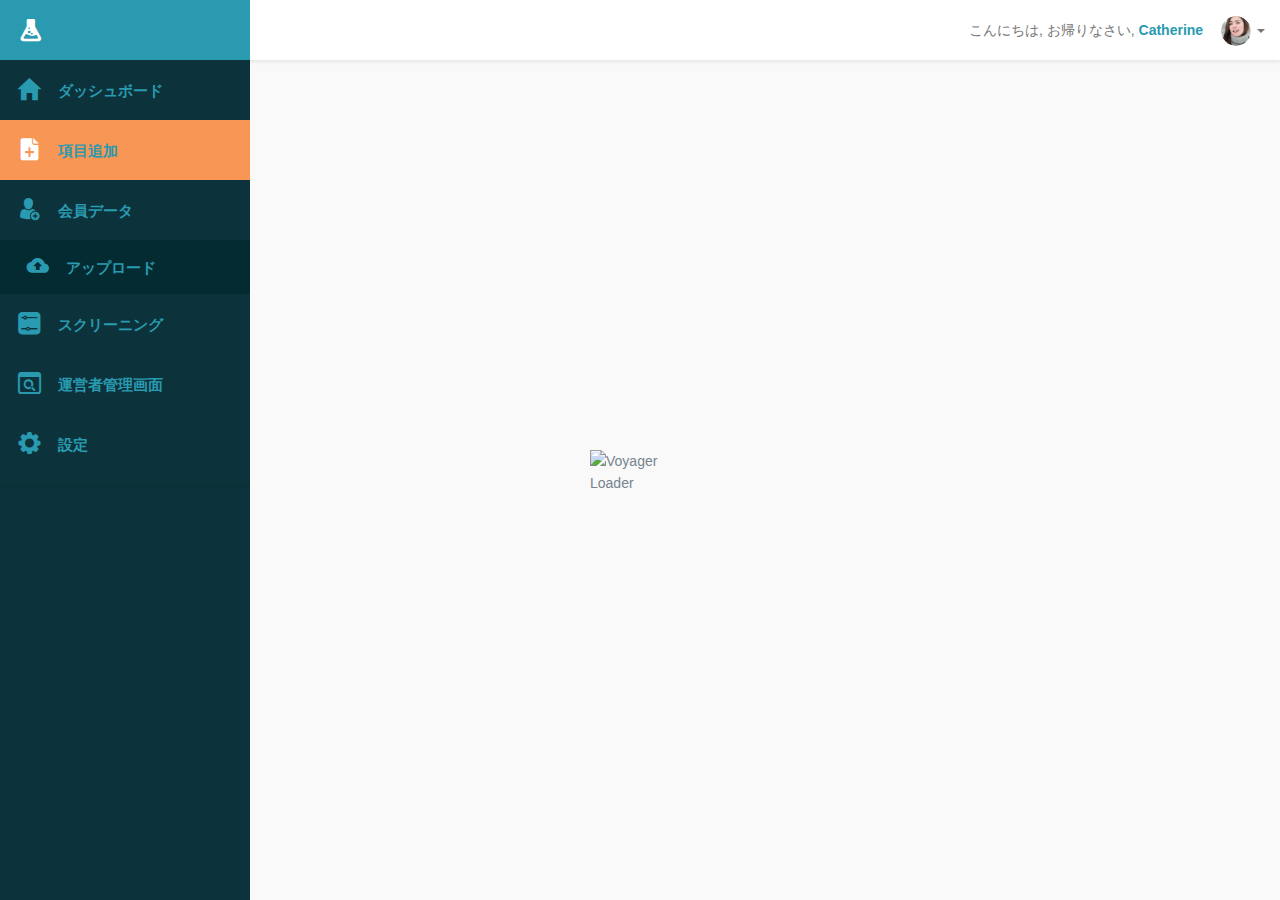
==== add-item.html @ 2f31c8d9 "update" ====
<!doctype html>
<html lang="en">
  <head>
    <meta charset="utf-8">
    <meta name="viewport" content="width=device-width, initial-scale=1, shrink-to-fit=no">
    <meta name="description" content="">
    <meta name="author" content="">
    <link rel="icon" type="image/png" href="assets/img/favicon.png" />

    <title>やまぐちヘルスラボ | 会員データ</title>

    <!-- <link href="assets/lib/bootstrap/css/bootstrap.min.css" rel="stylesheet"> -->
    <link href="assets/css/style.css" rel="stylesheet">

    <!-- don't copy or edit, this library generate from voyager -->
    <link rel="stylesheet" href="assets/lib/voyager/app.css">
    <link rel="icon" type="image/png" href="assets/img/favicon.png" />
  </head>

  <body class="yamaguchi">

    <div id="voyager-loader">
        <img src="http://127.0.0.1:8000/admin/voyager-assets?path=images%2Flogo-icon.png" alt="Voyager Loader">
    </div>
    <div class="app-container">
        <div class="fadetoblack visible-xs"></div>
        <div class="row content-container">
            <nav class="navbar navbar-default navbar-fixed-top navbar-top">
                <div class="container-fluid">
                    <div class="navbar-header">
                        <button class="hamburger btn-link">
                            <span class="hamburger-inner"></span>
                        </button>
                        <ol class="breadcrumb hidden-xs">
                            <li class="active"><span class="icon icon-add"></span>会員データ</li>
                        </ol>
                    </div>
                    <ul class="nav navbar-nav  navbar-right ">
                        <li class="dropdown profile">
                            <a href="#" class="dropdown-toggle text-right" data-toggle="dropdown" role="button" aria-expanded="false">
                                <div class="title-profile">こんにちは, お帰りなさい,<span> Catherine</span></div>
                                <img src="dummy-assets/avatar.png" class="profile-img"> 
                                <span class="caret"></span>
                            </a>
                            <ul class="dropdown-menu dropdown-menu-animated">
                                <li class="profile-img">
                                    <img src="http://localhost/storage/users/default.png" class="profile-img">
                                    <div class="profile-body">
                                        <h5>Admin</h5>
                                        <h6>admin@admin.com</h6>
                                    </div>
                                </li>
                                <li class="divider"></li>
                                <li class="class-full-of-rum">
                                    <a href="#" >
                                        <i class="voyager-person"></i>
                                        Profile
                                    </a>
                                </li>
                                <li >
                                    <a href="/" target="_blank">
                                        <i class="voyager-home"></i>
                                        Home
                                    </a>
                                </li>
                                <li >
                                    <form action="index.html">
                                        <input type="hidden" >
                                        <button type="submit" class="btn btn-danger btn-block">
                                            <i class="voyager-power"></i>
                                            Logout
                                        </button>
                                    </form>
                                </li>
                            </ul>
                        </li>
                    </ul>
                </div>
            </nav>
            <div class="side-menu sidebar-inverse">
                <nav class="navbar navbar-default" role="navigation">
                    <div class="side-menu-container">
                        <div class="navbar-header navbar-header-tosca">
                            <a class="navbar-brand " href="#">
                                <div class="logo-icon-container">
                                    <div class="icon-logo"></div>
                                </div>
                                <div class="title">
                                    <p>やまぐちヘルスラボ</p>
                                </div>
                            </a>
                        </div>
                    </div>
                    <div id="adminmenu">
                        <div class="nav navbar-nav">
                            <ul>
                                <li >
                                    <a href="dashboard.html">
                                    <span class="icon icon-home"></span> 
                                    <span class="title">ダッシュボード</span>
                                    </a> 
                                </li>
                                <li class="active">
                                    <a href="add-item.html">
                                    <span class="icon icon-add"></span> 
                                    <span class="title">項目追加</span>
                                    </a> 
                                </li>
                                <li class="dropdown ">
                                    <a target="_self" href="member.html"  class="">
                                    <!-- <a target="_self" href="#5-dropdown-element member.html" data-toggle="collapse" aria-expanded="true" class=""> -->
                                        <span class="icon icon-member"></span> 
                                        <span class="title">会員データ</span>
                                    </a> 
                                    <div id="5-dropdown-element" class="panel-collapse collapse in" aria-expanded="true" style="">
                                        <div class="panel-body ">
                                            <ul class="nav navbar-nav">
                                                <li class="">
                                                    <a target="_self" href="upload.html">
                                                        <span class="icon icon-upload"></span> 
                                                        <span class="title">アップロード</span>
                                                    </a> 
                                                </li>
                                            </ul>
                                        </div>
                                    </div>
                                </li> 
                                <li>
                                    <a href="screening.html">
                                    <span class="icon icon-screening"></span> 
                                    <span class="title">スクリーニング</span>
                                    </a> 
                                </li>
                                <li>
                                    <a href="role.html">
                                    <span class="icon icon-role"></span> 
                                    <span class="title">運営者管理画面</span>
                                    </a> 
                                </li>
                                <li>
                                    <a href="setting.html">
                                    <span class="icon icon-setting"></span> 
                                    <span class="title">設定</span>
                                    </a> 
                                </li>

                            </ul>
                        </div>
                    </div>
                </nav>
            </div>
            
            <!-- Main Content -->
            <div class="container-fluid">
                <div class="side-body padding-top">
                   
                        <div class="page-content">
                            <div class="title-page">項目追加</div>
                            <div class="clearfix container-fluid row">
                                <div class='col-lg-12  no-padding'>
                                    <div class="panel widget center bgimage panel-custom">
                                        <div class="panel-content"> 
                                           
                                        </div>
                                        <div class="clearfix"></div>
                                    </div>
                                </div>
                            </div>
                            <div class="clearfix"></div>
                        
                        </div>
                        <div class="clearfix"></div>
                </div>
                <div class="clearfix"></div>
             </div>
        </div>
    </div>

    <!-- don't copy or edit, this library generate from voyager -->
    <script type="text/javascript" src="http://127.0.0.1:8000/admin/voyager-assets?path=js%2Fapp.js"></script>
  </body>
</html>
---- assets/css/style.css ----
@font-face {
    font-family: 'YuGothic';
    src: url('../fonts/YuGothic-Medium.eot');
    src: url('../fonts/YuGothic-Medium.eot?#iefix') format('embedded-opentype'),
        url('../fonts/YuGothic-Medium.woff2') format('woff2'),
        url('../fonts/YuGothic-Medium.woff') format('woff'),
        url('../fonts/YuGothic-Medium.ttf') format('truetype');
    font-weight: 500;
    font-style: normal;
    font-display: swap;
}

@font-face {
    font-family: 'YuGothic';
    src: url('../fonts/YuGothic-Bold.eot');
    src: url('../fonts/YuGothic-Bold.eot?#iefix') format('embedded-opentype'),
        url('../fonts/YuGothic-Bold.woff2') format('woff2'),
        url('../fonts/YuGothic-Bold.woff') format('woff'),
        url('../fonts/YuGothic-Bold.ttf') format('truetype');
    font-weight: bold;
    font-style: normal;
    font-display: swap;
}

@font-face {
    font-family: 'yamaguchi';
    src:  url('../fonts/ico-yamaguchi/ico-yamaguchi.eot');
    src:  url('../fonts/ico-yamaguchi/ico-yamaguchi.eot#iefix') format('embedded-opentype'),
      url('../fonts/ico-yamaguchi/ico-yamaguchi.ttf') format('truetype'),
      url('../fonts/ico-yamaguchi/ico-yamaguchi.woff') format('woff'),
      url('../fonts/ico-yamaguchi/ico-yamaguchi.svg#ico-yamaguchi') format('svg');
    font-weight: normal;
    font-style: normal;
    font-display: block;
}

[class^="icon-"], [class*=" icon-"] {
    /* use !important to prevent issues with browser extensions that change fonts */
    font-family: 'yamaguchi' !important;
    speak: never;
    font-style: normal;
    font-weight: normal;
    font-variant: normal;
    text-transform: none;
    line-height: 1;
  
    /* Better Font Rendering =========== */
    -webkit-font-smoothing: antialiased;
    -moz-osx-font-smoothing: grayscale;
  }
  
  .icon-add:before {
    content: "\e900";
  }
  .icon-search:before {
    content: "\e901";
  }
  .icon-close:before {
    content: "\e902";
  }
  .icon-download:before {
    content: "\e903";
  }
  .icon-edit:before {
    content: "\e904";
  }
  .icon-edit2:before {
    content: "\e905";
  }
  .icon-home:before {
    content: "\e906";
  }
  .icon-logo:before {
    content: "\e907";
  }
  .icon-member:before {
    content: "\e908";
  }
  .icon-menu:before {
    content: "\e909";
  }
  .icon-minus:before {
    content: "\e90a";
  }
  .icon-next:before {
    content: "\e90b";
  }
  .icon-password:before {
    content: "\e90c";
  }
  .icon-plus:before {
    content: "\e90d";
  }
  .icon-prev:before {
    content: "\e90e";
  }
  .icon-role:before {
    content: "\e90f";
  }
  .icon-screening:before {
    content: "\e910";
  }
  .icon-setting:before {
    content: "\e911";
  }
  .icon-trash:before {
    content: "\e912";
  }
  .icon-upload:before {
    content: "\e913";
  }
  .icon-user:before {
    content: "\e914";
  }
  .icon-view:before {
    content: "\e915";
  }

html,
body {
  height: 100%;
  font-family: 'YuGothic', sans-serif !important;
}
body {
  display: -ms-flexbox;
  display: -webkit-box;
  display: flex;
  -ms-flex-align: center;
  -ms-flex-pack: center;
  -webkit-box-align: center;
  /* align-items: center; */
  -webkit-box-pack: center;
  justify-content: center;
  padding-top: 40px;
  padding-bottom: 40px;
  background-color: #ffffff;
}
ul {
  display: block;
  list-style-type: disc;
  margin-block-start: 0em;
  margin-block-end: 0em;
  margin-inline-start: 0px;
  margin-inline-end: 0px;
  padding-inline-start: 0px;
}
.pt-30 {
  padding-top:30px;
}
.btn-tosca {
    background-color:#299AB0;
    color:#fff
}
.btn-md {
    padding:10px 0px 
}
.color-tosca {
    color:#299AB0;
}
/* Layout */
.background-white {
  background:#fff;
}
.clearfix {
  clear:both
}
.bg-top {
    width: 100%;
    height: 100%;
    background-image: url(../img/img_bg_login_top.jpg);
    background-repeat: no-repeat;
    background-position: top right;
    position: absolute;
    top: 0;
    right: 0;
}
.bg-bottom{
    width: 100%;
    height: 100%;
    background-image: url(../img/img_bg_login_bottom.jpg);
    background-repeat: no-repeat;
    background-position: bottom left;
    position: absolute;
    bottom: 0;
    left: 0;
}

.form-signin {
    padding:140px 20px
}
.input-container {
    display: flex;
    width: 100%;
    margin-bottom: 15px;
  }
.icon-field {
padding: 12px;
color: grey;
text-align: center;
position: absolute;
font-size: 22px;
}
.input-field {
padding: 10px 10px 10px 40px;

}
  
body .side-menu .navbar-header-tosca  {
  background-color:#299AB0 !important;
}
body .side-menu .navbar-header-tosca  a, body .side-menu .navbar-header-tosca  a:hover {
  color:#fff;
}

body .content-container .side-menu {
  background: #0C333B;
}
.navbar-default {
  background-color:transparent !important;
}
nav .navbar-nav {
  width:100%
}
body .content-container .side-menu .navbar-nav li{
  padding: 10px 0px 0px;
}
body .content-container .side-menu .navbar-nav li .active {
  background:#F79655 !important;
  color:#fff
}
body .content-container .side-menu .navbar-nav li .active a{
  background-color:#F79655 !important;
  color:#fff
}
.app-container .content-container .navbar-top {
  background:#fff !important;
}
nav .navbar-nav ul li.active{
  background-color:#F79655 !important;
} 
body .navbar-nav ul li.active a, body .navbar-nav ul li.active a .icon {
  color:#fff !important;
}
.app-container .content-container .side-menu {
  float:left;
  left:0;
  bottom:0 !important;
}
.app-container {
  width:100%
}
.app-container.expanded .content-container .side-menu .navbar-nav li.dropdown>a:after {

}
.navbar-nav ul li a {
  color:#299AB0!important;
  font-family: 'YuGothic', sans-serif !important;
}

.navbar-nav ul li a .icon{
  font-size: 25px !important;
  color:#299AB0!important;
}
.panel-collapse .panel-body  {
  background:#052B32;
  padding:0px
}
.widget-container {
  padding: 15px 25px 25px;
}
.panel-wrap {
  border: 1px solid #eee;
  padding:20px;
  border-radius:5px;
  min-height: 320px;
}
.panel-wrap .title, .title{
  text-align:left;
  color:#299AB0;
  font-weight:bold;;
}

.panel-custom {
  padding:20px 10px !important;
  margin: 10px 20px !important;
}
.title-page {
  font-weight: bold;
  color: #0C333B;
  padding: 18px 11px 10px 11px;
  font-size: 22px;
}
.member {
  width: 180px;
  height: 180px;
  border: 9px solid #CCEFF5;
  border-radius: 50%;
  margin: 30px auto;
}
.total-member-wrap {
  font-size: 60px;
  position: relative;
  padding: 35px 0px;
  color:#299AB0;
}
.total-member-wrap span {
  font-size:20px;
}
.navbar-nav.navbar-right li.dropdown.open .dropdown-menu {
  display: block;
  position: absolute !important;
}
.logo-icon-container .icon-logo {
  font-size:25px;
  padding: 18px 0px;
}
.title-profile {
  float:left !important;
  padding-right:8px;
}
.title-profile span {
  color:#299AB0 !important;
  padding-right:10px;
  font-weight:bold;;
}
.navbar-right {
  position: absolute !important;
  right: 20px !important;

}
.icon-gender {
  position: absolute;
  left: 0;
  right: 10px;
  top: 0;
  bottom: 0;
  height: 50px;
  width: 100%;
  margin: auto;
}
.chart {
  position: relative;
}
#myChart {
  margin:auto
}
ol.breadcrumb {
  border:none;
}
ol.breadcrumb li {
  font-size:18px;
}
ol.breadcrumb li.active {
  color:#299AB0;

}
.content-wrap {
  height:300px;
  overflow-x: hidden;
  overflow-y: scroll;
}
.content-wrap {
  margin:auto;
}
#genderchart {
  width:200px;
  height:200px;
  margin:30px auto;
}
.donutcharts {
  position: relative;
}
.hamburger-inner, .hamburger-inner:after, .hamburger-inner:before{
  background: #299AB0 !important;
}
.breadcrumb li .icon:before {

}
.breadcrumb li span.icon {
  font-size:24px;
}
.breadcrumb li .icon:before {
  top: 4px;
  position: relative;
}
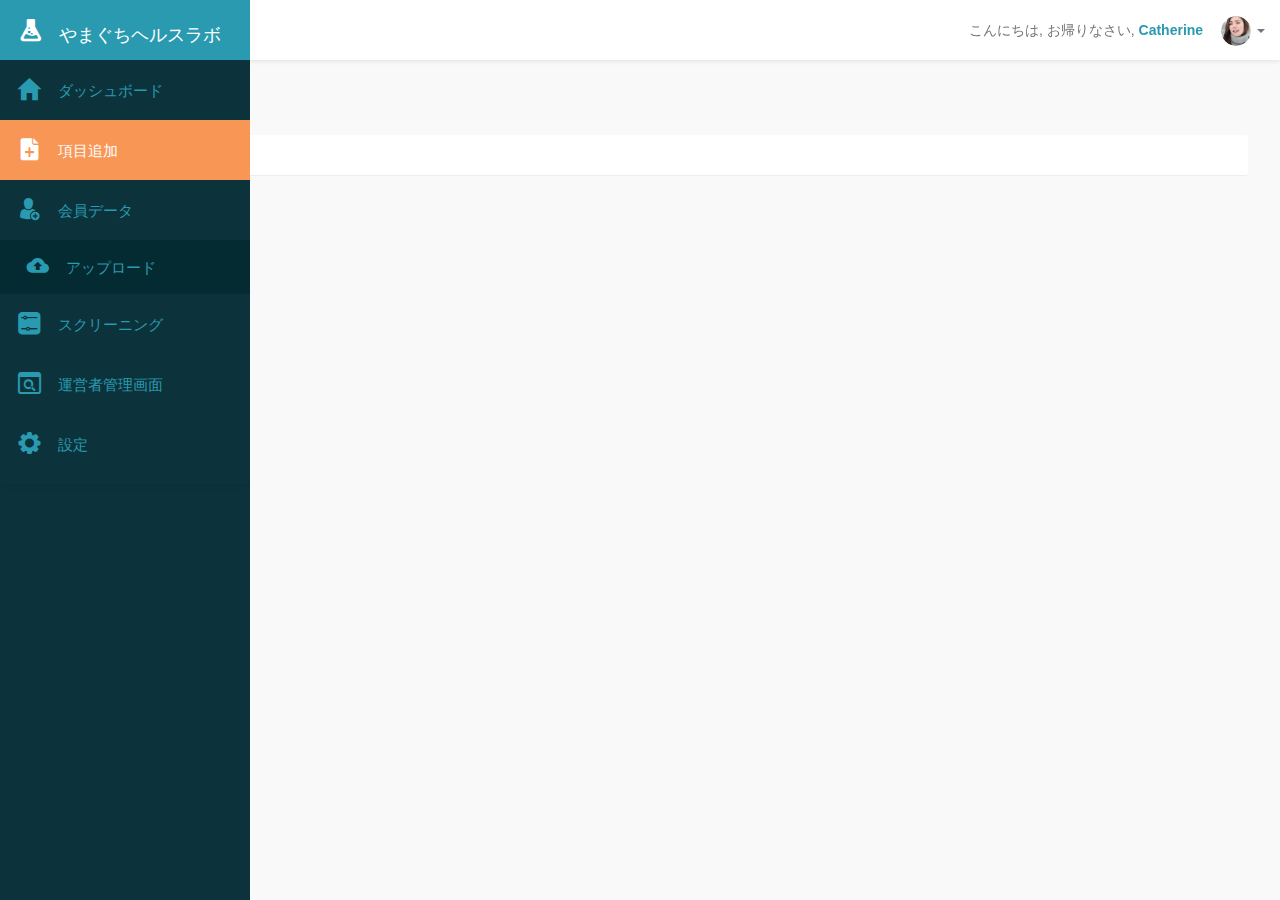
==== commit f1eaecd8: "update" ====
--- a/add-item.html
+++ b/add-item.html
@@ -43,31 +43,12 @@
                                 <span class="caret"></span>
                             </a>
                             <ul class="dropdown-menu dropdown-menu-animated">
-                                <li class="profile-img">
-                                    <img src="http://localhost/storage/users/default.png" class="profile-img">
-                                    <div class="profile-body">
-                                        <h5>Admin</h5>
-                                        <h6>admin@admin.com</h6>
-                                    </div>
-                                </li>
-                                <li class="divider"></li>
-                                <li class="class-full-of-rum">
-                                    <a href="#" >
-                                        <i class="voyager-person"></i>
-                                        Profile
-                                    </a>
-                                </li>
-                                <li >
-                                    <a href="/" target="_blank">
-                                        <i class="voyager-home"></i>
-                                        Home
-                                    </a>
-                                </li>
+                    
                                 <li >
                                     <form action="index.html">
                                         <input type="hidden" >
                                         <button type="submit" class="btn btn-danger btn-block">
-                                            <i class="voyager-power"></i>
+                                            <!-- <i class="voyager-power"></i> -->
                                             Logout
                                         </button>
                                     </form>
@@ -177,6 +158,6 @@
     </div>
 
     <!-- don't copy or edit, this library generate from voyager -->
-    <script type="text/javascript" src="http://127.0.0.1:8000/admin/voyager-assets?path=js%2Fapp.js"></script>
+    <script type="text/javascript" src="assets//lib/voyager/app.js"></script>
   </body>
 </html>--- a/assets/css/style.css
+++ b/assets/css/style.css
@@ -128,12 +128,15 @@
   -ms-flex-align: center;
   -ms-flex-pack: center;
   -webkit-box-align: center;
-  /* align-items: center; */
+  
   -webkit-box-pack: center;
   justify-content: center;
   padding-top: 40px;
   padding-bottom: 40px;
   background-color: #ffffff;
+}
+body.login-wrap {
+align-items: center;
 }
 ul {
   display: block;
@@ -146,6 +149,9 @@
 }
 .pt-30 {
   padding-top:30px;
+}
+.mb-40 {
+  margin-bottom: 40px;
 }
 .btn-tosca {
     background-color:#299AB0;
@@ -186,7 +192,9 @@
 }
 
 .form-signin {
-    padding:140px 20px
+    padding:140px 20px;
+    margin: auto;
+    text-align: center;
 }
 .input-container {
     display: flex;
@@ -199,6 +207,7 @@
 text-align: center;
 position: absolute;
 font-size: 22px;
+left: 0;
 }
 .input-field {
 padding: 10px 10px 10px 40px;
@@ -274,7 +283,7 @@
   border-radius:5px;
   min-height: 320px;
 }
-.panel-wrap .title, .title{
+.panel-wrap .title, .title-content{
   text-align:left;
   color:#299AB0;
   font-weight:bold;;
@@ -382,4 +391,41 @@
 .breadcrumb li .icon:before {
   top: 4px;
   position: relative;
+}
+.latest {
+  margin-top:20px;
+}
+.latest ul li {
+  float:left;
+  display:inline-flex;
+  border-top:1px solid #eed;
+  padding:10px 20px;
+}
+.latest ul {
+  list-style:none;
+  display:inline-block;
+  float: left;
+}
+.latest ul li div {
+  padding-right:40px;
+}
+body.login-wrap .form-control {
+  border:1px solid #ddd !important;
+  background-color:transparent !important;
+  padding:15px 0px 15px 40px;
+  height: 48px;
+}
+body.login-wrap .input-group {
+  margin-bottom:20px !important;
+  width:100%;
+}
+.form-signin a {
+  text-align:center;
+  padding:20px 0px;
+  position: relative;
+    top: 16px;
+}
+.img-login {
+  margin:auto;
+  text-align:center;;
 }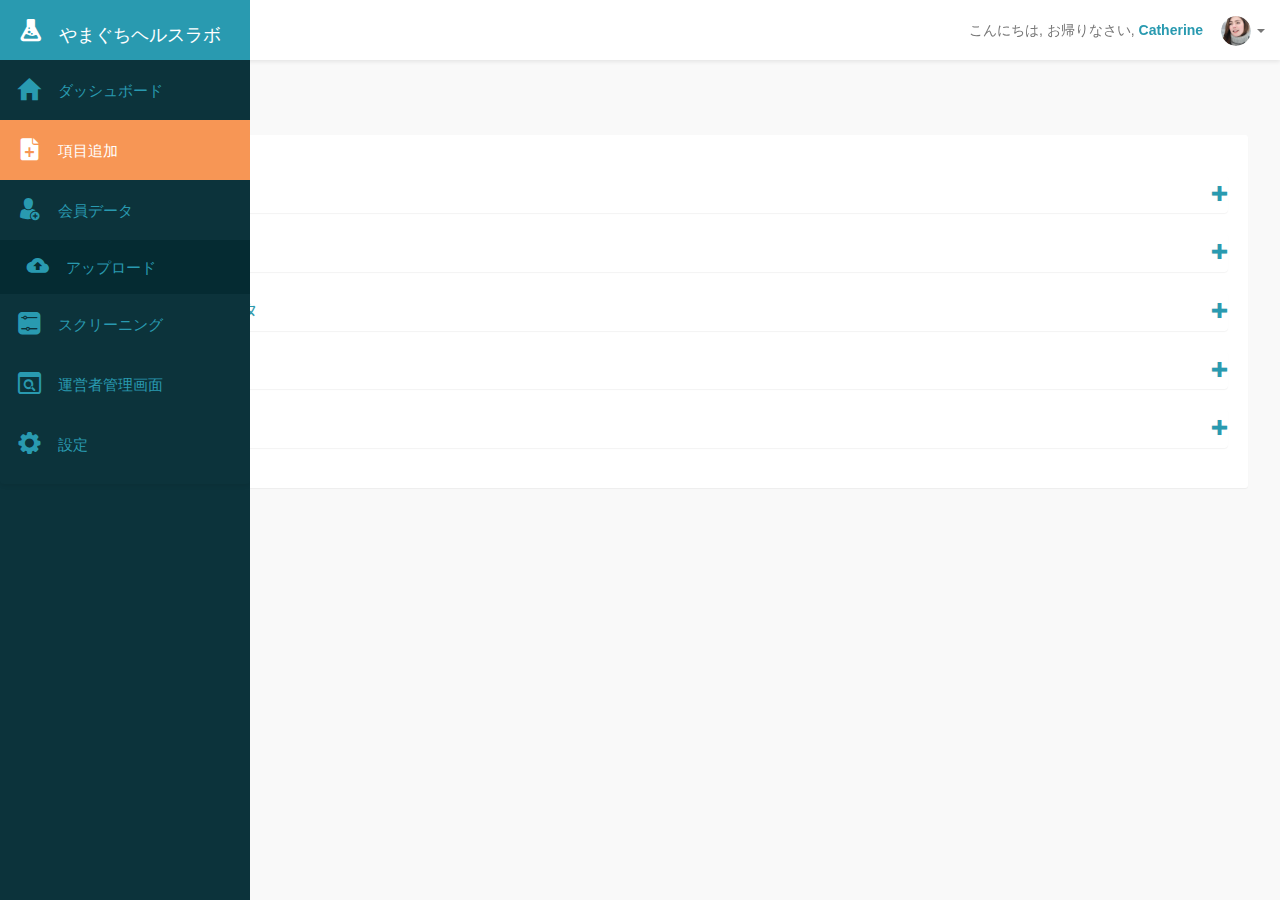
==== commit 68d9ac99: "update" ====
--- a/add-item.html
+++ b/add-item.html
@@ -19,8 +19,13 @@
 
   <body class="yamaguchi">
 
-    <div id="voyager-loader">
-        <img src="http://127.0.0.1:8000/admin/voyager-assets?path=images%2Flogo-icon.png" alt="Voyager Loader">
+    <div class="preloader">
+        <div id="voyager-loader">
+            <img src="assets/img/preloader.gif" alt="Voyager Loader">
+            <div class="logo-preloader">
+                <img src="assets/img/logo-color.png">
+            </div>
+        </div>
     </div>
     <div class="app-container">
         <div class="fadetoblack visible-xs"></div>
@@ -141,7 +146,1354 @@
                                 <div class='col-lg-12  no-padding'>
                                     <div class="panel widget center bgimage panel-custom">
                                         <div class="panel-content"> 
-                                           
+                                            <div class="panel-group" id="accordion" role="tablist" aria-multiselectable="true">
+                                                 <!-- 1 -->
+                                                <div class="panel panel-accordion-custom">
+                                                  <div class="panel-heading" role="tab" id="headingOne">
+                                                    <h4 class="panel-title">
+                                                      <a data-toggle="collapse" data-parent="#accordion" href="#collapseOne" aria-expanded="true" aria-controls="collapseOne">
+                                                        形態測定データ <div class="icon-accordion icon-plus"></div>
+                                                      </a>
+                                                    </h4>
+                                                  </div>
+                                                  <div id="collapseOne" class="panel-collapse collapse" role="tabpanel" aria-labelledby="headingOne">
+                                                    <div class="panel-body">
+                                                        <div class="panel-group" id="accordionSub" role="tablist" aria-multiselectable="true">
+                                                            <div class="panel panel-sub-accordion-custom">
+                                                              <div class="panel-heading" role="tab" id="headingOne">
+                                                                <h4 class="panel-title">
+                                                                  <a role="button" data-toggle="collapse" data-parent="#accordionSub" href="#collapseOneA" aria-expanded="true" aria-controls="collapseOne">
+                                                                    測定年月日
+                                                                  </a>
+                                                                </h4>
+                                                              </div>
+                                                              <div id="collapseOneA" class="panel-collapse collapse in" role="tabpanel" aria-labelledby="headingOne">
+                                                                <div class="panel-body no-padding">
+                                                                    <form>
+                                                                        <div class="col-lg-12 no-padding">
+                                                                            <div class="col-lg-2 no-padding-left">
+                                                                                <input type="text" class="form-control">
+                                                                            </div>
+                                                                            <div class="col-lg-2">
+                                                                                <input type="text" class="form-control">
+                                                                            </div>
+                                                                            <div class="col-lg-2">
+                                                                                <input type="text" class="form-control">
+                                                                            </div>
+                                                                            <div class="col-lg-2">
+                                                                                <input type="text" class="form-control">
+                                                                            </div>
+                                                                            <div class="col-lg-2">
+                                                                                <input type="text" class="form-control">
+                                                                            </div>
+                                                                            <div class="col-lg-2 no-padding-right">
+                                                                                <button class="btn btn-tosca btn-block">追加</button>
+                                                                            </div>
+                                                                        </div>
+                                                                    </form>
+                                                                </div>
+                                                              </div>
+                                                            </div>
+                                                            <div class="panel panel-sub-accordion-custom">
+                                                              <div class="panel-heading" role="tab" id="headingTwo">
+                                                                <h4 class="panel-title">
+                                                                  <a class="collapsed" role="button" data-toggle="collapse" data-parent="#accordionSub" href="#collapseOneB" aria-expanded="false" aria-controls="collapseTwo">
+                                                                    身長
+                                                                  </a>
+                                                                </h4>
+                                                              </div>
+                                                              <div id="collapseOneB" class="panel-collapse collapse" role="tabpanel" aria-labelledby="headingTwo">
+                                                                <div class="panel-body no-padding">
+                                                                    <form>
+                                                                        <div class="col-lg-12 no-padding">
+                                                                            <div class="col-lg-2 no-padding-left">
+                                                                                <input type="text" class="form-control">
+                                                                            </div>
+                                                                            <div class="col-lg-2">
+                                                                                <input type="text" class="form-control">
+                                                                            </div>
+                                                                            <div class="col-lg-2">
+                                                                                <input type="text" class="form-control">
+                                                                            </div>
+                                                                            <div class="col-lg-2">
+                                                                                <input type="text" class="form-control">
+                                                                            </div>
+                                                                            <div class="col-lg-2">
+                                                                                <input type="text" class="form-control">
+                                                                            </div>
+                                                                            <div class="col-lg-2 no-padding-right">
+                                                                                <button class="btn btn-tosca btn-block">追加</button>
+                                                                            </div>
+                                                                        </div>
+                                                                    </form>
+                                                                </div>
+                                                              </div>
+                                                            </div>
+                                                            <div class="panel panel-sub-accordion-custom">
+                                                              <div class="panel-heading" role="tab" id="headingThree">
+                                                                <h4 class="panel-title">
+                                                                  <a class="collapsed" role="button" data-toggle="collapse" data-parent="#accordionSub" href="#collapseOneC" aria-expanded="false" aria-controls="collapseThree">
+                                                                    体重
+                                                                  </a>
+                                                                </h4>
+                                                              </div>
+                                                              <div id="collapseOneC" class="panel-collapse collapse" role="tabpanel" aria-labelledby="headingThree">
+                                                                <div class="panel-body no-padding">
+                                                                    <form>
+                                                                        <div class="col-lg-12 no-padding">
+                                                                            <div class="col-lg-2 no-padding-left">
+                                                                                <input type="text" class="form-control">
+                                                                            </div>
+                                                                            <div class="col-lg-2">
+                                                                                <input type="text" class="form-control">
+                                                                            </div>
+                                                                            <div class="col-lg-2">
+                                                                                <input type="text" class="form-control">
+                                                                            </div>
+                                                                            <div class="col-lg-2">
+                                                                                <input type="text" class="form-control">
+                                                                            </div>
+                                                                            <div class="col-lg-2">
+                                                                                <input type="text" class="form-control">
+                                                                            </div>
+                                                                            <div class="col-lg-2 no-padding-right">
+                                                                                <button class="btn btn-tosca btn-block">追加</button>
+                                                                            </div>
+                                                                        </div>
+                                                                    </form>
+                                                                </div>
+                                                              </div>
+                                                            </div>
+                                                            <div class="panel panel-sub-accordion-custom">
+                                                                <div class="panel-heading" role="tab" id="headingFour">
+                                                                  <h4 class="panel-title">
+                                                                    <a class="collapsed" role="button" data-toggle="collapse" data-parent="#accordionSub" href="#collapseOneD" aria-expanded="false" aria-controls="collapseFour">
+                                                                        体脂肪
+                                                                    </a>
+                                                                  </h4>
+                                                                </div>
+                                                                <div id="collapseOneD" class="panel-collapse collapse" role="tabpanel" aria-labelledby="headingFour">
+                                                                  <div class="panel-body no-padding">
+                                                                      <form>
+                                                                          <div class="col-lg-12 no-padding">
+                                                                              <div class="col-lg-2 no-padding-left">
+                                                                                  <input type="text" class="form-control">
+                                                                              </div>
+                                                                              <div class="col-lg-2">
+                                                                                  <input type="text" class="form-control">
+                                                                              </div>
+                                                                              <div class="col-lg-2">
+                                                                                  <input type="text" class="form-control">
+                                                                              </div>
+                                                                              <div class="col-lg-2">
+                                                                                  <input type="text" class="form-control">
+                                                                              </div>
+                                                                              <div class="col-lg-2">
+                                                                                  <input type="text" class="form-control">
+                                                                              </div>
+                                                                              <div class="col-lg-2 no-padding-right">
+                                                                                  <button class="btn btn-tosca btn-block">追加</button>
+                                                                              </div>
+                                                                          </div>
+                                                                      </form>
+                                                                  </div>
+                                                                </div>
+                                                            </div>
+                                                            <div class="panel panel-sub-accordion-custom">
+                                                                <div class="panel-heading" role="tab" id="headingFive">
+                                                                  <h4 class="panel-title">
+                                                                    <a class="collapsed" role="button" data-toggle="collapse" data-parent="#accordionSub" href="#collapseOneE" aria-expanded="false" aria-controls="collapseFive">
+                                                                        血圧
+                                                                    </a>
+                                                                  </h4>
+                                                                </div>
+                                                                <div id="collapseOneE" class="panel-collapse collapse" role="tabpanel" aria-labelledby="headingFive">
+                                                                  <div class="panel-body no-padding">
+                                                                      <form>
+                                                                          <div class="col-lg-12 no-padding">
+                                                                              <div class="col-lg-2 no-padding-left">
+                                                                                  <input type="text" class="form-control">
+                                                                              </div>
+                                                                              <div class="col-lg-2">
+                                                                                  <input type="text" class="form-control">
+                                                                              </div>
+                                                                              <div class="col-lg-2">
+                                                                                  <input type="text" class="form-control">
+                                                                              </div>
+                                                                              <div class="col-lg-2">
+                                                                                  <input type="text" class="form-control">
+                                                                              </div>
+                                                                              <div class="col-lg-2">
+                                                                                  <input type="text" class="form-control">
+                                                                              </div>
+                                                                              <div class="col-lg-2 no-padding-right">
+                                                                                  <button class="btn btn-tosca btn-block">追加</button>
+                                                                              </div>
+                                                                          </div>
+                                                                      </form>
+                                                                  </div>
+                                                                </div>
+                                                            </div>
+                                                            
+                                                          </div>
+                                                    </div>
+                                                  </div>
+                                                </div>
+                                                 <!-- 2 -->
+                                                <div class="panel panel-accordion-custom">
+                                                  <div class="panel-heading" role="tab" id="headingTwo">
+                                                    <h4 class="panel-title">
+                                                      <a class="collapsed" data-toggle="collapse" data-parent="#accordion" href="#collapseTwo" aria-expanded="false" aria-controls="collapseTwo">
+                                                        体力測定データ <div class="icon-accordion icon-plus"></div>
+                                                      </a>
+                                                    </h4>
+                                                  </div>
+                                                  <div id="collapseTwo" class="panel-collapse collapse" role="tabpanel" aria-labelledby="headingTwo">
+                                                    <div class="panel-body">
+                                                        <div class="panel-group" id="accordionSubTwo" role="tablist" aria-multiselectable="true">
+                                                            <div class="panel panel-sub-accordion-custom">
+                                                            <div class="panel-heading" role="tab" id="headingOne">
+                                                                <h4 class="panel-title">
+                                                                <a role="button" data-toggle="collapse" data-parent="#accordionSubTwo" href="#collapseTwoA" aria-expanded="true" aria-controls="collapseOne">
+                                                                    握力
+                                                                </a>
+                                                                </h4>
+                                                            </div>
+                                                            <div id="collapseTwoA" class="panel-collapse collapse in" role="tabpanel" aria-labelledby="headingOne">
+                                                                <div class="panel-body no-padding">
+                                                                    <form>
+                                                                        <div class="col-lg-12 no-padding">
+                                                                            <div class="col-lg-2 no-padding-left">
+                                                                                <input type="text" class="form-control">
+                                                                            </div>
+                                                                            <div class="col-lg-2">
+                                                                                <input type="text" class="form-control">
+                                                                            </div>
+                                                                            <div class="col-lg-2">
+                                                                                <input type="text" class="form-control">
+                                                                            </div>
+                                                                            <div class="col-lg-2">
+                                                                                <input type="text" class="form-control">
+                                                                            </div>
+                                                                            <div class="col-lg-2">
+                                                                                <input type="text" class="form-control">
+                                                                            </div>
+                                                                            <div class="col-lg-2 no-padding-right">
+                                                                                <button class="btn btn-tosca btn-block">追加</button>
+                                                                            </div>
+                                                                        </div>
+                                                                    </form>
+                                                                </div>
+                                                            </div>
+                                                            </div>
+                                                            <div class="panel panel-sub-accordion-custom">
+                                                            <div class="panel-heading" role="tab" id="headingTwo">
+                                                                <h4 class="panel-title">
+                                                                <a class="collapsed" role="button" data-toggle="collapse" data-parent="#accordionSubTwo" href="#collapseTwoB" aria-expanded="false" aria-controls="collapseTwo">
+                                                                    上体起こし
+                                                                </a>
+                                                                </h4>
+                                                            </div>
+                                                            <div id="collapseTwoB" class="panel-collapse collapse" role="tabpanel" aria-labelledby="headingTwo">
+                                                                <div class="panel-body no-padding">
+                                                                    <form>
+                                                                        <div class="col-lg-12 no-padding">
+                                                                            <div class="col-lg-2 no-padding-left">
+                                                                                <input type="text" class="form-control">
+                                                                            </div>
+                                                                            <div class="col-lg-2">
+                                                                                <input type="text" class="form-control">
+                                                                            </div>
+                                                                            <div class="col-lg-2">
+                                                                                <input type="text" class="form-control">
+                                                                            </div>
+                                                                            <div class="col-lg-2">
+                                                                                <input type="text" class="form-control">
+                                                                            </div>
+                                                                            <div class="col-lg-2">
+                                                                                <input type="text" class="form-control">
+                                                                            </div>
+                                                                            <div class="col-lg-2 no-padding-right">
+                                                                                <button class="btn btn-tosca btn-block">追加</button>
+                                                                            </div>
+                                                                        </div>
+                                                                    </form>
+                                                                </div>
+                                                            </div>
+                                                            </div>
+                                                            <div class="panel panel-sub-accordion-custom">
+                                                            <div class="panel-heading" role="tab" id="headingThree">
+                                                                <h4 class="panel-title">
+                                                                <a class="collapsed" role="button" data-toggle="collapse" data-parent="#accordionSubTwo" href="#collapseTwoC" aria-expanded="false" aria-controls="collapseThree">
+                                                                    長座体前屈
+                                                                </a>
+                                                                </h4>
+                                                            </div>
+                                                            <div id="collapseTwoC" class="panel-collapse collapse" role="tabpanel" aria-labelledby="headingThree">
+                                                                <div class="panel-body no-padding">
+                                                                    <form>
+                                                                        <div class="col-lg-12 no-padding">
+                                                                            <div class="col-lg-2 no-padding-left">
+                                                                                <input type="text" class="form-control">
+                                                                            </div>
+                                                                            <div class="col-lg-2">
+                                                                                <input type="text" class="form-control">
+                                                                            </div>
+                                                                            <div class="col-lg-2">
+                                                                                <input type="text" class="form-control">
+                                                                            </div>
+                                                                            <div class="col-lg-2">
+                                                                                <input type="text" class="form-control">
+                                                                            </div>
+                                                                            <div class="col-lg-2">
+                                                                                <input type="text" class="form-control">
+                                                                            </div>
+                                                                            <div class="col-lg-2 no-padding-right">
+                                                                                <button class="btn btn-tosca btn-block">追加</button>
+                                                                            </div>
+                                                                        </div>
+                                                                    </form>
+                                                                </div>
+                                                            </div>
+                                                            </div>
+                                                            <div class="panel panel-sub-accordion-custom">
+                                                                <div class="panel-heading" role="tab" id="headingFour">
+                                                                <h4 class="panel-title">
+                                                                    <a class="collapsed" role="button" data-toggle="collapse" data-parent="#accordionSubTwo" href="#collapseTwoD" aria-expanded="false" aria-controls="collapseFour">
+                                                                        開眼片足立ち
+                                                                    </a>
+                                                                </h4>
+                                                                </div>
+                                                                <div id="collapseTwoD" class="panel-collapse collapse" role="tabpanel" aria-labelledby="headingFour">
+                                                                <div class="panel-body no-padding">
+                                                                    <form>
+                                                                        <div class="col-lg-12 no-padding">
+                                                                            <div class="col-lg-2 no-padding-left">
+                                                                                <input type="text" class="form-control">
+                                                                            </div>
+                                                                            <div class="col-lg-2">
+                                                                                <input type="text" class="form-control">
+                                                                            </div>
+                                                                            <div class="col-lg-2">
+                                                                                <input type="text" class="form-control">
+                                                                            </div>
+                                                                            <div class="col-lg-2">
+                                                                                <input type="text" class="form-control">
+                                                                            </div>
+                                                                            <div class="col-lg-2">
+                                                                                <input type="text" class="form-control">
+                                                                            </div>
+                                                                            <div class="col-lg-2 no-padding-right">
+                                                                                <button class="btn btn-tosca btn-block">追加</button>
+                                                                            </div>
+                                                                        </div>
+                                                                    </form>
+                                                                </div>
+                                                                </div>
+                                                            </div>
+                                                            <div class="panel panel-sub-accordion-custom">
+                                                                <div class="panel-heading" role="tab" id="headingFive">
+                                                                <h4 class="panel-title">
+                                                                    <a class="collapsed" role="button" data-toggle="collapse" data-parent="#accordionSubTwo" href="#collapseTwoE" aria-expanded="false" aria-controls="collapseFive">
+                                                                        10メートル障害歩行
+                                                                    </a>
+                                                                </h4>
+                                                                </div>
+                                                                <div id="collapseTwoE" class="panel-collapse collapse" role="tabpanel" aria-labelledby="headingFive">
+                                                                <div class="panel-body no-padding">
+                                                                    <form>
+                                                                        <div class="col-lg-12 no-padding">
+                                                                            <div class="col-lg-2 no-padding-left">
+                                                                                <input type="text" class="form-control">
+                                                                            </div>
+                                                                            <div class="col-lg-2">
+                                                                                <input type="text" class="form-control">
+                                                                            </div>
+                                                                            <div class="col-lg-2">
+                                                                                <input type="text" class="form-control">
+                                                                            </div>
+                                                                            <div class="col-lg-2">
+                                                                                <input type="text" class="form-control">
+                                                                            </div>
+                                                                            <div class="col-lg-2">
+                                                                                <input type="text" class="form-control">
+                                                                            </div>
+                                                                            <div class="col-lg-2 no-padding-right">
+                                                                                <button class="btn btn-tosca btn-block">追加</button>
+                                                                            </div>
+                                                                        </div>
+                                                                    </form>
+                                                                </div>
+                                                                </div>
+                                                            </div>
+                                                            <div class="panel panel-sub-accordion-custom">
+                                                                <div class="panel-heading" role="tab" id="headingSix">
+                                                                <h4 class="panel-title">
+                                                                    <a class="collapsed" role="button" data-toggle="collapse" data-parent="#accordionSubTwo" href="#collapseTwoF" aria-expanded="false" aria-controls="collapseSix">
+                                                                        6分間歩行距離
+                                                                    </a>
+                                                                </h4>
+                                                                </div>
+                                                                <div id="collapseTwoF" class="panel-collapse collapse" role="tabpanel" aria-labelledby="headingSix">
+                                                                <div class="panel-body no-padding">
+                                                                    <form>
+                                                                        <div class="col-lg-12 no-padding">
+                                                                            <div class="col-lg-2 no-padding-left">
+                                                                                <input type="text" class="form-control">
+                                                                                項目名
+                                                                            </div>
+                                                                            <div class="col-lg-2">
+                                                                                <input type="text" class="form-control">
+                                                                                最小値
+                                                                            </div>
+                                                                            <div class="col-lg-2">
+                                                                                <input type="text" class="form-control">
+                                                                                最大値
+                                                                            </div>
+                                                                            <div class="col-lg-2">
+                                                                                <input type="text" class="form-control">
+                                                                            </div>
+                                                                            <div class="col-lg-2">
+                                                                                <input type="text" class="form-control">
+                                                                            </div>
+                                                                            <div class="col-lg-2 no-padding-right">
+                                                                                <button class="btn btn-tosca btn-block">追加</button>
+                                                                            </div>
+                                                                        </div>
+                                                                    </form>
+                                                                </div>
+                                                                </div>
+                                                            </div>
+                                                        </div>
+                                                        </div>
+                                                    </div>
+                                                </div>
+                                                 <!-- 3 -->
+                                                <div class="panel panel-accordion-custom">
+                                                  <div class="panel-heading" role="tab" id="headingThree">
+                                                    <h4 class="panel-title">
+                                                      <a class="collapsed" data-toggle="collapse" data-parent="#accordion" href="#collapseThree" aria-expanded="false" aria-controls="collapseThree">
+                                                        血液検査測定データ <div class="icon-accordion icon-plus"></div>
+                                                      </a>
+                                                    </h4>
+                                                  </div>
+                                                  <div id="collapseThree" class="panel-collapse collapse" role="tabpanel" aria-labelledby="headingThree">
+                                                    <div class="panel-body">
+                                                        <div class="panel-group" id="accordionSubThree" role="tablist" aria-multiselectable="true">
+                                                            <div class="panel panel-sub-accordion-custom">
+                                                                <div class="panel-heading" role="tab" id="headingOne">
+                                                                    <h4 class="panel-title">
+                                                                    <a role="button" data-toggle="collapse" data-parent="#accordionSubThree" href="#collapseThreeA" aria-expanded="true" aria-controls="collapseOne">
+                                                                        測定年月日
+                                                                    </a>
+                                                                    </h4>
+                                                                </div>
+                                                                <div id="collapseThreeA" class="panel-collapse collapse in" role="tabpanel" aria-labelledby="headingOne">
+                                                                    <div class="panel-body no-padding">
+                                                                        <form>
+                                                                            <div class="col-lg-12 no-padding">
+                                                                                <div class="col-lg-2 no-padding-left">
+                                                                                    <input type="text" class="form-control">
+                                                                                </div>
+                                                                                <div class="col-lg-2">
+                                                                                    <input type="text" class="form-control">
+                                                                                </div>
+                                                                                <div class="col-lg-2">
+                                                                                    <input type="text" class="form-control">
+                                                                                </div>
+                                                                                <div class="col-lg-2">
+                                                                                    <input type="text" class="form-control">
+                                                                                </div>
+                                                                                <div class="col-lg-2">
+                                                                                    <input type="text" class="form-control">
+                                                                                </div>
+                                                                                <div class="col-lg-2 no-padding-right">
+                                                                                    <button class="btn btn-tosca btn-block">追加</button>
+                                                                                </div>
+                                                                            </div>
+                                                                        </form>
+                                                                    </div>
+                                                                </div>
+                                                            </div>
+                                                            <div class="panel panel-sub-accordion-custom">
+                                                                <div class="panel-heading" role="tab" id="headingTwo">
+                                                                    <h4 class="panel-title">
+                                                                    <a class="collapsed" role="button" data-toggle="collapse" data-parent="#accordionSubThree" href="#collapseThreeB" aria-expanded="false" aria-controls="collapseTwo">
+                                                                        AST
+                                                                    </a>
+                                                                    </h4>
+                                                                </div>
+                                                                <div id="collapseThreeB" class="panel-collapse collapse" role="tabpanel" aria-labelledby="headingTwo">
+                                                                    <div class="panel-body no-padding">
+                                                                        <form>
+                                                                            <div class="col-lg-12 no-padding">
+                                                                                <div class="col-lg-2 no-padding-left">
+                                                                                    <input type="text" class="form-control">
+                                                                                </div>
+                                                                                <div class="col-lg-2">
+                                                                                    <input type="text" class="form-control">
+                                                                                </div>
+                                                                                <div class="col-lg-2">
+                                                                                    <input type="text" class="form-control">
+                                                                                </div>
+                                                                                <div class="col-lg-2">
+                                                                                    <input type="text" class="form-control">
+                                                                                </div>
+                                                                                <div class="col-lg-2">
+                                                                                    <input type="text" class="form-control">
+                                                                                </div>
+                                                                                <div class="col-lg-2 no-padding-right">
+                                                                                    <button class="btn btn-tosca btn-block">追加</button>
+                                                                                </div>
+                                                                            </div>
+                                                                        </form>
+                                                                    </div>
+                                                                </div>
+                                                            </div>
+                                                            <div class="panel panel-sub-accordion-custom">
+                                                                <div class="panel-heading" role="tab" id="headingThree">
+                                                                    <h4 class="panel-title">
+                                                                    <a class="collapsed" role="button" data-toggle="collapse" data-parent="#accordionSubThree" href="#collapseThreeC" aria-expanded="false" aria-controls="collapseThree">
+                                                                        ALT
+                                                                    </a>
+                                                                    </h4>
+                                                                </div>
+                                                                <div id="collapseThreeC" class="panel-collapse collapse" role="tabpanel" aria-labelledby="headingThree">
+                                                                    <div class="panel-body no-padding">
+                                                                        <form>
+                                                                            <div class="col-lg-12 no-padding">
+                                                                                <div class="col-lg-2 no-padding-left">
+                                                                                    <input type="text" class="form-control">
+                                                                                </div>
+                                                                                <div class="col-lg-2">
+                                                                                    <input type="text" class="form-control">
+                                                                                </div>
+                                                                                <div class="col-lg-2">
+                                                                                    <input type="text" class="form-control">
+                                                                                </div>
+                                                                                <div class="col-lg-2">
+                                                                                    <input type="text" class="form-control">
+                                                                                </div>
+                                                                                <div class="col-lg-2">
+                                                                                    <input type="text" class="form-control">
+                                                                                </div>
+                                                                                <div class="col-lg-2 no-padding-right">
+                                                                                    <button class="btn btn-tosca btn-block">追加</button>
+                                                                                </div>
+                                                                            </div>
+                                                                        </form>
+                                                                    </div>
+                                                                </div>
+                                                            </div>
+                                                            <div class="panel panel-sub-accordion-custom">
+                                                                <div class="panel-heading" role="tab" id="headingFour">
+                                                                <h4 class="panel-title">
+                                                                    <a class="collapsed" role="button" data-toggle="collapse" data-parent="#accordionSubThree" href="#collapseThreeD" aria-expanded="false" aria-controls="collapseFour">
+                                                                        y-GT
+                                                                    </a>
+                                                                </h4>
+                                                                </div>
+                                                                <div id="collapseThreeD" class="panel-collapse collapse" role="tabpanel" aria-labelledby="headingFour">
+                                                                <div class="panel-body no-padding">
+                                                                    <form>
+                                                                        <div class="col-lg-12 no-padding">
+                                                                            <div class="col-lg-2 no-padding-left">
+                                                                                <input type="text" class="form-control">
+                                                                            </div>
+                                                                            <div class="col-lg-2">
+                                                                                <input type="text" class="form-control">
+                                                                            </div>
+                                                                            <div class="col-lg-2">
+                                                                                <input type="text" class="form-control">
+                                                                            </div>
+                                                                            <div class="col-lg-2">
+                                                                                <input type="text" class="form-control">
+                                                                            </div>
+                                                                            <div class="col-lg-2">
+                                                                                <input type="text" class="form-control">
+                                                                            </div>
+                                                                            <div class="col-lg-2 no-padding-right">
+                                                                                <button class="btn btn-tosca btn-block">追加</button>
+                                                                            </div>
+                                                                        </div>
+                                                                    </form>
+                                                                </div>
+                                                                </div>
+                                                            </div>
+                                                            <div class="panel panel-sub-accordion-custom">
+                                                                <div class="panel-heading" role="tab" id="headingFive">
+                                                                <h4 class="panel-title">
+                                                                    <a class="collapsed" role="button" data-toggle="collapse" data-parent="#accordionSubThree" href="#collapseThreeE" aria-expanded="false" aria-controls="collapseFive">
+                                                                        HDL-コレステロール
+                                                                    </a>
+                                                                </h4>
+                                                                </div>
+                                                                <div id="collapseThreeE" class="panel-collapse collapse" role="tabpanel" aria-labelledby="headingFive">
+                                                                <div class="panel-body no-padding">
+                                                                    <form>
+                                                                        <div class="col-lg-12 no-padding">
+                                                                            <div class="col-lg-2 no-padding-left">
+                                                                                <input type="text" class="form-control">
+                                                                            </div>
+                                                                            <div class="col-lg-2">
+                                                                                <input type="text" class="form-control">
+                                                                            </div>
+                                                                            <div class="col-lg-2">
+                                                                                <input type="text" class="form-control">
+                                                                            </div>
+                                                                            <div class="col-lg-2">
+                                                                                <input type="text" class="form-control">
+                                                                            </div>
+                                                                            <div class="col-lg-2">
+                                                                                <input type="text" class="form-control">
+                                                                            </div>
+                                                                            <div class="col-lg-2 no-padding-right">
+                                                                                <button class="btn btn-tosca btn-block">追加</button>
+                                                                            </div>
+                                                                        </div>
+                                                                    </form>
+                                                                </div>
+                                                                </div>
+                                                            </div>
+                                                            <div class="panel panel-sub-accordion-custom">
+                                                                <div class="panel-heading" role="tab" id="headingSix">
+                                                                <h4 class="panel-title">
+                                                                    <a class="collapsed" role="button" data-toggle="collapse" data-parent="#accordionSubThree" href="#collapseThreeF" aria-expanded="false" aria-controls="collapseSix">
+                                                                        LDL-コレステロール
+                                                                    </a>
+                                                                </h4>
+                                                                </div>
+                                                                <div id="collapseThreeF" class="panel-collapse collapse" role="tabpanel" aria-labelledby="headingSix">
+                                                                <div class="panel-body no-padding">
+                                                                    <form>
+                                                                        <div class="col-lg-12 no-padding">
+                                                                            <div class="col-lg-2 no-padding-left">
+                                                                                <input type="text" class="form-control">
+                                                                                項目名
+                                                                            </div>
+                                                                            <div class="col-lg-2">
+                                                                                <input type="text" class="form-control">
+                                                                                最小値
+                                                                            </div>
+                                                                            <div class="col-lg-2">
+                                                                                <input type="text" class="form-control">
+                                                                                最大値
+                                                                            </div>
+                                                                            <div class="col-lg-2">
+                                                                                <input type="text" class="form-control">
+                                                                            </div>
+                                                                            <div class="col-lg-2">
+                                                                                <input type="text" class="form-control">
+                                                                            </div>
+                                                                            <div class="col-lg-2 no-padding-right">
+                                                                                <button class="btn btn-tosca btn-block">追加</button>
+                                                                            </div>
+                                                                        </div>
+                                                                    </form>
+                                                                </div>
+                                                                </div>
+                                                            </div>
+                                                            <div class="panel panel-sub-accordion-custom">
+                                                                <div class="panel-heading" role="tab" id="headingSix">
+                                                                <h4 class="panel-title">
+                                                                    <a class="collapsed" role="button" data-toggle="collapse" data-parent="#accordionSubThree" href="#collapseThreeG" aria-expanded="false" aria-controls="collapseSix">
+                                                                        中性脂肪
+                                                                    </a>
+                                                                </h4>
+                                                                </div>
+                                                                <div id="collapseThreeG" class="panel-collapse collapse" role="tabpanel" aria-labelledby="headingSix">
+                                                                <div class="panel-body no-padding">
+                                                                    <form>
+                                                                        <div class="col-lg-12 no-padding">
+                                                                            <div class="col-lg-2 no-padding-left">
+                                                                                <input type="text" class="form-control">
+                                                                            </div>
+                                                                            <div class="col-lg-2">
+                                                                                <input type="text" class="form-control">
+                                                                            </div>
+                                                                            <div class="col-lg-2">
+                                                                                <input type="text" class="form-control">
+                                                                            </div>
+                                                                            <div class="col-lg-2">
+                                                                                <input type="text" class="form-control">
+                                                                            </div>
+                                                                            <div class="col-lg-2">
+                                                                                <input type="text" class="form-control">
+                                                                            </div>
+                                                                            <div class="col-lg-2 no-padding-right">
+                                                                                <button class="btn btn-tosca btn-block">追加</button>
+                                                                            </div>
+                                                                        </div>
+                                                                    </form>
+                                                                </div>
+                                                                </div>
+                                                            </div>
+                                                            <div class="panel panel-sub-accordion-custom">
+                                                                <div class="panel-heading" role="tab" id="headingSix">
+                                                                <h4 class="panel-title">
+                                                                    <a class="collapsed" role="button" data-toggle="collapse" data-parent="#accordionSubThree" href="#collapseThreeH" aria-expanded="false" aria-controls="collapseSix">
+                                                                        尿酸
+                                                                    </a>
+                                                                </h4>
+                                                                </div>
+                                                                <div id="collapseThreeH" class="panel-collapse collapse" role="tabpanel" aria-labelledby="headingSix">
+                                                                <div class="panel-body no-padding">
+                                                                    <form>
+                                                                        <div class="col-lg-12 no-padding">
+                                                                            <div class="col-lg-2 no-padding-left">
+                                                                                <input type="text" class="form-control">
+                                                                            </div>
+                                                                            <div class="col-lg-2">
+                                                                                <input type="text" class="form-control">
+                                                                            </div>
+                                                                            <div class="col-lg-2">
+                                                                                <input type="text" class="form-control">
+                                                                            </div>
+                                                                            <div class="col-lg-2">
+                                                                                <input type="text" class="form-control">
+                                                                            </div>
+                                                                            <div class="col-lg-2">
+                                                                                <input type="text" class="form-control">
+                                                                            </div>
+                                                                            <div class="col-lg-2 no-padding-right">
+                                                                                <button class="btn btn-tosca btn-block">追加</button>
+                                                                            </div>
+                                                                        </div>
+                                                                    </form>
+                                                                </div>
+                                                                </div>
+                                                            </div>
+                                                            <div class="panel panel-sub-accordion-custom">
+                                                                <div class="panel-heading" role="tab" id="headingSix">
+                                                                <h4 class="panel-title">
+                                                                    <a class="collapsed" role="button" data-toggle="collapse" data-parent="#accordionSubThree" href="#collapseThreeI" aria-expanded="false" aria-controls="collapseSix">
+                                                                        クレアチン
+                                                                    </a>
+                                                                </h4>
+                                                                </div>
+                                                                <div id="collapseThreeI" class="panel-collapse collapse" role="tabpanel" aria-labelledby="headingSix">
+                                                                <div class="panel-body no-padding">
+                                                                    <form>
+                                                                        <div class="col-lg-12 no-padding">
+                                                                            <div class="col-lg-2 no-padding-left">
+                                                                                <input type="text" class="form-control">
+                                                                            </div>
+                                                                            <div class="col-lg-2">
+                                                                                <input type="text" class="form-control">
+                                                                            </div>
+                                                                            <div class="col-lg-2">
+                                                                                <input type="text" class="form-control">
+                                                                            </div>
+                                                                            <div class="col-lg-2">
+                                                                                <input type="text" class="form-control">
+                                                                            </div>
+                                                                            <div class="col-lg-2">
+                                                                                <input type="text" class="form-control">
+                                                                            </div>
+                                                                            <div class="col-lg-2 no-padding-right">
+                                                                                <button class="btn btn-tosca btn-block">追加</button>
+                                                                            </div>
+                                                                        </div>
+                                                                    </form>
+                                                                </div>
+                                                                </div>
+                                                            </div>
+                                                            <div class="panel panel-sub-accordion-custom">
+                                                                <div class="panel-heading" role="tab" id="headingSix">
+                                                                <h4 class="panel-title">
+                                                                    <a class="collapsed" role="button" data-toggle="collapse" data-parent="#accordionSubThree" href="#collapseThreeJ" aria-expanded="false" aria-controls="collapseSix">
+                                                                        血糖
+                                                                    </a>
+                                                                </h4>
+                                                                </div>
+                                                                <div id="collapseThreeJ" class="panel-collapse collapse" role="tabpanel" aria-labelledby="headingSix">
+                                                                <div class="panel-body no-padding">
+                                                                    <form>
+                                                                        <div class="col-lg-12 no-padding">
+                                                                            <div class="col-lg-2 no-padding-left">
+                                                                                <input type="text" class="form-control">
+                                                                            </div>
+                                                                            <div class="col-lg-2">
+                                                                                <input type="text" class="form-control">
+                                                                            </div>
+                                                                            <div class="col-lg-2">
+                                                                                <input type="text" class="form-control">
+                                                                            </div>
+                                                                            <div class="col-lg-2">
+                                                                                <input type="text" class="form-control">
+                                                                            </div>
+                                                                            <div class="col-lg-2">
+                                                                                <input type="text" class="form-control">
+                                                                            </div>
+                                                                            <div class="col-lg-2 no-padding-right">
+                                                                                <button class="btn btn-tosca btn-block">追加</button>
+                                                                            </div>
+                                                                        </div>
+                                                                    </form>
+                                                                </div>
+                                                                </div>
+                                                            </div>
+                                                            <div class="panel panel-sub-accordion-custom">
+                                                                <div class="panel-heading" role="tab" id="headingSix">
+                                                                <h4 class="panel-title">
+                                                                    <a class="collapsed" role="button" data-toggle="collapse" data-parent="#accordionSubThree" href="#collapseThreeK" aria-expanded="false" aria-controls="collapseSix">
+                                                                        HbA1c
+                                                                    </a>
+                                                                </h4>
+                                                                </div>
+                                                                <div id="collapseThreeK" class="panel-collapse collapse" role="tabpanel" aria-labelledby="headingSix">
+                                                                <div class="panel-body no-padding">
+                                                                    <form>
+                                                                        <div class="col-lg-12 no-padding">
+                                                                            <div class="col-lg-2 no-padding-left">
+                                                                                <input type="text" class="form-control">
+                                                                            </div>
+                                                                            <div class="col-lg-2">
+                                                                                <input type="text" class="form-control">
+                                                                            </div>
+                                                                            <div class="col-lg-2">
+                                                                                <input type="text" class="form-control">
+                                                                            </div>
+                                                                            <div class="col-lg-2">
+                                                                                <input type="text" class="form-control">
+                                                                            </div>
+                                                                            <div class="col-lg-2">
+                                                                                <input type="text" class="form-control">
+                                                                            </div>
+                                                                            <div class="col-lg-2 no-padding-right">
+                                                                                <button class="btn btn-tosca btn-block">追加</button>
+                                                                            </div>
+                                                                        </div>
+                                                                    </form>
+                                                                </div>
+                                                                </div>
+                                                            </div>
+                                                            <div class="panel panel-sub-accordion-custom">
+                                                                <div class="panel-heading" role="tab" id="headingSix">
+                                                                <h4 class="panel-title">
+                                                                    <a class="collapsed" role="button" data-toggle="collapse" data-parent="#accordionSubThree" href="#collapseThreeL" aria-expanded="false" aria-controls="collapseSix">
+                                                                        白血球
+                                                                    </a>
+                                                                </h4>
+                                                                </div>
+                                                                <div id="collapseThreeL" class="panel-collapse collapse" role="tabpanel" aria-labelledby="headingSix">
+                                                                <div class="panel-body no-padding">
+                                                                    <form>
+                                                                        <div class="col-lg-12 no-padding">
+                                                                            <div class="col-lg-2 no-padding-left">
+                                                                                <input type="text" class="form-control">
+                                                                            </div>
+                                                                            <div class="col-lg-2">
+                                                                                <input type="text" class="form-control">
+                                                                            </div>
+                                                                            <div class="col-lg-2">
+                                                                                <input type="text" class="form-control">
+                                                                            </div>
+                                                                            <div class="col-lg-2">
+                                                                                <input type="text" class="form-control">
+                                                                            </div>
+                                                                            <div class="col-lg-2">
+                                                                                <input type="text" class="form-control">
+                                                                            </div>
+                                                                            <div class="col-lg-2 no-padding-right">
+                                                                                <button class="btn btn-tosca btn-block">追加</button>
+                                                                            </div>
+                                                                        </div>
+                                                                    </form>
+                                                                </div>
+                                                                </div>
+                                                            </div>
+                                                            <div class="panel panel-sub-accordion-custom">
+                                                                <div class="panel-heading" role="tab" id="headingSix">
+                                                                <h4 class="panel-title">
+                                                                    <a class="collapsed" role="button" data-toggle="collapse" data-parent="#accordionSubThree" href="#collapseThreeM" aria-expanded="false" aria-controls="collapseSix">
+                                                                        赤血球
+                                                                    </a>
+                                                                </h4>
+                                                                </div>
+                                                                <div id="collapseThreeM" class="panel-collapse collapse" role="tabpanel" aria-labelledby="headingSix">
+                                                                <div class="panel-body no-padding">
+                                                                    <form>
+                                                                        <div class="col-lg-12 no-padding">
+                                                                            <div class="col-lg-2 no-padding-left">
+                                                                                <input type="text" class="form-control">
+                                                                            </div>
+                                                                            <div class="col-lg-2">
+                                                                                <input type="text" class="form-control">
+                                                                            </div>
+                                                                            <div class="col-lg-2">
+                                                                                <input type="text" class="form-control">
+                                                                            </div>
+                                                                            <div class="col-lg-2">
+                                                                                <input type="text" class="form-control">
+                                                                            </div>
+                                                                            <div class="col-lg-2">
+                                                                                <input type="text" class="form-control">
+                                                                            </div>
+                                                                            <div class="col-lg-2 no-padding-right">
+                                                                                <button class="btn btn-tosca btn-block">追加</button>
+                                                                            </div>
+                                                                        </div>
+                                                                    </form>
+                                                                </div>
+                                                                </div>
+                                                            </div>
+                                                            <div class="panel panel-sub-accordion-custom">
+                                                                <div class="panel-heading" role="tab" id="headingSix">
+                                                                <h4 class="panel-title">
+                                                                    <a class="collapsed" role="button" data-toggle="collapse" data-parent="#accordionSubThree" href="#collapseThreeN" aria-expanded="false" aria-controls="collapseSix">
+                                                                        ヘモグロビン量
+                                                                    </a>
+                                                                </h4>
+                                                                </div>
+                                                                <div id="collapseThreeN" class="panel-collapse collapse" role="tabpanel" aria-labelledby="headingSix">
+                                                                <div class="panel-body no-padding">
+                                                                    <form>
+                                                                        <div class="col-lg-12 no-padding">
+                                                                            <div class="col-lg-2 no-padding-left">
+                                                                                <input type="text" class="form-control">
+                                                                            </div>
+                                                                            <div class="col-lg-2">
+                                                                                <input type="text" class="form-control">
+                                                                            </div>
+                                                                            <div class="col-lg-2">
+                                                                                <input type="text" class="form-control">
+                                                                            </div>
+                                                                            <div class="col-lg-2">
+                                                                                <input type="text" class="form-control">
+                                                                            </div>
+                                                                            <div class="col-lg-2">
+                                                                                <input type="text" class="form-control">
+                                                                            </div>
+                                                                            <div class="col-lg-2 no-padding-right">
+                                                                                <button class="btn btn-tosca btn-block">追加</button>
+                                                                            </div>
+                                                                        </div>
+                                                                    </form>
+                                                                </div>
+                                                                </div>
+                                                            </div>
+                                                            <div class="panel panel-sub-accordion-custom">
+                                                                <div class="panel-heading" role="tab" id="headingSix">
+                                                                <h4 class="panel-title">
+                                                                    <a class="collapsed" role="button" data-toggle="collapse" data-parent="#accordionSubThree" href="#collapseThreeO" aria-expanded="false" aria-controls="collapseSix">
+                                                                        ヘマトクリット値
+                                                                    </a>
+                                                                </h4>
+                                                                </div>
+                                                                <div id="collapseThreeO" class="panel-collapse collapse" role="tabpanel" aria-labelledby="headingSix">
+                                                                <div class="panel-body no-padding">
+                                                                    <form>
+                                                                        <div class="col-lg-12 no-padding">
+                                                                            <div class="col-lg-2 no-padding-left">
+                                                                                <input type="text" class="form-control">
+                                                                            </div>
+                                                                            <div class="col-lg-2">
+                                                                                <input type="text" class="form-control">
+                                                                            </div>
+                                                                            <div class="col-lg-2">
+                                                                                <input type="text" class="form-control">
+                                                                            </div>
+                                                                            <div class="col-lg-2">
+                                                                                <input type="text" class="form-control">
+                                                                            </div>
+                                                                            <div class="col-lg-2">
+                                                                                <input type="text" class="form-control">
+                                                                            </div>
+                                                                            <div class="col-lg-2 no-padding-right">
+                                                                                <button class="btn btn-tosca btn-block">追加</button>
+                                                                            </div>
+                                                                        </div>
+                                                                    </form>
+                                                                </div>
+                                                                </div>
+                                                            </div>
+                                                            <div class="panel panel-sub-accordion-custom">
+                                                                <div class="panel-heading" role="tab" id="headingSix">
+                                                                <h4 class="panel-title">
+                                                                    <a class="collapsed" role="button" data-toggle="collapse" data-parent="#accordionSubThree" href="#collapseThreeP" aria-expanded="false" aria-controls="collapseSix">
+                                                                        MCV
+                                                                    </a>
+                                                                </h4>
+                                                                </div>
+                                                                <div id="collapseThreeP" class="panel-collapse collapse" role="tabpanel" aria-labelledby="headingSix">
+                                                                <div class="panel-body no-padding">
+                                                                    <form>
+                                                                        <div class="col-lg-12 no-padding">
+                                                                            <div class="col-lg-2 no-padding-left">
+                                                                                <input type="text" class="form-control">
+                                                                            </div>
+                                                                            <div class="col-lg-2">
+                                                                                <input type="text" class="form-control">
+                                                                            </div>
+                                                                            <div class="col-lg-2">
+                                                                                <input type="text" class="form-control">
+                                                                            </div>
+                                                                            <div class="col-lg-2">
+                                                                                <input type="text" class="form-control">
+                                                                            </div>
+                                                                            <div class="col-lg-2">
+                                                                                <input type="text" class="form-control">
+                                                                            </div>
+                                                                            <div class="col-lg-2 no-padding-right">
+                                                                                <button class="btn btn-tosca btn-block">追加</button>
+                                                                            </div>
+                                                                        </div>
+                                                                    </form>
+                                                                </div>
+                                                                </div>
+                                                            </div>
+                                                            <div class="panel panel-sub-accordion-custom">
+                                                                <div class="panel-heading" role="tab" id="headingSix">
+                                                                <h4 class="panel-title">
+                                                                    <a class="collapsed" role="button" data-toggle="collapse" data-parent="#accordionSubThree" href="#collapseThreeQ" aria-expanded="false" aria-controls="collapseSix">
+                                                                        MCH
+                                                                    </a>
+                                                                </h4>
+                                                                </div>
+                                                                <div id="collapseThreeQ" class="panel-collapse collapse" role="tabpanel" aria-labelledby="headingSix">
+                                                                <div class="panel-body no-padding">
+                                                                    <form>
+                                                                        <div class="col-lg-12 no-padding">
+                                                                            <div class="col-lg-2 no-padding-left">
+                                                                                <input type="text" class="form-control">
+                                                                            </div>
+                                                                            <div class="col-lg-2">
+                                                                                <input type="text" class="form-control">
+                                                                            </div>
+                                                                            <div class="col-lg-2">
+                                                                                <input type="text" class="form-control">
+                                                                            </div>
+                                                                            <div class="col-lg-2">
+                                                                                <input type="text" class="form-control">
+                                                                            </div>
+                                                                            <div class="col-lg-2">
+                                                                                <input type="text" class="form-control">
+                                                                            </div>
+                                                                            <div class="col-lg-2 no-padding-right">
+                                                                                <button class="btn btn-tosca btn-block">追加</button>
+                                                                            </div>
+                                                                        </div>
+                                                                    </form>
+                                                                </div>
+                                                                </div>
+                                                            </div>
+                                                            <div class="panel panel-sub-accordion-custom">
+                                                                <div class="panel-heading" role="tab" id="headingSix">
+                                                                <h4 class="panel-title">
+                                                                    <a class="collapsed" role="button" data-toggle="collapse" data-parent="#accordionSubThree" href="#collapseThreeR" aria-expanded="false" aria-controls="collapseSix">
+                                                                        MCHC血小板数
+                                                                    </a>
+                                                                </h4>
+                                                                </div>
+                                                                <div id="collapseThreeR" class="panel-collapse collapse" role="tabpanel" aria-labelledby="headingSix">
+                                                                <div class="panel-body no-padding">
+                                                                    <form>
+                                                                        <div class="col-lg-12 no-padding">
+                                                                            <div class="col-lg-2 no-padding-left">
+                                                                                <input type="text" class="form-control">
+                                                                            </div>
+                                                                            <div class="col-lg-2">
+                                                                                <input type="text" class="form-control">
+                                                                            </div>
+                                                                            <div class="col-lg-2">
+                                                                                <input type="text" class="form-control">
+                                                                            </div>
+                                                                            <div class="col-lg-2">
+                                                                                <input type="text" class="form-control">
+                                                                            </div>
+                                                                            <div class="col-lg-2">
+                                                                                <input type="text" class="form-control">
+                                                                            </div>
+                                                                            <div class="col-lg-2 no-padding-right">
+                                                                                <button class="btn btn-tosca btn-block">追加</button>
+                                                                            </div>
+                                                                        </div>
+                                                                    </form>
+                                                                </div>
+                                                                </div>
+                                                            </div>
+                                                        </div>
+                                                    </div>
+                                                  </div>
+                                                </div>
+                                                <!-- 4 -->
+                                                <div class="panel panel-accordion-custom">
+                                                    <div class="panel-heading" role="tab" id="headingFour">
+                                                      <h4 class="panel-title">
+                                                        <a class="collapsed" data-toggle="collapse" data-parent="#accordion" href="#collapseFour" aria-expanded="false" aria-controls="collapseFour">
+                                                            生活習慣データ <div class="icon-accordion icon-plus"></div>
+                                                        </a>
+                                                      </h4>
+                                                    </div>
+                                                    <div id="collapseFour" class="panel-collapse collapse" role="tabpanel" aria-labelledby="headingFour">
+                                                      <div class="panel-body">
+                                                        <div class="panel-group" id="accordionSubFour" role="tablist" aria-multiselectable="true">
+                                                            <div class="panel panel-sub-accordion-custom">
+                                                            <div class="panel-heading" role="tab" id="headingOne">
+                                                                <h4 class="panel-title">
+                                                                <a role="button" data-toggle="collapse" data-parent="#accordionSubFour" href="#collapseFourA" aria-expanded="true" aria-controls="collapseOne">
+                                                                    測定年月日
+                                                                </a>
+                                                                </h4>
+                                                            </div>
+                                                            <div id="collapseFourA" class="panel-collapse collapse in" role="tabpanel" aria-labelledby="headingOne">
+                                                                <div class="panel-body no-padding">
+                                                                    <form>
+                                                                        <div class="col-lg-12 no-padding">
+                                                                            <div class="col-lg-2 no-padding-left">
+                                                                                <input type="text" class="form-control">
+                                                                            </div>
+                                                                            <div class="col-lg-2">
+                                                                                <input type="text" class="form-control">
+                                                                            </div>
+                                                                            <div class="col-lg-2">
+                                                                                <input type="text" class="form-control">
+                                                                            </div>
+                                                                            <div class="col-lg-2">
+                                                                                <input type="text" class="form-control">
+                                                                            </div>
+                                                                            <div class="col-lg-2">
+                                                                                <input type="text" class="form-control">
+                                                                            </div>
+                                                                            <div class="col-lg-2 no-padding-right">
+                                                                                <button class="btn btn-tosca btn-block">追加</button>
+                                                                            </div>
+                                                                        </div>
+                                                                    </form>
+                                                                </div>
+                                                            </div>
+                                                            </div>
+                                                            <div class="panel panel-sub-accordion-custom">
+                                                            <div class="panel-heading" role="tab" id="headingTwo">
+                                                                <h4 class="panel-title">
+                                                                <a class="collapsed" role="button" data-toggle="collapse" data-parent="#accordionSubFour" href="#collapseFourB" aria-expanded="false" aria-controls="collapseTwo">
+                                                                    喫煙
+                                                                </a>
+                                                                </h4>
+                                                            </div>
+                                                            <div id="collapseFourB" class="panel-collapse collapse" role="tabpanel" aria-labelledby="headingTwo">
+                                                                <div class="panel-body no-padding">
+                                                                    <form>
+                                                                        <div class="col-lg-12 no-padding">
+                                                                            <div class="col-lg-2 no-padding-left">
+                                                                                <input type="text" class="form-control">
+                                                                            </div>
+                                                                            <div class="col-lg-2">
+                                                                                <input type="text" class="form-control">
+                                                                            </div>
+                                                                            <div class="col-lg-2">
+                                                                                <input type="text" class="form-control">
+                                                                            </div>
+                                                                            <div class="col-lg-2">
+                                                                                <input type="text" class="form-control">
+                                                                            </div>
+                                                                            <div class="col-lg-2">
+                                                                                <input type="text" class="form-control">
+                                                                            </div>
+                                                                            <div class="col-lg-2 no-padding-right">
+                                                                                <button class="btn btn-tosca btn-block">追加</button>
+                                                                            </div>
+                                                                        </div>
+                                                                    </form>
+                                                                </div>
+                                                            </div>
+                                                            </div>
+                                                            <div class="panel panel-sub-accordion-custom">
+                                                            <div class="panel-heading" role="tab" id="headingThree">
+                                                                <h4 class="panel-title">
+                                                                <a class="collapsed" role="button" data-toggle="collapse" data-parent="#accordionSubFour" href="#collapseFourC" aria-expanded="false" aria-controls="collapseThree">
+                                                                    飲酒状況
+                                                                </a>
+                                                                </h4>
+                                                            </div>
+                                                            <div id="collapseFourC" class="panel-collapse collapse" role="tabpanel" aria-labelledby="headingThree">
+                                                                <div class="panel-body no-padding">
+                                                                    <form>
+                                                                        <div class="col-lg-12 no-padding">
+                                                                            <div class="col-lg-2 no-padding-left">
+                                                                                <input type="text" class="form-control">
+                                                                            </div>
+                                                                            <div class="col-lg-2">
+                                                                                <input type="text" class="form-control">
+                                                                            </div>
+                                                                            <div class="col-lg-2">
+                                                                                <input type="text" class="form-control">
+                                                                            </div>
+                                                                            <div class="col-lg-2">
+                                                                                <input type="text" class="form-control">
+                                                                            </div>
+                                                                            <div class="col-lg-2">
+                                                                                <input type="text" class="form-control">
+                                                                            </div>
+                                                                            <div class="col-lg-2 no-padding-right">
+                                                                                <button class="btn btn-tosca btn-block">追加</button>
+                                                                            </div>
+                                                                        </div>
+                                                                    </form>
+                                                                </div>
+                                                            </div>
+                                                            </div>
+                                                            <div class="panel panel-sub-accordion-custom">
+                                                                <div class="panel-heading" role="tab" id="headingFour">
+                                                                <h4 class="panel-title">
+                                                                    <a class="collapsed" role="button" data-toggle="collapse" data-parent="#accordionSubFour" href="#collapseFourD" aria-expanded="false" aria-controls="collapseFour">
+                                                                        １日の食生活
+                                                                    </a>
+                                                                </h4>
+                                                                </div>
+                                                                <div id="collapseFourD" class="panel-collapse collapse" role="tabpanel" aria-labelledby="headingFour">
+                                                                <div class="panel-body no-padding">
+                                                                    <form>
+                                                                        <div class="col-lg-12 no-padding">
+                                                                            <div class="col-lg-2 no-padding-left">
+                                                                                <input type="text" class="form-control">
+                                                                            </div>
+                                                                            <div class="col-lg-2">
+                                                                                <input type="text" class="form-control">
+                                                                            </div>
+                                                                            <div class="col-lg-2">
+                                                                                <input type="text" class="form-control">
+                                                                            </div>
+                                                                            <div class="col-lg-2">
+                                                                                <input type="text" class="form-control">
+                                                                            </div>
+                                                                            <div class="col-lg-2">
+                                                                                <input type="text" class="form-control">
+                                                                            </div>
+                                                                            <div class="col-lg-2 no-padding-right">
+                                                                                <button class="btn btn-tosca btn-block">追加</button>
+                                                                            </div>
+                                                                        </div>
+                                                                    </form>
+                                                                </div>
+                                                                </div>
+                                                            </div>
+                                                            <div class="panel panel-sub-accordion-custom">
+                                                                <div class="panel-heading" role="tab" id="headingFive">
+                                                                <h4 class="panel-title">
+                                                                    <a class="collapsed" role="button" data-toggle="collapse" data-parent="#accordionSubFour" href="#collapseFourE" aria-expanded="false" aria-controls="collapseFive">
+                                                                        睡眠
+                                                                    </a>
+                                                                </h4>
+                                                                </div>
+                                                                <div id="collapseFourE" class="panel-collapse collapse" role="tabpanel" aria-labelledby="headingFive">
+                                                                <div class="panel-body no-padding">
+                                                                    <form>
+                                                                        <div class="col-lg-12 no-padding">
+                                                                            <div class="col-lg-2 no-padding-left">
+                                                                                <input type="text" class="form-control">
+                                                                            </div>
+                                                                            <div class="col-lg-2">
+                                                                                <input type="text" class="form-control">
+                                                                            </div>
+                                                                            <div class="col-lg-2">
+                                                                                <input type="text" class="form-control">
+                                                                            </div>
+                                                                            <div class="col-lg-2">
+                                                                                <input type="text" class="form-control">
+                                                                            </div>
+                                                                            <div class="col-lg-2">
+                                                                                <input type="text" class="form-control">
+                                                                            </div>
+                                                                            <div class="col-lg-2 no-padding-right">
+                                                                                <button class="btn btn-tosca btn-block">追加</button>
+                                                                            </div>
+                                                                        </div>
+                                                                    </form>
+                                                                </div>
+                                                                </div>
+                                                            </div>
+                                                            <div class="panel panel-sub-accordion-custom">
+                                                                <div class="panel-heading" role="tab" id="headingSix">
+                                                                <h4 class="panel-title">
+                                                                    <a class="collapsed" role="button" data-toggle="collapse" data-parent="#accordionSubFour" href="#collapseFourF" aria-expanded="false" aria-controls="collapseSix">
+                                                                        運動習慣
+                                                                    </a>
+                                                                </h4>
+                                                                </div>
+                                                                <div id="collapseFourF" class="panel-collapse collapse" role="tabpanel" aria-labelledby="headingSix">
+                                                                <div class="panel-body no-padding">
+                                                                    <form>
+                                                                        <div class="col-lg-12 no-padding">
+                                                                            <div class="col-lg-2 no-padding-left">
+                                                                                <input type="text" class="form-control">
+                                                                            </div>
+                                                                            <div class="col-lg-2">
+                                                                                <input type="text" class="form-control">
+                                                                            </div>
+                                                                            <div class="col-lg-2">
+                                                                                <input type="text" class="form-control">
+                                                                            </div>
+                                                                            <div class="col-lg-2">
+                                                                                <input type="text" class="form-control">
+                                                                            </div>
+                                                                            <div class="col-lg-2">
+                                                                                <input type="text" class="form-control">
+                                                                            </div>
+                                                                            <div class="col-lg-2 no-padding-right">
+                                                                                <button class="btn btn-tosca btn-block">追加</button>
+                                                                            </div>
+                                                                        </div>
+                                                                    </form>
+                                                                </div>
+                                                                </div>
+                                                            </div>
+                                                            <div class="panel panel-sub-accordion-custom">
+                                                                <div class="panel-heading" role="tab" id="headingSix">
+                                                                <h4 class="panel-title">
+                                                                    <a class="collapsed" role="button" data-toggle="collapse" data-parent="#accordionSubFour" href="#collapseFourG" aria-expanded="false" aria-controls="collapseSix">
+                                                                        その他
+                                                                    </a>
+                                                                </h4>
+                                                                </div>
+                                                                <div id="collapseFourG" class="panel-collapse collapse" role="tabpanel" aria-labelledby="headingSix">
+                                                                <div class="panel-body no-padding">
+                                                                    <form>
+                                                                        <div class="col-lg-12 no-padding">
+                                                                            <div class="col-lg-2 no-padding-left">
+                                                                                <input type="text" class="form-control">
+                                                                            </div>
+                                                                            <div class="col-lg-2">
+                                                                                <input type="text" class="form-control">
+                                                                            </div>
+                                                                            <div class="col-lg-2">
+                                                                                <input type="text" class="form-control">
+                                                                            </div>
+                                                                            <div class="col-lg-2">
+                                                                                <input type="text" class="form-control">
+                                                                            </div>
+                                                                            <div class="col-lg-2">
+                                                                                <input type="text" class="form-control">
+                                                                            </div>
+                                                                            <div class="col-lg-2 no-padding-right">
+                                                                                <button class="btn btn-tosca btn-block">追加</button>
+                                                                            </div>
+                                                                        </div>
+                                                                    </form>
+                                                                </div>
+                                                                </div>
+                                                            </div>
+                                                        </div>
+                                                      </div>
+                                                    </div>
+                                                </div>
+                                                <!-- 5 -->
+                                                <div class="panel panel-accordion-custom">
+                                                    <div class="panel-heading" role="tab" id="headingFive">
+                                                      <h4 class="panel-title">
+                                                        <a class="collapsed" data-toggle="collapse" data-parent="#accordion" href="#collapseFive" aria-expanded="false" aria-controls="collapseFive">
+                                                            活動記録データ <div class="icon-accordion icon-plus"></div>
+                                                        </a>
+                                                      </h4>
+                                                    </div>
+                                                    <div id="collapseFive" class="panel-collapse collapse" role="tabpanel" aria-labelledby="headingThree">
+                                                      <div class="panel-body">
+                                                        Anim pariatur cliche reprehenderit, enim eiusmod high life accusamus terry richardson ad squid. 3 wolf moon officia aute, non cupidatat skateboard dolor brunch. Food truck quinoa nesciunt laborum eiusmod. Brunch 3 wolf moon tempor, sunt aliqua put a bird on it squid single-origin coffee nulla assumenda shoreditch et. Nihil anim keffiyeh helvetica, craft beer labore wes anderson cred nesciunt sapiente ea proident. Ad vegan excepteur butcher vice lomo. Leggings occaecat craft beer farm-to-table, raw denim aesthetic synth nesciunt you probably haven't heard of them accusamus labore sustainable VHS.
+                                                      </div>
+                                                    </div>
+                                                </div>
+                                              </div>
                                         </div>
                                         <div class="clearfix"></div>
                                     </div>
@@ -159,5 +1511,13 @@
 
     <!-- don't copy or edit, this library generate from voyager -->
     <script type="text/javascript" src="assets//lib/voyager/app.js"></script>
+    <script>
+        $('.panel-title > a').click(function() {
+    $(this).find('i').toggleClass('fa-plus fa-minus')
+           .closest('panel').siblings('panel')
+           .find('i')
+           .removeClass('fa-minus').addClass('fa-plus');
+});
+    </script>
   </body>
 </html>--- a/assets/css/style.css
+++ b/assets/css/style.css
@@ -147,15 +147,43 @@
   margin-inline-end: 0px;
   padding-inline-start: 0px;
 }
+.text-align-right {
+  text-align:right !important;
+}
+.bt-1 {
+  border-bottom:1px solid #D3D3D3;
+}
+.ptb-10 {
+  padding:10px 0px 10px 0px !important;
+}
+.pt-10 {
+  padding-top:10px;
+}
+.pt-20 {
+  padding-top:20px;
+}
 .pt-30 {
   padding-top:30px;
 }
+.mt-20 {
+  margin-top: 20px !important;
+}
+.mt-30 {
+  margin-top: 30px;
+}
+.mb-20 {
+  margin-bottom: 20px;
+}
+.mb-30 {
+  margin-bottom: 30px;
+}
 .mb-40 {
   margin-bottom: 40px;
 }
 .btn-tosca {
     background-color:#299AB0;
-    color:#fff
+    color:#fff;
+    margin:auto !important;
 }
 .btn-md {
     padding:10px 0px 
@@ -290,7 +318,7 @@
 }
 
 .panel-custom {
-  padding:20px 10px !important;
+  padding:20px  !important;
   margin: 10px 20px !important;
 }
 .title-page {
@@ -428,4 +456,174 @@
 .img-login {
   margin:auto;
   text-align:center;;
+}
+/* .logo-preloader img {
+  position: absolute;
+  left:0;
+  right:0;
+  bottom:0;
+  top:0;
+  margin:auto
+} */
+
+
+
+.logo-preloader img{
+  position: absolute !important;
+  left: 0 !important;
+  right: 0;
+  bottom: 0;
+  top: 0 !important;
+  margin: auto !important;
+  width: 30px !important;
+  height: auto !important;
+  padding-top: 100px;
+}
+.addnewbutton {
+  background-color: #299AB0 !important;
+  background: #299AB0 !important;
+  border-color:#299AB0 !important;
+  border-radius:5px !important;
+  color:#fff !important;
+  font-family: 'YuGothic',sans-serif  !important;
+  /* padding:10px 20px !important; */
+  height:40px !important;
+}
+#role_wrapper .dt-buttons, #member_wrapper .dt-buttons {
+  position:absolute !important;
+  float:right !important;
+  right:0px !important;
+  z-index:2;
+}
+#role_wrapper .dt-buttons .icon, #member_wrapper .dt-buttons .icon {
+  font-size:20px;
+  margin-right:10px;
+}
+div#role_wrapper .dataTables_filter, div#member_wrapper .dataTables_filter {
+  margin-right:200px !important;
+}
+div.dataTables_filter input, div.dataTables_length select {
+  padding: 0px 10px 0px 30px!important;
+  height: 40px;
+  border-radius: 5px;
+}
+.action-wrap ul {
+  list-style:none;
+  display:inline-block;
+  margin: auto;
+}
+.action-wrap ul li {
+  float:left;
+  padding:10px 5px 0px 5px;
+
+}
+.action-wrap ul li a {
+  font-size:20px;
+}
+.action-wrap ul li a .icon-view {
+  color:#299AB0  !important;
+  font-size: 28px !important;
+}
+.action-wrap ul li a .icon-edit {
+  color:#00944B  !important;
+  font-size: 22px !important;
+}
+.action-wrap ul li a .icon-trash {
+  color:red  !important;
+  font-size: 22px !important;
+}
+table.dataTable thead tr {
+  background-color: #DEF9FE;
+}
+table.dataTable thead td, table.dataTable thead th{
+  border-bottom:2px solid #C0E0E6 !important;
+}
+table.dataTable.display tbody tr.odd, table.dataTable.stripe tbody tr.odd {
+  background-color: #ffffff !important;
+}
+table.dataTable.display tbody tr.odd>.sorting_1, table.dataTable.order-column.stripe tbody tr.odd>.sorting_1, table.dataTable.display tbody tr.even>.sorting_1, table.dataTable.order-column.stripe tbody tr.even>.sorting_1 {
+  background-color: #ffffff !important;
+}
+table.dataTable tbody td {
+  padding:3px 10px !important;
+}
+.pagination>.active>a, .pagination>.active>a:focus, .pagination>.active>a:hover, .pagination>.active>span, .pagination>.active>span:focus, .pagination>.active>span:hover {
+  background-color:#299AB0  !important;
+  border-color: #299AB0  !important;
+  color:#fff !important
+}
+.pagination>li>a, .pagination>li>span {
+  color: #299AB0  !important;
+}
+.pagination>.disabled>a, .pagination>.disabled>a:focus, .pagination>.disabled>a:hover, .pagination>.disabled>span, .pagination>.disabled>span:focus, .pagination>.disabled>span:hover {
+  color:#adadad !important;
+}
+.icon-search {
+  position: absolute;
+    /* left: 10px; */
+    top: 10px;
+    font-size: 20px;
+    color: #adadad;
+    margin-left: 10px;
+}
+.icon-panging-prev {
+  position:absolute;
+  left: 6px;
+  top: 11px;
+  float: left;
+}
+.icon-panging-next {
+  position:absolute;
+  right:6px;
+  top:11px;
+  float:right
+}
+.form-horizontal {
+  
+}
+.form-horizontal .control-label {
+  text-align:left !important;
+}
+input[type='radio']:checked:before {
+  background:#299AB0 !important ;
+}
+
+input[type='radio']:before {
+  content:'';
+  display:block;
+  width:55%;
+  height:60%;
+  margin: 20% auto;    
+  border-radius:50%;    
+}
+input[type='radio']:checked:before {
+  background:#299AB0;
+}
+.icon-accordion  {
+  float:right;
+  color:#299AB0;
+}
+.panel-accordion-custom .panel-heading h4 {
+  color:#299AB0 !important;
+  font-size: 17px !important;
+  padding:10px 0px !important;
+}
+.panel-accordion-custom .panel-collapse .panel-body {
+  background-color:#fff !important;
+  padding:20px !important
+}
+.panel-sub-accordion-custom .panel-collapse .panel-body {
+  background-color:#fff !important;
+  padding:10px !important;
+  border:none !important
+}
+.panel-sub-accordion-custom .panel-heading h4 {
+  color:rgb(122, 122, 122) !important;
+  font-size: 15px !important;
+  padding:10px 0px !important;
+  margin:auto !important;
+  
+}
+.panel-sub-accordion-custom .panel-heading h4 a {
+  text-decoration:none !important;
 }--- a/assets/lib/voyager/app.css
+++ b/assets/lib/voyager/app.css
@@ -43,4 +43,4 @@
  * Datetimepicker for Bootstrap 3
  * version : 4.17.47
  * https://github.com/Eonasdan/bootstrap-datetimepicker/
- */.bootstrap-datetimepicker-widget{list-style:none}.bootstrap-datetimepicker-widget.dropdown-menu{display:block;margin:2px 0;padding:4px;width:19em}@media (min-width:768px){.bootstrap-datetimepicker-widget.dropdown-menu.timepicker-sbs{width:38em}}@media (min-width:992px){.bootstrap-datetimepicker-widget.dropdown-menu.timepicker-sbs{width:38em}}@media (min-width:1200px){.bootstrap-datetimepicker-widget.dropdown-menu.timepicker-sbs{width:38em}}.bootstrap-datetimepicker-widget.dropdown-menu:after,.bootstrap-datetimepicker-widget.dropdown-menu:before{content:"";display:inline-block;position:absolute}.bootstrap-datetimepicker-widget.dropdown-menu.bottom:before{border-left:7px solid transparent;border-right:7px solid transparent;border-bottom:7px solid rgba(0,0,0,.2);top:-7px;left:7px}.bootstrap-datetimepicker-widget.dropdown-menu.bottom:after{border-left:6px solid transparent;border-right:6px solid transparent;border-bottom:6px solid #fff;top:-6px;left:8px}.bootstrap-datetimepicker-widget.dropdown-menu.top:before{border-left:7px solid transparent;border-right:7px solid transparent;border-top:7px solid rgba(0,0,0,.2);bottom:-7px;left:6px}.bootstrap-datetimepicker-widget.dropdown-menu.top:after{border-left:6px solid transparent;border-right:6px solid transparent;border-top:6px solid #fff;bottom:-6px;left:7px}.bootstrap-datetimepicker-widget.dropdown-menu.pull-right:before{left:auto;right:6px}.bootstrap-datetimepicker-widget.dropdown-menu.pull-right:after{left:auto;right:7px}.bootstrap-datetimepicker-widget .list-unstyled{margin:0}.bootstrap-datetimepicker-widget a[data-action]{padding:6px 0}.bootstrap-datetimepicker-widget a[data-action]:active{box-shadow:none}.bootstrap-datetimepicker-widget .timepicker-hour,.bootstrap-datetimepicker-widget .timepicker-minute,.bootstrap-datetimepicker-widget .timepicker-second{width:54px;font-weight:700;font-size:1.2em;margin:0}.bootstrap-datetimepicker-widget button[data-action]{padding:6px}.bootstrap-datetimepicker-widget .btn[data-action=incrementHours]:after{position:absolute;width:1px;height:1px;margin:-1px;padding:0;overflow:hidden;clip:rect(0,0,0,0);border:0;content:"Increment Hours"}.bootstrap-datetimepicker-widget .btn[data-action=incrementMinutes]:after{position:absolute;width:1px;height:1px;margin:-1px;padding:0;overflow:hidden;clip:rect(0,0,0,0);border:0;content:"Increment Minutes"}.bootstrap-datetimepicker-widget .btn[data-action=decrementHours]:after{position:absolute;width:1px;height:1px;margin:-1px;padding:0;overflow:hidden;clip:rect(0,0,0,0);border:0;content:"Decrement Hours"}.bootstrap-datetimepicker-widget .btn[data-action=decrementMinutes]:after{position:absolute;width:1px;height:1px;margin:-1px;padding:0;overflow:hidden;clip:rect(0,0,0,0);border:0;content:"Decrement Minutes"}.bootstrap-datetimepicker-widget .btn[data-action=showHours]:after{position:absolute;width:1px;height:1px;margin:-1px;padding:0;overflow:hidden;clip:rect(0,0,0,0);border:0;content:"Show Hours"}.bootstrap-datetimepicker-widget .btn[data-action=showMinutes]:after{position:absolute;width:1px;height:1px;margin:-1px;padding:0;overflow:hidden;clip:rect(0,0,0,0);border:0;content:"Show Minutes"}.bootstrap-datetimepicker-widget .btn[data-action=togglePeriod]:after{position:absolute;width:1px;height:1px;margin:-1px;padding:0;overflow:hidden;clip:rect(0,0,0,0);border:0;content:"Toggle AM/PM"}.bootstrap-datetimepicker-widget .btn[data-action=clear]:after{position:absolute;width:1px;height:1px;margin:-1px;padding:0;overflow:hidden;clip:rect(0,0,0,0);border:0;content:"Clear the picker"}.bootstrap-datetimepicker-widget .btn[data-action=today]:after{position:absolute;width:1px;height:1px;margin:-1px;padding:0;overflow:hidden;clip:rect(0,0,0,0);border:0;content:"Set the date to today"}.bootstrap-datetimepicker-widget .picker-switch{text-align:center}.bootstrap-datetimepicker-widget .picker-switch:after{position:absolute;width:1px;height:1px;margin:-1px;padding:0;overflow:hidden;clip:rect(0,0,0,0);border:0;content:"Toggle Date and Time Screens"}.bootstrap-datetimepicker-widget .picker-switch td{padding:0;margin:0;height:auto;width:auto;line-height:inherit}.bootstrap-datetimepicker-widget .picker-switch td span{line-height:2.5;height:2.5em;width:100%}.bootstrap-datetimepicker-widget table{width:100%;margin:0}.bootstrap-datetimepicker-widget table td,.bootstrap-datetimepicker-widget table th{text-align:center;border-radius:4px}.bootstrap-datetimepicker-widget table th{height:20px;line-height:20px;width:20px}.bootstrap-datetimepicker-widget table th.picker-switch{width:145px}.bootstrap-datetimepicker-widget table th.disabled,.bootstrap-datetimepicker-widget table th.disabled:hover{background:none;color:#777;cursor:not-allowed}.bootstrap-datetimepicker-widget table th.prev:after{position:absolute;width:1px;height:1px;margin:-1px;padding:0;overflow:hidden;clip:rect(0,0,0,0);border:0;content:"Previous Month"}.bootstrap-datetimepicker-widget table th.next:after{position:absolute;width:1px;height:1px;margin:-1px;padding:0;overflow:hidden;clip:rect(0,0,0,0);border:0;content:"Next Month"}.bootstrap-datetimepicker-widget table thead tr:first-child th{cursor:pointer}.bootstrap-datetimepicker-widget table thead tr:first-child th:hover{background:#eee}.bootstrap-datetimepicker-widget table td{height:54px;line-height:54px;width:54px}.bootstrap-datetimepicker-widget table td.cw{font-size:.8em;height:20px;line-height:20px;color:#777}.bootstrap-datetimepicker-widget table td.day{height:20px;line-height:20px;width:20px}.bootstrap-datetimepicker-widget table td.day:hover,.bootstrap-datetimepicker-widget table td.hour:hover,.bootstrap-datetimepicker-widget table td.minute:hover,.bootstrap-datetimepicker-widget table td.second:hover{background:#eee;cursor:pointer}.bootstrap-datetimepicker-widget table td.new,.bootstrap-datetimepicker-widget table td.old{color:#777}.bootstrap-datetimepicker-widget table td.today{position:relative}.bootstrap-datetimepicker-widget table td.today:before{content:"";display:inline-block;border-color:rgba(0,0,0,.2) transparent #337ab7;border-style:solid;border-width:0 0 7px 7px;position:absolute;bottom:4px;right:4px}.bootstrap-datetimepicker-widget table td.active,.bootstrap-datetimepicker-widget table td.active:hover{background-color:#337ab7;color:#fff;text-shadow:0 -1px 0 rgba(0,0,0,.25)}.bootstrap-datetimepicker-widget table td.active.today:before{border-bottom-color:#fff}.bootstrap-datetimepicker-widget table td.disabled,.bootstrap-datetimepicker-widget table td.disabled:hover{background:none;color:#777;cursor:not-allowed}.bootstrap-datetimepicker-widget table td span{display:inline-block;width:54px;height:54px;line-height:54px;margin:2px 1.5px;cursor:pointer;border-radius:4px}.bootstrap-datetimepicker-widget table td span:hover{background:#eee}.bootstrap-datetimepicker-widget table td span.active{background-color:#337ab7;color:#fff;text-shadow:0 -1px 0 rgba(0,0,0,.25)}.bootstrap-datetimepicker-widget table td span.old{color:#777}.bootstrap-datetimepicker-widget table td span.disabled,.bootstrap-datetimepicker-widget table td span.disabled:hover{background:none;color:#777;cursor:not-allowed}.bootstrap-datetimepicker-widget.usetwentyfour td.hour{height:27px;line-height:27px}.bootstrap-datetimepicker-widget.wider{width:21em}.bootstrap-datetimepicker-widget .datepicker-decades .decade{line-height:1.8em!important}.input-group.date .input-group-addon{cursor:pointer}.sr-only{position:absolute;width:1px;height:1px;margin:-1px;padding:0;overflow:hidden;clip:rect(0,0,0,0);border:0}@font-face{font-family:voyager;src:url(voyager-assets?path=fonts/voyager.eot);src:url(voyager-assets?path=fonts/voyager.eot?#iefix) format("embedded-opentype"),url(voyager-assets?path=fonts/voyager.woff) format("woff"),url(voyager-assets?path=fonts/voyager.ttf) format("truetype"),url(voyager-assets?path=fonts/voyager.svg#voyager) format("svg");font-weight:400;font-style:normal}[data-icon]:before{content:attr(data-icon)}[class*=" voyager-"]:before,[class^=voyager-]:before,[data-icon]:before{font-family:voyager!important;font-style:normal!important;font-weight:400!important;font-variant:normal!important;text-transform:none!important;speak:none;line-height:1;-webkit-font-smoothing:antialiased;-moz-osx-font-smoothing:grayscale}.voyager-bread:before{content:"a"}.voyager-helm:before{content:"b"}.voyager-play:before{content:"c"}.voyager-activity:before{content:"d"}.voyager-company:before{content:"e"}.voyager-file-text:before{content:"f"}.voyager-folder:before{content:"g"}.voyager-paw:before{content:"h"}.voyager-sort:before{content:"o"}.voyager-sort-asc:before{content:"p"}.voyager-sort-desc:before{content:"q"}.voyager-handle:before{content:"m"}.voyager-hammer:before{content:"n"}.voyager-images:before{content:"i"}.voyager-categories:before{content:"j"}.voyager-group:before{content:"k"}.voyager-person:before{content:"s"}.voyager-people:before{content:"t"}.voyager-power:before{content:"u"}.voyager-tools:before{content:"v"}.voyager-anchor:before{content:"w"}.voyager-double-down:before{content:"x"}.voyager-double-up:before{content:"y"}.voyager-double-left:before{content:"z"}.voyager-double-right:before{content:"A"}.voyager-window-list:before{content:"B"}.voyager-x:before{content:"C"}.voyager-dot:before{content:"D"}.voyager-dot-2:before{content:"E"}.voyager-dot-3:before{content:"F"}.voyager-list:before{content:"G"}.voyager-list-add:before{content:"H"}.voyager-pie-chart:before{content:"I"}.voyager-watch:before{content:"J"}.voyager-data:before{content:"K"}.voyager-music:before{content:"L"}.voyager-settings:before{content:"N"}.voyager-video:before{content:"O"}.voyager-trash:before{content:"P"}.voyager-tv:before{content:"Q"}.voyager-lock:before{content:"R"}.voyager-news:before{content:"M"}.voyager-bag:before{content:"S"}.voyager-upload:before{content:"T"}.voyager-refresh:before{content:"U"}.voyager-character:before{content:"W"}.voyager-move:before{content:"X"}.voyager-paypal:before{content:"V"}.voyager-paper-plane:before{content:"Y"}.voyager-ticket:before{content:"Z"}.voyager-youtube-play:before{content:"0"}.voyager-boat:before{content:"1"}.voyager-check:before{content:"l"}.voyager-alarm-clock:before{content:"2"}.voyager-controller:before{content:"4"}.voyager-pizza:before{content:"5"}.voyager-backpack:before{content:"6"}.voyager-barbeque:before{content:"7"}.voyager-bomb:before{content:"8"}.voyager-book-download:before{content:"9"}.voyager-browser:before{content:"!"}.voyager-brush:before{content:'"'}.voyager-bubble-hear:before{content:"#"}.voyager-polaroid:before{content:"$"}.voyager-crop:before{content:"&"}.voyager-dashboard:before{content:"'"}.voyager-hotdog:before{content:"("}.voyager-laptop:before{content:")"}.voyager-paint-bucket:before{content:","}.voyager-photo:before{content:"-"}.voyager-photos:before{content:"."}.voyager-receipt:before{content:"/"}.voyager-buy:before{content:":"}.voyager-lightbulb:before{content:";"}.voyager-archive:before{content:"?"}.voyager-paperclip:before{content:"@"}.voyager-warning:before{content:"["}.voyager-basket:before{content:"]"}.voyager-bell:before{content:"^"}.voyager-book:before{content:"_"}.voyager-chat:before{content:"`"}.voyager-down-circled:before{content:"{"}.voyager-location:before{content:"}"}.voyager-forward:before{content:"~"}.voyager-flashlight:before{content:"\\"}.voyager-trophy:before{content:"\E001"}.voyager-diamond:before{content:"\E002"}.voyager-credit-cards:before{content:"\E003"}.voyager-shop:before{content:"\E004"}.voyager-sound:before{content:"\E005"}.voyager-study:before{content:"\E006"}.voyager-pen:before{content:"\E007"}.voyager-params:before{content:"\E008"}.voyager-fire:before{content:"\E009"}.voyager-dollar:before{content:"\E00A"}.voyager-bulb:before{content:"\E00B"}.voyager-lab:before{content:"\E00C"}.voyager-cup:before{content:"\E00D"}.voyager-megaphone:before{content:"\E00E"}.voyager-heart:before{content:"\E00F"}.voyager-bubble:before{content:"\E011"}.voyager-search:before{content:"\E012"}.voyager-tag:before{content:"\E013"}.voyager-world:before{content:"%"}.voyager-camera:before{content:"*"}.voyager-calendar:before{content:"|"}.voyager-mail:before{content:"\E014"}.voyager-phone:before{content:"\E015"}.voyager-star:before{content:"\E016"}.voyager-star-half:before{content:"\E017"}.voyager-star-half-1:before{content:"\E018"}.voyager-star-two:before{content:"\E019"}.voyager-medal-rank-star:before{content:"\E01A"}.voyager-facebook:before{content:"\E01B"}.voyager-google-plus:before{content:"\E01C"}.voyager-twitter:before{content:"\E01D"}.voyager-github:before{content:"\E01E"}.voyager-code:before{content:"\E01F"}.voyager-pie-graph:before{content:"\E020"}.voyager-javascript:before{content:"\E021"}.voyager-wand:before{content:"\E022"}.voyager-wineglass:before{content:"\E023"}.voyager-milestone:before{content:"\E024"}.voyager-terminal:before{content:"\E025"}.voyager-plug:before{content:"\E026"}.voyager-gift:before{content:"\E027"}.voyager-markdown:before{content:"\E028"}.voyager-beer:before{content:"\E029"}.voyager-credit-card:before{content:"\E02A"}.voyager-bolt:before{content:"\E02B"}.voyager-external:before{content:"\E02C"}.voyager-magnet:before{content:"\E02D"}.voyager-certificate:before{content:"\E02E"}.voyager-cloud-download:before{content:"\E02F"}.voyager-campfire:before{content:"\E030"}.voyager-new:before{content:"\E031"}.voyager-skull:before{content:"\E032"}.voyager-telephone:before{content:"\E033"}.voyager-trees:before{content:"\E034"}.voyager-bar-chart:before{content:"\E035"}.voyager-check-circle:before{content:"\E036"}.voyager-exclamation:before{content:"\E037"}.voyager-font:before{content:"\E03A"}.voyager-puzzle:before{content:"\E03B"}.voyager-smile:before{content:"\E03C"}.voyager-frown:before{content:"\E03D"}.voyager-meh:before{content:"\E03E"}.voyager-leaf:before{content:"\E03F"}.voyager-info-circled:before{content:"\E040"}.voyager-underline:before{content:"\E041"}.voyager-wallet:before{content:"\E042"}.voyager-truck:before{content:"\E043"}.voyager-eye:before{content:"\E044"}.voyager-sun:before{content:"\E045"}.voyager-barbell:before{content:"\E04A"}.voyager-bookmark:before{content:"\E04C"}.voyager-volume-up:before{content:"\E04D"}.voyager-volume-down:before{content:"\E04E"}.voyager-wifi:before{content:"\E04F"}.voyager-pause:before{content:"\E053"}.voyager-resize-full:before{content:"\E054"}.voyager-resize-small:before{content:"\E055"}.voyager-download:before{content:"\E056"}.voyager-droplet:before{content:"\E057"}.voyager-umbrella:before{content:"\E058"}.voyager-harddrive:before{content:"\E059"}.voyager-css3:before{content:"\E05A"}.voyager-html5:before{content:"\E05B"}.voyager-tree:before{content:"\E05E"}.voyager-file-code:before{content:"\E061"}.voyager-bug:before{content:"\E062"}.voyager-rocket:before{content:"\E063"}.voyager-key:before{content:"3"}.voyager-question:before{content:"+"}.voyager-cursor:before{content:"<"}.voyager-lifebuoy:before{content:"="}.voyager-thumbs-up:before{content:">"}.voyager-thumb-tack:before{content:"\E000"}.voyager-edit:before{content:"\E010"}.voyager-angle-down:before{content:"\E038"}.voyager-angle-left:before{content:"\E039"}.voyager-angle-right:before{content:"\E046"}.voyager-angle-up:before{content:"\E047"}.voyager-home:before{content:"\E048"}.voyager-pirate-swords:before{content:"\E04B"}.voyager-pirate:before{content:"\E050"}.voyager-rum:before{content:"\E051"}.voyager-cannon:before{content:"\E049"}.voyager-hook:before{content:"\E052"}.voyager-kraken:before{content:"\E05C"}.voyager-lighthouse:before{content:"\E05D"}.voyager-pirate-hat:before{content:"\E05F"}.voyager-rum-1:before{content:"\E060"}.voyager-ship:before{content:"\E064"}.voyager-treasure:before{content:"\E065"}.voyager-treasure-open:before{content:"\E066"}.voyager-whale:before{content:"\E067"}.voyager-compass:before{content:"\E068"}.voyager-logbook:before{content:"\E069"}.voyager-plus:before{content:"\E06A"}.voyager-documentation:before{content:"r"}.voyager-belt:before{content:"\E06B"}.voyager-zoom-in:before{content:"\E06C"}.voyager-zoom-out:before{content:"\E06D"}.voyager-scissors:before{content:"\E06E"}.voyager-github-icon:before{content:"\E06F"}body.login{margin:0;padding:0;font-family:Open Sans,sans-serif;background-size:cover;-moz-background-size:cover;-ms-background-size:cover;-webkit-background-size:cover;background-position:50%;background-repeat:no-repeat;overflow:hidden}body.login .login-sidebar{min-height:100vh;position:relative;border-radius:5px;z-index:2;padding:0;-webkit-box-pack:center;justify-content:center;background:#fff;border-top:5px solid #22a7f0;border-radius:0}body.login .login-sidebar:after{width:100%;height:100%;position:absolute;top:0;left:0;content:"";opacity:.8;z-index:3}body.login .login-container{position:absolute;z-index:10;width:100%;padding:30px;top:50%;margin-top:-150px}body.login .login-container p{text-align:left;font-weight:700;margin-bottom:0;margin-top:3px;color:#757c85;font-family:Open Sans,sans-serif;border-radius:2px;font-size:10px;text-transform:uppercase;width:auto;padding-left:2px}body.login .login-container form{padding-top:15px}body.login .login-container .voyager-refresh{top:0;font-size:10px}body.login .login-container .signingin .voyager-refresh{top:1px;left:0;-webkit-transform-origin:43% 40%;transform-origin:43% 40%;-ms-transform-origin:43% 40%;display:inline-block;position:relative}body.login .logo-title-container{position:fixed;width:100%;bottom:0;margin-top:-100px;left:30px}body.login .logo-container{text-align:center;position:relative;z-index:10;opacity:.8}body.login .logo{height:auto;max-width:52px;margin:0 auto;padding-top:55px;padding-bottom:20px}body.login .logo-container .logo{padding:50px 0}@-webkit-keyframes spin{0%{-webkit-transform:rotate(0deg)}to{-webkit-transform:rotate(359deg)}}@keyframes spin{0%{-webkit-transform:rotate(0deg);transform:rotate(0deg)}to{-webkit-transform:rotate(359deg);transform:rotate(359deg)}}body.login .span-input{margin-left:10px;position:relative;top:-3px;font-size:15px}body.login .login-button{display:block;text-align:center;text-decoration:none;color:#eee;font-family:Open Sans,sans-serif;font-weight:100;padding:12px 20px;border-radius:1px;outline:none!important;opacity:.8;border:0;width:auto;border-radius:2px;float:left;font-size:11px;font-weight:400;text-transform:uppercase;-webkit-transition:width .3s ease;transition:width .3s ease}body.login .login-button:focus,body.login .login-button:hover{color:#fff;opacity:1}body.login .copy{width:auto;padding:30px 30px 12px}body.login .copy h1{display:inline-block;vertical-align:middle;color:#fff;z-index:9999;position:relative;text-transform:uppercase;font-size:20px;font-weight:700;top:0;line-height:45px;margin:20px 0 0 14px}body.login .copy p{color:#fff;font-size:13px;max-width:650px;opacity:.9;z-index:99;font-weight:300;margin-top:0;left:15px;position:relative;top:-8px}body.login .faded-bg{position:absolute;top:0;left:0;right:0;bottom:0;background:rgba(50,50,50,.5);background:-webkit-gradient(linear,left top,left bottom,from(rgba(21,21,28,0)),color-stop(40%,rgba(21,21,28,.1)),color-stop(55%,rgba(21,21,28,.3)),color-stop(75%,rgba(21,21,28,.61)),to(#15151c));background:linear-gradient(180deg,rgba(21,21,28,0) 0,rgba(21,21,28,.1) 40%,rgba(21,21,28,.3) 55%,rgba(21,21,28,.61) 75%,#15151c);filter:progid:DXImageTransform.Microsoft.gradient(startColorstr="#0015151c",endColorstr="#15151c",GradientType=0)}body.login .voyager-refresh{-webkit-animation:spin .6s linear infinite;animation:spin .6s linear infinite}body.login .alert-black{background:rgba(0,0,0,.5)}body.login .alert-black,body.login .alert-red{color:#fff;position:relative;z-index:10;margin-top:20px}body.login .alert-red{background:#e74c3c;border-left:5px solid rgba(0,0,0,.1);font-size:12px}body.login .form-group-default{background-color:#fff;position:relative;border:2px solid rgba(28,43,54,.07);border-radius:3px;padding:7px 12px 4px;overflow:hidden;-webkit-transition:border .3s ease-in;transition:border .3s ease-in;font-weight:400}body.login .form-group-default label{display:block;opacity:1;-webkit-transition:opacity .2s ease;transition:opacity .2s ease;font-weight:500;font-size:10px;color:#58666e;margin:0 0 3px}body.login .form-group-default .form-control{border:none;height:25px;min-height:25px;padding:0;margin-top:-4px;background:0 0}body.login .form-control{background:#fff;-webkit-appearance:none;color:#1c2b36;outline:0;border:0;height:35px;line-height:normal;vertical-align:middle;min-height:35px;box-shadow:none;font-weight:400}body.login .form-control::-webkit-input-placeholder{color:#ccc;font-weight:300}body.login .form-control::-moz-placeholder{color:#ccc;font-weight:300}body.login .form-control:-ms-input-placeholder{color:#ccc;font-weight:300}body.login .form-control:-moz-placeholder{color:#ccc;font-weight:300}body.login .form-control-grey:focus,body.login .form-control:focus{outline:0!important;box-shadow:none}body.login .form-control:focus::-webkit-input-placeholder{color:#8c9ba6}body.login .form-control:focus::-moz-placeholder{color:#8c9ba6}body.login .form-control:focus:-ms-input-placeholder{color:#8c9ba6}body.login .form-control:focus:-moz-placeholder{color:#8c9ba6}body,html{height:100%}body{padding-top:0;position:relative;font-size:13px}*{outline:none}.row>[class*=col-]{margin-bottom:25px}.row.no-margin-bottom>[class*=col-]{margin-bottom:10px}.row.no-gap{margin-left:0;margin-right:0}.row.no-gap>[class*=col-]{padding-left:0;padding-right:0}.no-padding{padding:0!important}.no-padding-left{padding-left:0}.no-padding-right{padding-right:0}.no-padding-top{padding-top:0}.no-padding-bottom{padding-bottom:0}.float-left{float:left}.float-right{float:right}.clear-both{clear:both}.no-margin-bottom{margin-bottom:0}.no-margin{margin:0}a,a:hover{text-decoration:none}.font-weight-300{font-weight:300}.text-indent{text-indent:1em}.navbar{z-index:800;padding-left:60px;-webkit-transition:all .25s;transition:all .25s}.navbar>.container,.navbar>.container-fluid{z-index:10001}.navbar>.container-fluid .navbar-brand,.navbar>.container .navbar-brand{height:60px;line-height:60px;margin-left:0;font-family:Open Sans,sans-serif;font-weight:400;padding:0;font-size:1.5em}.navbar>.container-fluid .navbar-brand .fa-angle-right,.navbar>.container .navbar-brand .fa-angle-right{margin-left:5px;margin-right:5px}.navbar>.container-fluid .navbar-expand-toggle,.navbar>.container .navbar-expand-toggle{width:60px;height:60px;background-color:transparent;border:0;float:left;-webkit-transition:all .25s linear;transition:all .25s linear;opacity:.75}.navbar>.container-fluid .navbar-expand-toggle .icon,.navbar>.container .navbar-expand-toggle .icon{font-size:1.4em}.navbar>.container-fluid .navbar-right-expand-toggle,.navbar>.container .navbar-right-expand-toggle{width:60px;height:60px;background-color:transparent;border:0;position:absolute;right:0;-webkit-transition:all .25s linear;transition:all .25s linear;opacity:.75}.navbar>.container-fluid .navbar-right-expand-toggle .icon,.navbar>.container .navbar-right-expand-toggle .icon{font-size:1.4em}.navbar .navbar-breadcrumb{margin-left:0;background-color:transparent;padding:0;float:left}.navbar .navbar-breadcrumb>li{height:60px;line-height:60px;vertical-align:middle;font-family:Open Sans,sans-serif;font-size:1.5em}.navbar .navbar-nav>li>a{height:60px;line-height:60px;padding:0 10px 0 20px}.navbar .dropdown-menu{padding:0;border:0;border-bottom-left-radius:2px;border-bottom-right-radius:2px;animation-duration:.4s;-webkit-animation-duration:.4s;z-index:-1;position:absolute}.navbar .dropdown-menu .title{font-family:Open Sans,sans-serif;padding:5px 10px;box-shadow:0 1px 2px rgba(0,0,0,.3)}.navbar .dropdown-menu .message{font-family:Open Sans,sans-serif;text-align:center;padding:10px 20px}.navbar .dropdown-menu .notifications.list-group{list-style:none;padding:0;margin:0}.navbar .dropdown-menu .notifications.list-group .list-group-item{min-width:250px;padding:8px;border:0;border-bottom:1px solid #eee}.navbar .dropdown-menu .notifications.list-group .list-group-item .icon{margin-right:5px}.navbar .dropdown-menu .notifications.list-group .badge{border-radius:1em}.navbar .dropdown-menu .notifications.list-group .list-group-item:last-child{border-bottom-right-radius:0;border-bottom-left-radius:0}.navbar .dropdown-menu .notifications.list-group .list-group-item:first-child{border-top-right-radius:0;border-top-left-radius:0}.navbar .dropdown-menu .notifications.list-group a.list-group-item:hover{cursor:pointer}.navbar .dropdown.profile .dropdown-menu{width:305px;padding-bottom:0;text-align:center}.navbar .dropdown.profile .dropdown-menu li.profile-img{padding:0;max-height:300px;overflow:hidden}.navbar .dropdown.profile .dropdown-menu li.profile-img img.profile-img{width:100%;height:auto;margin:0;border:0}.navbar .dropdown.profile .dropdown-menu .profile-info{font-family:Open Sans,sans-serif;padding:15px}.navbar .dropdown.profile .dropdown-menu .profile-info .username{font-size:1.8em}.app-container{min-height:100%;position:relative;background:#f9f9f9;padding-bottom:30px}.app-container .app-footer{display:block;position:absolute;bottom:0;right:0;left:65px;-webkit-transition:all .25s;transition:all .25s;font-size:12px;font-family:Open Sans,sans-serif}.app-container .app-footer .wrapper{padding:10px 35px 10px 25px;height:50px;line-height:50px;vertical-align:middle}.app-container .content-container{margin-right:0;margin-left:0}.app-container .content-container .side-menu{overflow-y:auto;z-index:9999;position:fixed;width:60px;height:100%;-webkit-transition:width .25s;transition:width .25s}.app-container .content-container .side-menu .navbar-header{width:100%;border-bottom:0 solid #e7e7e7}.app-container .content-container .side-menu .navbar-header .navbar-brand{width:455px;line-height:60px;height:60px;padding:0;width:100%;overflow:hidden;font-family:Open Sans,sans-serif}.app-container .content-container .side-menu .navbar-header .navbar-brand .icon{width:60px;text-align:center;display:inline-block}.app-container .content-container .side-menu .navbar-header .navbar-brand .title{margin-left:-10px;display:none;font-weight:200}.app-container .content-container .side-menu .navbar-header .navbar-expand-toggle{position:absolute;right:0;width:60px;height:60px;background-color:transparent;border:0;-webkit-transition:all .25s linear;transition:all .25s linear;opacity:.75}.app-container .content-container .side-menu .navbar{border:none;padding-left:0}.app-container .content-container .side-menu .navbar-nav li{display:block;width:100%;overflow:hidden}.app-container .content-container .side-menu .navbar-nav li a{font-family:Open Sans,sans-serif;padding:0 10px;height:50px;line-height:50px;display:block;white-space:nowrap;font-size:15px}.app-container .content-container .side-menu .navbar-nav li a .icon{margin-left:0;width:38px;text-align:center;font-size:1.1em;display:inline-block}.app-container .content-container .side-menu .navbar-nav li a .title{width:0;white-space:nowrap;padding-left:6px;display:none}.app-container .content-container .side-menu .navbar-nav li.dropdown{border:0;margin-bottom:0;border-radius:0;box-shadow:none}.app-container .content-container .side-menu .navbar-nav li.dropdown ul li a{height:44px;line-height:44px;vertical-align:middle;padding:0 1.2em}.app-container .content-container .side-menu .navbar-nav li.dropdown>a:after{content:"";position:absolute;right:1em}.app-container .content-container .side-menu .navbar-nav .panel-collapse.in{display:none}.app-container .content-container .side-menu:hover{width:250px}.app-container .content-container .side-menu:hover .navbar-header .navbar-brand .title{display:inline-block}.app-container .content-container .side-menu:hover .navbar-nav li a .title{width:192px;display:inline-block}.app-container .content-container .side-menu:hover .navbar-nav li.dropdown>a[aria-expanded=false]:after{font-family:Voyager;content:"\E038";position:absolute;right:1em}.app-container .content-container .side-menu:hover .navbar-nav li.dropdown>a[aria-expanded=true]:after{font-family:Voyager;content:"\E047";position:absolute;right:1em}.app-container .content-container .side-menu:hover .panel-collapse.in{display:block}.app-container .content-container .side-body{padding-top:70px}.app-container .content-container .side-body.padding-top{padding-top:84px}.app-container.expanded .app-footer{left:250px}.app-container.expanded .app-footer .wrapper{padding-left:25px}.app-container.expanded .content-container .navbar-top{padding-left:250px}.app-container.expanded .content-container .side-menu{width:250px}.app-container.expanded .content-container .side-menu .navbar-header .navbar-brand .title,.app-container.expanded .content-container .side-menu .navbar-nav li a .title{display:inline-block}.app-container.expanded .content-container .side-menu .navbar-nav li .panel-collapse.in{display:block}.app-container.expanded .content-container .side-menu .navbar-nav li.dropdown>a:after{font-family:Voyager;content:"\E038";position:absolute;right:1em}.container-fluid>.navbar-collapse,.container-fluid>.navbar-header,.container>.navbar-collapse,.container>.navbar-header{margin-left:-15px;margin-right:-15px}.page-title{display:inline-block;height:auto;font-size:18px;height:100px;line-height:43px;margin-top:3px;padding-top:28px;color:#555;position:relative;padding-left:75px;margin-bottom:0;font-weight:700;margin-right:20px}.page-title>i{font-size:36px;position:absolute;top:30px;left:25px;margin-right:10px}.page-title .title{font-size:2em}.page-title .page-action{float:right;height:40px;line-height:40px;vertical-align:middle}.voyager #bulk_delete_btn,.voyager .btn-add-new{margin-top:2px}@media (max-width:768px){#bulk_delete_btn span,.btn-add-new span{display:none}}.sub-title{font-family:Open Sans,sans-serif}.sub-title>*{display:inline-block}.sub-title h3{margin-right:10px}.sub-title .description{font-family:Open Sans,sans-serif;font-size:.9em}.sub-title .action .btn{padding:0 .5em}.app-container .side-body{margin-left:75px;margin-right:0;-webkit-transition:all .5s cubic-bezier(.19,1,.22,1);transition:all .5s cubic-bezier(.19,1,.22,1)}.app-container .side-body .container-fluid{padding-right:0}.app-container.expanded .side-body{margin-left:235px}@media (max-width:768px){.navbar{padding-left:0}.navbar .navbar-header{width:auto;display:block}.navbar .navbar-nav{width:auto;margin:0}.navbar .navbar-nav>li{display:inline-block}.navbar .navbar-right{position:absolute;top:0;right:-100%;height:100%;width:100%;-webkit-transition:all .25s linear;transition:all .25s linear}.navbar .navbar-right .open .dropdown-menu{position:absolute}.navbar .navbar-right.expanded{right:0}.app-container .navbar-top{min-width:300px}.app-container .content-container .side-menu{margin-left:-250px;width:0}.app-container .content-container .side-body{margin-left:10px}.app-container.expanded .navbar-top{min-width:480px;padding-left:0}.app-container.expanded .side-menu{margin-left:0;width:250px}.app-container.expanded .side-body{margin-left:10px}.app-container .app-footer .wrapper,.app-container.expanded .app-footer .wrapper{padding-left:25px}}.card{background-color:#fff;border-radius:1px;overflow:hidden;position:relative}.card .card-body{padding:25px}.card .card-body .sub-title{font-size:1.2em;padding:1.2em 0 .4em;margin-bottom:25px}.card .card-body .sub-title .description{padding-left:.4em;font-size:.8em;opacity:.8}.card .card-body.half-padding{padding:12.5px}.card .card-header .card-title{padding:1.2em 25px;float:left}.card .card-header .card-title .title{font-family:Open Sans,sans-serif;font-size:1.5em;text-decoration:none}.card .card-header .pull-right{padding:.5em 1em}.card .card-header:after{content:"";display:block;clear:both}.card .card-profile-img img{width:100%;height:auto}.card .card-jumbotron{padding:1.5em}.card:hover .card-header .title{text-decoration:none!important}.card.summary-inline .card-body{padding:20px}.card.summary-inline .card-body .content{float:right}.card.summary-inline .card-body .content .title{font-family:Lato,sans-serif;margin-top:-.3em;font-size:3.5em;text-align:right}.card.summary-inline .card-body .content .sub-title{font-family:Lato,sans-serif;font-size:.9em;text-align:right;margin-top:-10px;margin-bottom:0;padding:0;border-bottom:0}.card.profile .card-body,.card.profile .card-footer{padding:.5em .8em}.panel{border-radius:1px}.panel .panel-heading{border-top-left-radius:2px;border-top-right-radius:2px}.chart{padding:15px}.chart.no-padding{padding:0;margin-bottom:-5px}.btn{margin-top:5px;margin-bottom:5px;border-width:1px;font-family:Open Sans,sans-serif}.btn,.btn-group-lg>.btn,.btn-group-lg>.btn-lg,.progress{border-radius:1px}.progress .progress-bar{box-shadow:none}.pagination{margin-top:5px;margin-bottom:5px}.pagination li:first-child>a,.pagination li:first-child span{border-top-left-radius:3px;border-bottom-left-radius:3px}.pagination li:last-child>a,.pagination li:last-child span{border-top-right-radius:3px;border-bottom-right-radius:3px}.form-control{border-radius:1px}.bs-example-modal .modal{z-index:100;position:relative;display:block}.modal{z-index:100001}.modal .modal-dialog .modal-header{font-family:Open Sans,sans-serif}.modal .modal-dialog .modal-content{border-radius:4px;box-shadow:none}.modal .modal-dialog .modal-footer .btn{margin-top:0;margin-bottom:0}.modal .modal-dialog .modal-footer .btn.btn-default{margin-right:10px}.modal-backdrop{z-index:100000}.modal-backdrop.in{opacity:.8}.alert{border-width:0}.alert,.list-group .badge{border-radius:1px}.list-group .list-group-item:last-child{border-bottom-right-radius:3px;border-bottom-left-radius:3px}.list-group .list-group-item:first-child{border-top-right-radius:3px;border-top-left-radius:3px}.checkbox3,.radio3{margin-top:0;margin-bottom:0}.checkbox-inline{margin-bottom:5px}.checkbox3 label,.radio3 label{padding:8px 0 8px 30px}.checkbox3 label:after,.checkbox3 label:before,.radio3 label:after,.radio3 label:before{top:5px}.checkbox3 label,.checkbox-inline,.radio3 label,.radio-inline{font-weight:400}.bootstrap-switch,.thumbnail{border-radius:1px}.thumbnail .caption{padding:.5em 1.2em}.thumbnail .caption .h1,.thumbnail .caption .h2,.thumbnail .caption .h3,.thumbnail .caption h1,.thumbnail .caption h2,.thumbnail .caption h3{margin-top:15px}body.login-page{background:url(../../img/app-header-bg.jpg) no-repeat 50% fixed;background-size:cover}body.login-page .login-box{width:100%;max-width:320px;position:absolute;top:50%;left:50%;-webkit-transform:translate(-50%,-50%);transform:translate(-50%,-50%);padding:0}body.login-page .login-box>.title{margin-bottom:1em}body.login-page .login-box>.row{margin-left:0;margin-right:0;margin-bottom:0}body.login-page .login-form{padding:0}body.login-page .login-form .login-header{margin-bottom:1.2em;font-size:1.5em}body.login-page .login-form .login-body{padding:1.5em;border-radius:1px}body.login-page .login-form input{margin-bottom:.8em;margin-top:.5em;padding:1.2em 1em;font-size:1.1em;border-radius:1px}body.login-page .login-button .btn{padding:.5em 2em;font-size:1.1em;border-radius:1px;margin-bottom:0}body.login-page .login-footer{padding-top:8px;padding-bottom:8px;width:100%;text-align:right;border-bottom-left-radius:3px;border-bottom-right-radius:3px}@media (max-width:768px){body.login-page .login-form .login-header{margin-bottom:1em}body.login-page .login-box{width:100%;max-width:260px}}.dataTables_wrapper .row{margin-bottom:.5em;margin-left:0;margin-right:0}.dataTables_wrapper .top{margin-bottom:6px;position:relative}.dataTables_wrapper .bottom{margin-top:6px}.dataTables_wrapper .bottom:after,.dataTables_wrapper .top:after{position:relative;clear:both;display:block;content:""}.dataTables_wrapper .dataTables_paginate .paginate_button{padding:0;margin-left:0;border:0}.dataTables_wrapper .dataTables_paginate .paginate_button.disabled,.dataTables_wrapper .dataTables_paginate .paginate_button.disabled:active,.dataTables_wrapper .dataTables_paginate .paginate_button.disabled:hover,.dataTables_wrapper .dataTables_paginate .paginate_button:hover{border:0}.dataTables_wrapper tfoot{display:none}table.dataTable.no-footer{border-bottom:1px solid #f1f1f1}.code-preview{width:100%;min-height:400px}.nav-tabs>li{margin-bottom:-1px}.nav-tabs>li>a{border-radius:0;border:0}.nav-tabs>li.active>a,.nav-tabs>li.active>a:focus,.nav-tabs>li.active>a:hover{border-radius:0;border-top:0}.tab-content>div{padding:20px}.tabs-below>.nav-tabs,.tabs-left>.nav-tabs,.tabs-right>.nav-tabs{border-bottom:0}.pill-content>.pill-pane,.tab-content>.tab-pane{display:none}.pill-content>.active,.tab-content>.active{display:block}.tabs-below>.nav-tabs>li{margin-top:-1px;margin-bottom:0}.tabs-below>.nav-tabs>li>a:focus,.tabs-below>.nav-tabs>li>a:hover{border-bottom-color:transparent}.tabs-left>.nav-tabs>li,.tabs-right>.nav-tabs>li{float:none}.tabs-left>.nav-tabs>li>a,.tabs-right>.nav-tabs>li>a{min-width:74px;margin-right:0;margin-bottom:3px}.tabs-left,.tabs-right{display:table}.tabs-left>.nav-tabs{display:table-cell;margin-right:19px}.tabs-left>.nav-tabs>li>a{margin-right:-1px}.tabs-right>.nav-tabs{display:table-cell;margin-left:19px}.tabs-right>.nav-tabs>li>a{margin-left:-1px}.tab:after{content:"";display:block;clear:both}.step .nav-tabs{border-bottom:0;margin-left:0;margin-right:0;margin-bottom:20px}.step .nav-tabs>li[class^=col-]{padding-left:0;padding-right:0}.step .nav-tabs>li:first-child{border-top-left-radius:3px;border-bottom-left-radius:3px}.step .nav-tabs>li{border-right:0}.step .nav-tabs>li>a{margin-right:0;display:block;width:100%;padding:1em 1em 1em 2em;vertical-align:middle;white-space:nowrap;overflow:hidden;text-align:left;border-bottom:0}.step .nav-tabs>li>a .icon{font-size:2.5em;display:inline-block;margin-right:.25em;vertical-align:middle}.step .nav-tabs>li>a .step-title{width:auto;display:inline-block;vertical-align:middle;text-align:left}.step .nav-tabs>li>a .step-title .title{font-weight:700;font-size:1.1em}.step .nav-tabs>li>a .step-title .description{font-size:.9em}.step .nav-tabs>li>a:hover{border-bottom:0}.step .nav-tabs>li:after{right:-15px;z-index:100001}.step .nav-tabs>li:after,.step .nav-tabs>li:before{content:"";width:0;height:0;position:absolute;top:50%;-webkit-transform:translateY(-50%);transform:translateY(-50%)}.step .nav-tabs>li:before{right:-16px;z-index:100000}.step .nav-tabs>li.active>a,.step .nav-tabs>li.active>a:focus,.step .nav-tabs>li.active>a:hover{border:0;border-radius:0;border-bottom:0}.step .nav-tabs>li:last-child{border-top-right-radius:3px;border-bottom-right-radius:3px}.step .nav-tabs>li:last-child:after,.step .nav-tabs>li:last-child:before{display:none}.step .tab-content>div{padding:0}.step.card-no-padding .nav-tabs{margin-bottom:0}.step.card-no-padding .nav-tabs>li{border-radius:0}.step.card-no-padding .tab-content>div{padding:20px}.step.tabs-left .tab-content{padding:5px 15px;display:table-cell;vertical-align:top}.step.tabs-left .tab-content>div{padding:20px}.step.tabs-left .nav-tabs{border-bottom:0;margin-left:0;margin-right:0;margin-bottom:0}.step.tabs-left .nav-tabs>li[class^=col-]{padding-left:0;padding-right:0}.step.tabs-left .nav-tabs>li:first-child{border-top-left-radius:0;border-top-right-radius:0}.step.tabs-left .nav-tabs>li{border-right:0;min-width:250px;display:table;width:250px}.step.tabs-left .nav-tabs>li>a{margin-right:0;display:table-cell;width:100%;padding:1em 1em 1em 2em;vertical-align:middle;table-layout:fixed;white-space:nowrap;overflow:hidden}.step.tabs-left .nav-tabs>li>a .icon{font-size:2.5em;display:inline-block;margin-right:.25em;vertical-align:middle}.step.tabs-left .nav-tabs>li>a .step-title{width:auto;display:inline-block;vertical-align:middle}.step.tabs-left .nav-tabs>li>a .step-title .title{font-weight:700;font-size:1.1em}.step.tabs-left .nav-tabs>li>a .step-title .description{font-size:.9em}.step.tabs-left .nav-tabs>li>a:hover{border-bottom:0}.step.tabs-left .nav-tabs>li:after,.step.tabs-left .nav-tabs>li:before{content:"";width:0;height:0;position:absolute;top:50%;-webkit-transform:translateY(-50%);transform:translateY(-50%);z-index:10000;display:none}.step.tabs-left .nav-tabs>li:before{right:-16px}.step.tabs-left .nav-tabs>li.active>a,.step.tabs-left .nav-tabs>li.active>a:focus,.step.tabs-left .nav-tabs>li.active>a:hover{border:0;border-radius:0;border-bottom:0}.step.tabs-left .nav-tabs>li.active:after,.step.tabs-left .nav-tabs>li.active:before{display:block}.step.tabs-left .nav-tabs>li:last-child{border-bottom-left-radius:3px;border-bottom-right-radius:3px}.image-tool-box{display:inline-block;clear:both;padding:2px;border:1px solid #ddd;margin-bottom:10px;position:relative}.image-tool-box img{width:200px;height:auto}.image-tool-box .image-tools{display:block;position:absolute;width:100%;height:100%;top:0;left:0;transition:all .5s;-webkit-transition:all .5s}.image-tool-box .image-tools .glyphicon{position:absolute;top:10px;right:10px;color:#fff;display:none;cursor:pointer}.image-tool-box:hover .image-tools{background:rgba(0,0,0,.8);transition:all .5s;-webkit-transition:all .5s}.image-tool-box:hover .image-tools .glyphicon{display:block}.select2-container--open{z-index:999999}.select2-container--default .select2-selection--single{border:0;border-right:1px solid #f1f1f1;border-radius:0;height:34px;padding:3px}.panel-body .select2-selection{border:1px solid #f1f1f1}.select2-container--default .select2-selection--single .select2-selection__arrow{top:4px}.select2-dropdown{z-index:9}.select2-container--open .select2-dropdown--below{border:0;box-shadow:0 15px 15px -1px rgba(0,0,0,.15)}@media (max-width:768px){.step .nav-tabs>li:after,.step .nav-tabs>li:before{display:none}}.loader-container{display:none}.loader .loader-container{display:block;position:absolute;top:50%;left:50%;-webkit-transform:translate(-50%,-50%);transform:translate(-50%,-50%);z-index:1003}.loader:after{content:"";display:block;position:absolute;background-color:rgba(0,0,0,.9);top:0;left:0;width:100%;height:100%;z-index:1001;border-radius:1px}.pricing-table .pt-header{text-align:center;padding:1em}.pricing-table .pt-header .plan-pricing .pricing{font-size:2.5em}.pricing-table .pt-header .plan-pricing .pricing-type{opacity:.9}.pricing-table .pt-body{padding:1em;text-align:center}.pricing-table .pt-body .plan-detail{padding:0;margin:0;list-style:none}.pricing-table .pt-footer{padding:.75em;text-align:center}.icons-list{list-style:none;margin:0;padding:0}.icons-list>li{float:left;text-align:center;width:100px;height:100px;padding:8px}.icons-list>li span{display:block}.icons-list>li .glyphicon{font-size:1.5em}.icons-list>li .glyphicon-class{margin-top:8px;font-size:.75em}.icons-list:after{content:"";display:block;position:relative;clear:both}.row.example>[class*=col-]>div{background-color:#eee;padding:10px;border:1px solid #ddd}.breadcrumb>li+li:before{font-family:Voyager;content:"\E046";position:relative;top:1px;margin-right:3px}.message-list{margin:0;padding:0;list-style-type:none}.message-list>a>li{border-bottom:1px dotted #eee;padding:8px}.message-list>a>li>.message-block{padding-left:70px;min-height:60px}.message-list>a>li>.message-block .username{font-size:12px;font-weight:700}.message-list>a>li>.message-block .message-datetime{font-size:10px;color:#aaa}.message-list>a>li>.message-block .message{font-size:12px}.message-list>a>li .profile-img{width:60px;height:60px}.message-list>a:hover li{background-color:rgba(0,0,0,.01)}.bs-example>*{margin-bottom:20px}.bs-example>:last-child{margin-bottom:5px}.landing-page{font-family:Open Sans,sans-serif}.landing-page .navbar .navbar-toggle{position:absolute;right:0;border-radius:0;border:0;height:44px;padding:0 15px}.landing-page .app-header{padding-top:100px;background-image:url(../img/app-header-bg.jpg);background-repeat:no-repeat;background-size:cover;background-position:50%;margin-bottom:0}.landing-page .app-header .app-logo{margin-bottom:20px}.landing-page .app-header .app-description{margin-bottom:40px}.landing-page .app-content-a,.landing-page .app-content-b{padding-top:50px;padding-bottom:20px}.landing-page .app-content-b.feature-1{background-image:url(../img/bg/picjumbo.com_HNCK3558.jpg)}.landing-page .app-content-b.contact-us,.landing-page .app-content-b.feature-1{background-repeat:no-repeat;background-size:cover;background-position:50%;margin-bottom:0}.landing-page .app-content-b.contact-us{padding-top:60px;padding-bottom:60px;background-image:url(../img/contact-us-bg.jpg)}.landing-page .app-content-b.contact-us .contact-us-header{font-weight:300;font-size:46px}.landing-page .app-content-b.contact-us .contact-us-description{font-weight:300;font-size:18px;opacity:.9;text-indent:40px}.landing-page .app-content-b.contact-us form{margin-top:20px}.landing-page .app-content-b.contact-us form input{padding:10px;width:100%;border:0}.landing-page .app-content-header{font-weight:300;font-size:46px}.landing-page .app-content-description{font-weight:300;font-size:18px}.landing-page .app-footer{padding-top:15px;padding-bottom:15px;margin-bottom:0}.landing-page .app-footer p{margin:0}.landing-page .navbar-affix{width:100%;height:60px;border-top:2px rgba(78,205,196,.8);-webkit-transition:all .2s ease-in;transition:all .2s ease-in;position:fixed;box-shadow:0 0 6px 0 rgba(96,100,109,.4)}.landing-page .navbar.affix{z-index:4000;background-color:hsla(0,0%,100%,.95)!important;height:60px;opacity:1;margin-top:0}.landing-page .navbar-affix.affix li a{height:60px;line-height:60px}.landing-page .navbar-affix.affix .navbar-nav>li>a{background-color:transparent;font-weight:400;color:#333}.landing-page .navbar{padding-left:0;background-color:transparent;box-shadow:none}.landing-page .navbar .navbar-right{position:relative;right:0}.landing-page .navbar .navbar-header{border-bottom:0 solid #e7e7e7}.landing-page .navbar .navbar-header .navbar-brand{width:45px;line-height:60px;height:60px;width:100%;overflow:hidden;padding:0;font-family:Open Sans,sans-serif}.landing-page .navbar .navbar-header .navbar-brand .icon{width:50px;text-align:center;display:inline-block}.landing-page .navbar .navbar-header .navbar-brand .title{margin-left:-10px;display:inline-block}.landing-page .navbar .navbar-header .navbar-expand-toggle{position:absolute;right:0;width:60px;height:60px;background-color:transparent;border:0;-webkit-transition:all .25s linear;transition:all .25s linear;opacity:.75}@media only screen and (max-width:768px){.landing-page .navbar .navbar-header .navbar-brand{padding-left:15px}}.row-example>[class*=col-]{margin-bottom:0}.row-dd{border-bottom:1px solid #eee;margin:0 -7px;padding-top:20px;padding-bottom:0}.row-dd:last-child{border-bottom:0}.row-dd-relationship{border-left:3px solid #f7325b}.row-dd-relationship i.voyager-heart{font-size:16px;position:relative;background:#fff;border-radius:50px;color:#f7325b;border:2px solid #f2435c;width:28px;height:28px;padding:4px 5px 5px 4px;text-align:center;display:block;float:left;top:-4px;left:-4px}.row-dd-relationship .delete_relationship{position:absolute;right:0;bottom:0;padding:6px 28px 6px 10px;background:red;border-top-left-radius:3px;border-bottom-left-radius:0;color:#fff;font-size:10px;font-weight:700;cursor:pointer;-webkit-transition:opacity .1s linear;transition:opacity .1s linear;opacity:.7;z-index:2}.row-dd-relationship .delete_relationship i{position:absolute;right:4px;font-size:16px;top:4px;height:21px;width:21px;color:#fff;line-height:22px;text-align:center;border-top-right-radius:3px;border-bottom-left-radius:3px}.row-dd-relationship .delete_relationship:hover{opacity:1}.row-dd-relationship .voyager-relationship-details-btn{color:#f7325b;border:1px solid #fff;border-radius:25px;font-weight:400;font-size:12px;float:right;position:relative;padding:10px 15px 10px 30px;background:#f9f9fb;-webkit-transition:all .2s ease;transition:all .2s ease;cursor:pointer}.row-dd-relationship .voyager-relationship-details-btn i{top:8px;font-size:16px;position:absolute;left:10px}.row-dd-relationship .voyager-relationship-details-btn i.voyager-angle-up{display:none}.row-dd-relationship .voyager-relationship-details-btn span.open_text{display:inline}.row-dd-relationship .voyager-relationship-details-btn.open i.voyager-angle-down,.row-dd-relationship .voyager-relationship-details-btn span.close_text{display:none}.row-dd-relationship .voyager-relationship-details-btn.open i.voyager-angle-up{display:block}.row-dd-relationship .voyager-relationship-details-btn.open span.open_text{display:none}.row-dd-relationship .voyager-relationship-details-btn.open span.close_text{display:inline}.row-dd-relationship .voyager-relationship-details-btn:hover{background:#fcfcff}.row-dd-relationship .voyager-relationship-details{display:none;background:#f5f5f7;margin-bottom:0;height:auto;padding:15px 15px 45px;border-top:1px solid #efeff2}.row-dd-relationship .relationship_details_content{display:-webkit-box;display:flex}.row-dd-relationship .relationship_details_content.margin_top{margin-top:20px}.row-dd-relationship .relationship_details_content.belongsTo.flexed,.row-dd-relationship .relationship_details_content.hasOneMany.flexed{display:-webkit-box;display:flex}.row-dd-relationship .relationship_details_content.belongsTo,.row-dd-relationship .relationship_details_content.hasOneMany{width:100%;display:none}.row-dd-relationship .relationship_details_content.belongsTo label span,.row-dd-relationship .relationship_details_content.hasOneMany label span{color:#444}.row-dd-relationship .relationship_details_content.relationshipPivot{display:none}.row-dd-relationship .relationship_details_content.relationshipPivot.visible{display:-webkit-box;display:flex}.row-dd-relationship .relationship_details_content>label{height:38px;background:#f1f1f1;padding:7px 12px;font-size:11px;line-height:23px;font-weight:700;margin-bottom:0;border-top:1px solid #eaeaea;border-bottom:1px solid #eaeaea}.row-dd-relationship .relationship_details_content>label:first-child{border-left:1px solid #eaeaea}.row-dd-relationship .relationship_details_content p{float:left;padding:6px 20px;background:#fff;line-height:22px;margin-right:0;border:1px solid #eaeaea;border-top-left-radius:3px;border-bottom-left-radius:3px;color:#333;margin-bottom:0;border-right:0}.row-dd-relationship .relationship_details_content p.flex{display:-webkit-box;display:flex;border-radius:0;border-top-right-radius:3px;border-bottom-right-radius:3px;border-right:1px solid #eaeaea;padding-right:10px}.row-dd-relationship .relationship_details_content p.flex span{margin-left:4px;margin-right:5px;line-height:24px}.row-dd-relationship .relationship_details_content p.flex input{position:relative;top:3px}.row-dd-relationship .relationship_details_content p.relationship_table_select{background:#efefef;color:#76838f;font-weight:700;font-size:12px;padding-top:8px}.row-dd-relationship .relationship_details_content span{-webkit-box-flex:1;flex:1;display:inline-block}.row-dd-relationship .relationship_details_content span.select2{display:block;z-index:1!important}.row-dd-relationship .relationship_details_content span.select2 span{display:block}.row-dd-relationship .relationship_details_content .relationship_type+span{font-weight:700}.row-dd-relationship .relationship_details_content select{border:1px solid #f1f1f1;margin-left:10px}.row-dd-relationship .relationship_details_content .relationship_taggable{display:none}.row-dd-relationship .relationship_details_content .select2{-webkit-box-flex:1;flex:1;border:1px solid #eaeaea;border-right:0;margin-right:0;height:38px}.row-dd-relationship .relationship_details_content .select2 .select2-selection{border-radius:0;border:0;height:36px}.row-dd-relationship .relationship_details_content .select2:last-child{border-right:1px solid #eaeaea;border-top-right-radius:2px;border-bottom-right-radius:4px}.row-dd-relationship .relationship_details_content .form-control{border-radius:0;height:38px;-webkit-box-flex:1;flex:1}.row-dd-relationship .relationship_details_content .form-control:last-child{border-top-right-radius:3px;border-bottom-right-radius:3px}.row-dd:hover{background-color:#f6f8fa}.row-dd>div:first-child{padding-left:37px}.row-dd>div:first-child .handler{position:absolute;top:0;left:14px;cursor:move}.fake-table-hd{padding:0 8px}.fake-table-hd>div:first-child{padding-left:29px}.fake-table-hd>div{font-weight:500;padding:8px;margin-bottom:0!important;background-color:#f6f8fa;border-bottom:1px solid #eaeaea}.navbar-wrapper{position:absolute;top:0;right:0;left:0;z-index:20}.navbar-wrapper>.container{padding-right:0;padding-left:0}.navbar-wrapper .navbar{padding-right:15px;padding-left:15px}.navbar-wrapper .navbar .container{width:auto}.carousel{height:500px;margin-bottom:60px}.carousel-caption{z-index:10}.carousel .item{height:500px;background-color:#777}.carousel-inner>.item>img{position:absolute;top:0;left:0;min-width:100%;height:500px}.marketing .col-lg-4{margin-bottom:20px;text-align:center}.marketing h2{font-weight:400}.marketing .col-lg-4 p{margin-right:10px;margin-left:10px}.featurette-divider{margin:80px 0}.featurette-heading{font-weight:300;line-height:1;letter-spacing:-1px}.language-selector{float:right!important;padding:0 10px 0 0}.side-body>.language-selector{padding:28px 15px 0 0}.modal-body .language-selector{float:right!important;padding:0}@media (min-width:768px){.navbar-wrapper .container{padding-right:15px;padding-left:15px}.navbar-wrapper .navbar{padding-right:0;padding-left:0;border-radius:4px}.carousel-caption p{margin-bottom:20px;font-size:21px;line-height:1.4}.featurette-heading{font-size:50px}}@media (min-width:992px){.featurette-heading{margin-top:100px;margin-bottom:20px}}a.text-action{color:#a3afb7}a.text-action,a.text-action:focus,a.text-action:hover{text-decoration:none}a.text-action:focus,a.text-action:hover{color:#ccd5db}a.text-action .icon+span{margin-left:3px}a.text-like{color:#a3afb7!important}a.text-like,a.text-like:focus,a.text-like:hover{text-decoration:none}a.text-like.active,a.text-like:focus,a.text-like:hover{color:#f96868!important}.text-action+.text-action{margin-left:6px}.img-bordered{padding:3px;border:1px solid #e4eaec}.img-bordered-primary{border-color:#62a8ea!important}.img-bordered-purple{border-color:#7c51d1!important}.img-bordered-red{border-color:#e9595b!important}.img-bordered-green{border-color:#7dd3ae!important}.img-bordered-orange{border-color:#ec9940!important}.h1,.h2,.h3,.h4,.h5,.h6,h1,h2,h3,h4,h5,h6{text-shadow:rgba(0,0,0,.15) 0 0 1px}.h1 .icon:first-child,.h2 .icon:first-child,.h3 .icon:first-child,.h4 .icon:first-child,.h5 .icon:first-child,.h6 .icon:first-child,h1 .icon:first-child,h2 .icon:first-child,h3 .icon:first-child,h4 .icon:first-child,h5 .icon:first-child,h6 .icon:first-child{margin-right:.5em}.mark,mark{color:#fff;border-radius:2px}.drop-cap{float:left;padding:5px;margin-right:5px;font-family:Georgia;font-size:60px;line-height:50px;color:#263238}.drop-cap-reversed{color:#fff;background-color:#263238}.list-icons{padding-left:10px;margin-left:0;list-style:none}.list-icons>li{margin-top:6px}.list-icons>li:first-child{margin-top:0}.list-icons>li i{float:left;width:1em;margin:0 6px 0 0}.text-primary{color:#62a8ea}a.text-primary:focus,a.text-primary:hover{color:#358fe4}.text-success{color:#46be8a}a.text-success:focus,a.text-success:hover{color:#369b6f}.text-info{color:#57c7d4}a.text-info:focus,a.text-info:hover{color:#33b6c5}.text-warning{color:#f2a654}a.text-warning:focus,a.text-warning:hover{color:#ee8d25}.text-danger{color:#f96868}a.text-danger:focus,a.text-danger:hover{color:#f73737}blockquote{font-size:20px;color:#526069;border-left-width:2px}blockquote .small,blockquote footer,blockquote small{font-size:14px}.blockquote-reverse{border-right-width:2px}.blockquote{padding:15px 20px;border-left-width:4px;border-radius:3px}.blockquote.blockquote-reverse{border-right-width:4px}.blockquote-success{background-color:rgba(70,190,138,.1);border-color:#46be8a}.blockquote-info{background-color:rgba(87,199,212,.1);border-color:#57c7d4}.blockquote-warning{background-color:rgba(242,166,84,.1);border-color:#f2a654}.blockquote-danger{background-color:rgba(249,104,104,.1);border-color:#f96868}code{border:1px solid #bcd8f1}pre code{border:none}.container{max-width:100%}@media (min-width:1600px){.container{width:1310px}}@media (min-width:1600px){.col-xlg-1,.col-xlg-2,.col-xlg-3,.col-xlg-4,.col-xlg-5,.col-xlg-6,.col-xlg-7,.col-xlg-8,.col-xlg-9,.col-xlg-10,.col-xlg-11,.col-xlg-12{float:left}.col-xlg-12{width:100%}.col-xlg-11{width:91.66666667%}.col-xlg-10{width:83.33333333%}.col-xlg-9{width:75%}.col-xlg-8{width:66.66666667%}.col-xlg-7{width:58.33333333%}.col-xlg-6{width:50%}.col-xlg-5{width:41.66666667%}.col-xlg-4{width:33.33333333%}.col-xlg-3{width:25%}.col-xlg-2{width:16.66666667%}.col-xlg-1{width:8.33333333%}.col-xlg-pull-12{right:100%}.col-xlg-pull-11{right:91.66666667%}.col-xlg-pull-10{right:83.33333333%}.col-xlg-pull-9{right:75%}.col-xlg-pull-8{right:66.66666667%}.col-xlg-pull-7{right:58.33333333%}.col-xlg-pull-6{right:50%}.col-xlg-pull-5{right:41.66666667%}.col-xlg-pull-4{right:33.33333333%}.col-xlg-pull-3{right:25%}.col-xlg-pull-2{right:16.66666667%}.col-xlg-pull-1{right:8.33333333%}.col-xlg-pull-0{right:auto}.col-xlg-push-12{left:100%}.col-xlg-push-11{left:91.66666667%}.col-xlg-push-10{left:83.33333333%}.col-xlg-push-9{left:75%}.col-xlg-push-8{left:66.66666667%}.col-xlg-push-7{left:58.33333333%}.col-xlg-push-6{left:50%}.col-xlg-push-5{left:41.66666667%}.col-xlg-push-4{left:33.33333333%}.col-xlg-push-3{left:25%}.col-xlg-push-2{left:16.66666667%}.col-xlg-push-1{left:8.33333333%}.col-xlg-push-0{left:auto}.col-xlg-offset-12{margin-left:100%}.col-xlg-offset-11{margin-left:91.66666667%}.col-xlg-offset-10{margin-left:83.33333333%}.col-xlg-offset-9{margin-left:75%}.col-xlg-offset-8{margin-left:66.66666667%}.col-xlg-offset-7{margin-left:58.33333333%}.col-xlg-offset-6{margin-left:50%}.col-xlg-offset-5{margin-left:41.66666667%}.col-xlg-offset-4{margin-left:33.33333333%}.col-xlg-offset-3{margin-left:25%}.col-xlg-offset-2{margin-left:16.66666667%}.col-xlg-offset-1{margin-left:8.33333333%}.col-xlg-offset-0{margin-left:0}}.col-xlg-1,.col-xlg-2,.col-xlg-3,.col-xlg-4,.col-xlg-5,.col-xlg-6,.col-xlg-7,.col-xlg-8,.col-xlg-9,.col-xlg-10,.col-xlg-11,.col-xlg-12{position:relative;min-height:1px;padding-right:15px;padding-left:15px}.row.no-space{margin-right:0;margin-left:0}.row.no-space>[class*=col-]{padding-right:0;padding-left:0}.row-lg{margin-right:-25px;margin-left:-25px}.row-lg>.col-lg-1,.row-lg>.col-lg-2,.row-lg>.col-lg-3,.row-lg>.col-lg-4,.row-lg>.col-lg-5,.row-lg>.col-lg-6,.row-lg>.col-lg-7,.row-lg>.col-lg-8,.row-lg>.col-lg-9,.row-lg>.col-lg-10,.row-lg>.col-lg-11,.row-lg>.col-lg-12,.row-lg>.col-md-1,.row-lg>.col-md-2,.row-lg>.col-md-3,.row-lg>.col-md-4,.row-lg>.col-md-5,.row-lg>.col-md-6,.row-lg>.col-md-7,.row-lg>.col-md-8,.row-lg>.col-md-9,.row-lg>.col-md-10,.row-lg>.col-md-11,.row-lg>.col-md-12,.row-lg>.col-sm-1,.row-lg>.col-sm-2,.row-lg>.col-sm-3,.row-lg>.col-sm-4,.row-lg>.col-sm-5,.row-lg>.col-sm-6,.row-lg>.col-sm-7,.row-lg>.col-sm-8,.row-lg>.col-sm-9,.row-lg>.col-sm-10,.row-lg>.col-sm-11,.row-lg>.col-sm-12,.row-lg>.col-xlg-1,.row-lg>.col-xlg-2,.row-lg>.col-xlg-3,.row-lg>.col-xlg-4,.row-lg>.col-xlg-5,.row-lg>.col-xlg-6,.row-lg>.col-xlg-7,.row-lg>.col-xlg-8,.row-lg>.col-xlg-9,.row-lg>.col-xlg-10,.row-lg>.col-xlg-11,.row-lg>.col-xlg-12,.row-lg>.col-xs-1,.row-lg>.col-xs-2,.row-lg>.col-xs-3,.row-lg>.col-xs-4,.row-lg>.col-xs-5,.row-lg>.col-xs-6,.row-lg>.col-xs-7,.row-lg>.col-xs-8,.row-lg>.col-xs-9,.row-lg>.col-xs-10,.row-lg>.col-xs-11,.row-lg>.col-xs-12{padding-right:25px;padding-left:25px}.table{color:#76838f}.table>tfoot>tr>th,.table>thead>tr>th{font-weight:400;color:#526069}.table>thead>tr>th{border-bottom:1px solid #e4eaec}.table>tbody+tbody{border-top:1px solid #e4eaec}.table a{text-decoration:underline}.table td>.checkbox-custom:only-child,.table th>.checkbox-custom:only-child{margin-top:0;margin-bottom:0;text-align:center}.table .danger,.table .danger a,.table .info,.table .info a,.table .success,.table .success a,.table .warning,.table .warning a{color:#fff}.table .cell-30{width:30px}.table .cell-40{width:40px}.table .cell-50{width:50px}.table .cell-60{width:60px}.table .cell-80{width:80px}.table .cell-100{width:100px}.table .cell-120{width:120px}.table .cell-130{width:130px}.table .cell-150{width:150px}.table .cell-180{width:180px}.table .cell-200{width:200px}.table .cell-250{width:250px}.table .cell-300{width:300px}.table-danger thead tr,.table-dark thead tr,.table-info thead tr,.table-primary thead tr,.table-success thead tr,.table-warning thead tr{color:#fff}.table-default thead tr{background:#f3f7f9}.table-primary thead tr{background:#62a8ea}.table-success thead tr{background:#46be8a}.table-info thead tr{background:#57c7d4}.table-warning thead tr{background:#f2a654}.table-danger thead tr{background:#f96868}.table-dark thead tr{background:#526069}.table-gray thead tr{color:#526069;background:#ccd5db}.table-bordered>thead>tr>td,.table-bordered>thead>tr>th{border-bottom-width:1px}.table-bordered>thead:first-child>tr:first-child>th{border:1px solid #e4eaec}.table-section+tbody{display:none}.table-section-arrow{position:relative;display:inline-block;font-family:Web Icons;font-style:normal;font-weight:400;text-align:center;-webkit-transition:-webkit-transform .15s;transition:-webkit-transform .15s;transition:transform .15s;transition:transform .15s,-webkit-transform .15s;-webkit-transform:translate(0);transform:translate(0);text-rendering:auto;speak:none;-webkit-font-smoothing:antialiased;-moz-osx-font-smoothing:grayscale}.table-section-arrow:before{content:"\F181"}.table-section.active tr{background-color:#f3f7f9}.table-section.active+tbody{display:table-row-group}.table-section.active .table-section-arrow{-webkit-transform:rotate(-180deg);transform:rotate(-180deg)}.form-control{box-shadow:none;-webkit-transition:-webkit-box-shadow .25s linear,border .25s linear,color .25s linear,background-color .25s linear;-webkit-transition:box-shadow .25s linear,border .25s linear,color .25s linear,background-color .25s linear;transition:box-shadow .25s linear,border .25s linear,color .25s linear,background-color .25s linear}.form-control:not(select){-webkit-appearance:none}.has-success .checkbox,.has-success .checkbox-inline,.has-success.checkbox-inline label,.has-success.checkbox label,.has-success .control-label,.has-success .help-block,.has-success .radio,.has-success .radio-inline,.has-success.radio-inline label,.has-success.radio label{color:#46be8a}.has-success .form-control{border-color:#46be8a;box-shadow:inset 0 1px 1px rgba(0,0,0,.075)}.has-success .form-control:focus{border-color:#369b6f;box-shadow:inset 0 1px 1px rgba(0,0,0,.075),0 0 6px #91d9ba}.has-success .input-group-addon{color:#46be8a;background-color:#fff;border-color:#46be8a}.has-success .form-control-feedback{color:#46be8a}.has-success .form-control{box-shadow:inset 0 1px 1px rgba(0,0,0,.05)}.has-success .form-control:focus{border-color:#46be8a;outline:0;box-shadow:inset 0 1px 1px rgba(0,0,0,.075),0 0 8px rgba(70,190,138,.6)}.has-success .form-control.focus,.has-success .form-control:focus{border-color:#46be8a;box-shadow:none}.has-warning .checkbox,.has-warning .checkbox-inline,.has-warning.checkbox-inline label,.has-warning.checkbox label,.has-warning .control-label,.has-warning .help-block,.has-warning .radio,.has-warning .radio-inline,.has-warning.radio-inline label,.has-warning.radio label{color:#f2a654}.has-warning .form-control{border-color:#f2a654;box-shadow:inset 0 1px 1px rgba(0,0,0,.075)}.has-warning .form-control:focus{border-color:#ee8d25;box-shadow:inset 0 1px 1px rgba(0,0,0,.075),0 0 6px #f9d7b3}.has-warning .input-group-addon{color:#f2a654;background-color:#fff;border-color:#f2a654}.has-warning .form-control-feedback{color:#f2a654}.has-warning .form-control{box-shadow:inset 0 1px 1px rgba(0,0,0,.05)}.has-warning .form-control:focus{border-color:#f2a654;outline:0;box-shadow:inset 0 1px 1px rgba(0,0,0,.075),0 0 8px rgba(242,166,84,.6)}.has-warning .form-control.focus,.has-warning .form-control:focus{border-color:#f2a654;box-shadow:none}.has-error .checkbox,.has-error .checkbox-inline,.has-error.checkbox-inline label,.has-error.checkbox label,.has-error .control-label,.has-error .help-block,.has-error .radio,.has-error .radio-inline,.has-error.radio-inline label,.has-error.radio label{color:#f96868}.has-error .form-control{border-color:#f96868;box-shadow:inset 0 1px 1px rgba(0,0,0,.075)}.has-error .form-control:focus{border-color:#f73737;box-shadow:inset 0 1px 1px rgba(0,0,0,.075),0 0 6px #fdcaca}.has-error .input-group-addon{color:#f96868;background-color:#fff;border-color:#f96868}.has-error .form-control-feedback{color:#f96868}.has-error .form-control{box-shadow:inset 0 1px 1px rgba(0,0,0,.05)}.has-error .form-control:focus{border-color:#f96868;outline:0;box-shadow:inset 0 1px 1px rgba(0,0,0,.075),0 0 8px rgba(249,104,104,.6)}.has-error .form-control.focus,.has-error .form-control:focus{border-color:#f96868;box-shadow:none}.form-group.has-feedback.no-label .form-control-feedback{top:0}.form-group.has-feedback.left-feedback .form-control-feedback{right:auto;left:0}.form-group.has-feedback.left-feedback .form-control{padding-right:13px;padding-left:50px}.form-control.square{border-radius:0}.form-control.round{border-radius:200px}textarea.form-control.no-resize{resize:none}.input-group-file input[type=text]{background-color:#fff}.input-group-file .btn-file{position:relative;overflow:hidden}.input-group-file .btn-file.btn-outline{border:1px solid #e4eaec;border-left:none}.input-group-file .btn-file.btn-outline:hover{border-left:none}.input-group-file .btn-file>.icon{margin:0 3px}.input-group-file .btn-file input[type=file]{position:absolute;top:0;left:0;display:block;min-width:100%;min-height:100%;text-align:0;cursor:pointer;opacity:0}.help-block{margin-top:7px;margin-bottom:8px}.help-block>.icon{margin:0 5px}.input-search-close{color:#000;text-shadow:none;filter:alpha(opacity=20);opacity:.2}.input-search-close.icon{font-size:inherit;line-height:inherit}.input-search-close:focus,.input-search-close:hover{color:#000;text-decoration:none;cursor:pointer;filter:alpha(opacity=50);opacity:.5}button.input-search-close{-webkit-appearance:none;padding:0;cursor:pointer;background:0 0;border:0}.input-search{position:relative}.input-search .form-control{border-radius:200px}.input-search .input-search-close,.input-search .input-search-icon{position:absolute;top:50%;z-index:1;width:36px;-webkit-transform:translateY(-50%);transform:translateY(-50%)}.input-search .input-search-close{right:8px}.input-search .input-search-icon+.form-control{padding-left:43.5px}.input-search .input-search-icon{left:8px;font-size:16px;color:#a3afb7;text-align:center;pointer-events:none}.input-search-btn+.form-control{padding-right:50px}.input-search-btn{position:absolute;top:0;right:0;height:100%;padding:0 10px;background:0 0;border:none;border-radius:0 200px 200px 0}.input-search-btn>.icon{margin:0 3px}.input-search-dark .input-search-icon{color:#76838f}.input-search-dark .form-control{background:#f3f7f9;box-shadow:none}.input-search-dark .form-control:focus{background-color:transparent}.form-inline .form-group{margin-right:20px}.form-inline .form-group:last-child{margin-right:0}.form-inline .control-label{margin-right:5px}@media (max-width:767px){.form-inline .form-group{margin-right:0}}.btn.active:focus,.btn:active:focus,.btn:focus{outline:0}.btn.active,.btn:active{box-shadow:none}.btn .icon{width:1em;margin:-1px 3px 0;line-height:inherit;text-align:center}.btn-block{white-space:normal}.btn-outline.btn-default{color:#76838f;background-color:transparent}.btn-outline.btn-default.active,.btn-outline.btn-default:active,.btn-outline.btn-default:focus,.btn-outline.btn-default:hover,.open>.dropdown-toggle.btn-outline.btn-default{color:#76838f;background-color:rgba(118,131,143,.1);border-color:#e4eaec}.btn-outline.btn-default.active .badge,.btn-outline.btn-default:active .badge,.btn-outline.btn-default:focus .badge,.btn-outline.btn-default:hover .badge,.open>.dropdown-toggle.btn-outline.btn-default .badge{color:#76838f;background-color:#76838f}.btn-outline.btn-primary{color:#62a8ea;background-color:transparent}.btn-outline.btn-primary.active,.btn-outline.btn-primary:active,.btn-outline.btn-primary:focus,.btn-outline.btn-primary:hover,.open>.dropdown-toggle.btn-outline.btn-primary{color:#fff;background-color:#62a8ea;border-color:#62a8ea}.btn-outline.btn-primary.active .badge,.btn-outline.btn-primary:active .badge,.btn-outline.btn-primary:focus .badge,.btn-outline.btn-primary:hover .badge,.open>.dropdown-toggle.btn-outline.btn-primary .badge{color:#62a8ea;background-color:#fff}.btn-outline.btn-success{color:#46be8a;background-color:transparent}.btn-outline.btn-success.active,.btn-outline.btn-success:active,.btn-outline.btn-success:focus,.btn-outline.btn-success:hover,.open>.dropdown-toggle.btn-outline.btn-success{color:#fff;background-color:#46be8a;border-color:#46be8a}.btn-outline.btn-success.active .badge,.btn-outline.btn-success:active .badge,.btn-outline.btn-success:focus .badge,.btn-outline.btn-success:hover .badge,.open>.dropdown-toggle.btn-outline.btn-success .badge{color:#46be8a;background-color:#fff}.btn-outline.btn-info{color:#57c7d4;background-color:transparent}.btn-outline.btn-info.active,.btn-outline.btn-info:active,.btn-outline.btn-info:focus,.btn-outline.btn-info:hover,.open>.dropdown-toggle.btn-outline.btn-info{color:#fff;background-color:#57c7d4;border-color:#57c7d4}.btn-outline.btn-info.active .badge,.btn-outline.btn-info:active .badge,.btn-outline.btn-info:focus .badge,.btn-outline.btn-info:hover .badge,.open>.dropdown-toggle.btn-outline.btn-info .badge{color:#57c7d4;background-color:#fff}.btn-outline.btn-warning{color:#f2a654;background-color:transparent}.btn-outline.btn-warning.active,.btn-outline.btn-warning:active,.btn-outline.btn-warning:focus,.btn-outline.btn-warning:hover,.open>.dropdown-toggle.btn-outline.btn-warning{color:#fff;background-color:#f2a654;border-color:#f2a654}.btn-outline.btn-warning.active .badge,.btn-outline.btn-warning:active .badge,.btn-outline.btn-warning:focus .badge,.btn-outline.btn-warning:hover .badge,.open>.dropdown-toggle.btn-outline.btn-warning .badge{color:#f2a654;background-color:#fff}.btn-outline.btn-danger{color:#f96868;background-color:transparent}.btn-outline.btn-danger.active,.btn-outline.btn-danger:active,.btn-outline.btn-danger:focus,.btn-outline.btn-danger:hover,.open>.dropdown-toggle.btn-outline.btn-danger{color:#fff;background-color:#f96868;border-color:#f96868}.btn-outline.btn-danger.active .badge,.btn-outline.btn-danger:active .badge,.btn-outline.btn-danger:focus .badge,.btn-outline.btn-danger:hover .badge,.open>.dropdown-toggle.btn-outline.btn-danger .badge{color:#f96868;background-color:#fff}.btn-outline.btn-dark{color:#526069;background-color:transparent}.btn-outline.btn-dark.active,.btn-outline.btn-dark:active,.btn-outline.btn-dark:focus,.btn-outline.btn-dark:hover,.open>.dropdown-toggle.btn-outline.btn-dark{color:#fff;background-color:#526069;border-color:#526069}.btn-outline.btn-dark.active .badge,.btn-outline.btn-dark:active .badge,.btn-outline.btn-dark:focus .badge,.btn-outline.btn-dark:hover .badge,.open>.dropdown-toggle.btn-outline.btn-dark .badge{color:#526069;background-color:#fff}.btn-outline.btn-inverse{color:#fff;background-color:transparent}.btn-outline.btn-inverse.active,.btn-outline.btn-inverse:active,.btn-outline.btn-inverse:focus,.btn-outline.btn-inverse:hover,.open>.dropdown-toggle.btn-outline.btn-inverse{color:#76838f;background-color:#fff;border-color:#fff}.btn-outline.btn-inverse.active .badge,.btn-outline.btn-inverse:active .badge,.btn-outline.btn-inverse:focus .badge,.btn-outline.btn-inverse:hover .badge,.open>.dropdown-toggle.btn-outline.btn-inverse .badge{color:#fff;background-color:#76838f}.btn-group-lg>.btn,.btn-lg{padding:10px 18px;font-size:18px;line-height:1.3333333;border-radius:4px}.btn-group-sm>.btn,.btn-sm{padding:6px 13px;font-size:12px;line-height:1.5;border-radius:2px}.btn-group-xs>.btn,.btn-xs{padding:1px 5px;font-size:12px;line-height:1.5;border-radius:2px}.btn-squared{border-radius:0}.btn-round{border-radius:1000px}.btn-default.focus,.btn-default:focus,.btn-default:hover{background-color:#f3f7f9;border-color:#f3f7f9}.btn-default.active,.btn-default.active.focus,.btn-default.active:focus,.btn-default.active:hover,.btn-default:active,.btn-default:active.focus,.btn-default:active:focus,.btn-default:active:hover,.open>.dropdown-toggle.btn-default,.open>.dropdown-toggle.btn-default.focus,.open>.dropdown-toggle.btn-default:focus,.open>.dropdown-toggle.btn-default:hover{background-color:#ccd5db;border-color:#ccd5db}.btn-default.disabled,.btn-default.disabled.active,.btn-default.disabled.focus,.btn-default.disabled:active,.btn-default.disabled:focus,.btn-default.disabled:hover,.btn-default[disabled],.btn-default[disabled].active,.btn-default[disabled].focus,.btn-default[disabled]:active,.btn-default[disabled]:focus,.btn-default[disabled]:hover,fieldset[disabled] .btn-default,fieldset[disabled] .btn-default.active,fieldset[disabled] .btn-default.focus,fieldset[disabled] .btn-default:active,fieldset[disabled] .btn-default:focus,fieldset[disabled] .btn-default:hover{color:#76838f;background-color:#f3f7f9;border-color:#f3f7f9}.btn-default.btn-up:before{border-bottom-color:#e4eaec}.btn-default.btn-up:focus:before,.btn-default.btn-up:hover:before{border-bottom-color:#f3f7f9}.btn-default.btn-up.active:before,.btn-default.btn-up:active:before,.open>.dropdown-toggle.btn-default.btn-up:before{border-bottom-color:#ccd5db}.btn-default.btn-right:before{border-left-color:#e4eaec}.btn-default.btn-right:focus:before,.btn-default.btn-right:hover:before{border-left-color:#f3f7f9}.btn-default.btn-right.active:before,.btn-default.btn-right:active:before,.open>.dropdown-toggle.btn-default.btn-right:before{border-left-color:#ccd5db}.btn-default.btn-bottom:before{border-top-color:#e4eaec}.btn-default.btn-bottom:focus:before,.btn-default.btn-bottom:hover:before{border-top-color:#f3f7f9}.btn-default.btn-bottom.active:before,.btn-default.btn-bottom:active:before,.open>.dropdown-toggle.btn-default.btn-bottom:before{border-top-color:#ccd5db}.btn-default.btn-left:before{border-right-color:#e4eaec}.btn-default.btn-left:focus:before,.btn-default.btn-left:hover:before{border-right-color:#f3f7f9}.btn-default.btn-left.active:before,.btn-default.btn-left:active:before,.open>.dropdown-toggle.btn-default.btn-left:before{border-right-color:#ccd5db}.btn-primary.focus,.btn-primary:focus,.btn-primary:hover{background-color:#89bceb;border-color:#89bceb}.btn-primary.active,.btn-primary.active.focus,.btn-primary.active:focus,.btn-primary.active:hover,.btn-primary:active,.btn-primary:active.focus,.btn-primary:active:focus,.btn-primary:active:hover,.open>.dropdown-toggle.btn-primary,.open>.dropdown-toggle.btn-primary.focus,.open>.dropdown-toggle.btn-primary:focus,.open>.dropdown-toggle.btn-primary:hover{background-color:#4e97d9;border-color:#4e97d9}.btn-primary.disabled,.btn-primary.disabled.active,.btn-primary.disabled.focus,.btn-primary.disabled:active,.btn-primary.disabled:focus,.btn-primary.disabled:hover,.btn-primary[disabled],.btn-primary[disabled].active,.btn-primary[disabled].focus,.btn-primary[disabled]:active,.btn-primary[disabled]:focus,.btn-primary[disabled]:hover,fieldset[disabled] .btn-primary,fieldset[disabled] .btn-primary.active,fieldset[disabled] .btn-primary.focus,fieldset[disabled] .btn-primary:active,fieldset[disabled] .btn-primary:focus,fieldset[disabled] .btn-primary:hover{color:#fff;background-color:#a2caee;border-color:#a2caee}.btn-primary.btn-up:before{border-bottom-color:#62a8ea}.btn-primary.btn-up:focus:before,.btn-primary.btn-up:hover:before{border-bottom-color:#89bceb}.btn-primary.btn-up.active:before,.btn-primary.btn-up:active:before,.open>.dropdown-toggle.btn-primary.btn-up:before{border-bottom-color:#4e97d9}.btn-primary.btn-right:before{border-left-color:#62a8ea}.btn-primary.btn-right:focus:before,.btn-primary.btn-right:hover:before{border-left-color:#89bceb}.btn-primary.btn-right.active:before,.btn-primary.btn-right:active:before,.open>.dropdown-toggle.btn-primary.btn-right:before{border-left-color:#4e97d9}.btn-primary.btn-bottom:before{border-top-color:#62a8ea}.btn-primary.btn-bottom:focus:before,.btn-primary.btn-bottom:hover:before{border-top-color:#89bceb}.btn-primary.btn-bottom.active:before,.btn-primary.btn-bottom:active:before,.open>.dropdown-toggle.btn-primary.btn-bottom:before{border-top-color:#4e97d9}.btn-primary.btn-left:before{border-right-color:#62a8ea}.btn-primary.btn-left:focus:before,.btn-primary.btn-left:hover:before{border-right-color:#89bceb}.btn-primary.btn-left.active:before,.btn-primary.btn-left:active:before,.open>.dropdown-toggle.btn-primary.btn-left:before{border-right-color:#4e97d9}.btn-success.focus,.btn-success:focus,.btn-success:hover{background-color:#5cd29d;border-color:#5cd29d}.btn-success.active,.btn-success.active.focus,.btn-success.active:focus,.btn-success.active:hover,.btn-success:active,.btn-success:active.focus,.btn-success:active:focus,.btn-success:active:hover,.open>.dropdown-toggle.btn-success,.open>.dropdown-toggle.btn-success.focus,.open>.dropdown-toggle.btn-success:focus,.open>.dropdown-toggle.btn-success:hover{background-color:#36ab7a;border-color:#36ab7a}.btn-success.disabled,.btn-success.disabled.active,.btn-success.disabled.focus,.btn-success.disabled:active,.btn-success.disabled:focus,.btn-success.disabled:hover,.btn-success[disabled],.btn-success[disabled].active,.btn-success[disabled].focus,.btn-success[disabled]:active,.btn-success[disabled]:focus,.btn-success[disabled]:hover,fieldset[disabled] .btn-success,fieldset[disabled] .btn-success.active,fieldset[disabled] .btn-success.focus,fieldset[disabled] .btn-success:active,fieldset[disabled] .btn-success:focus,fieldset[disabled] .btn-success:hover{color:#fff;background-color:#7dd3ae;border-color:#7dd3ae}.btn-success.btn-up:before{border-bottom-color:#46be8a}.btn-success.btn-up:focus:before,.btn-success.btn-up:hover:before{border-bottom-color:#5cd29d}.btn-success.btn-up.active:before,.btn-success.btn-up:active:before,.open>.dropdown-toggle.btn-success.btn-up:before{border-bottom-color:#36ab7a}.btn-success.btn-right:before{border-left-color:#46be8a}.btn-success.btn-right:focus:before,.btn-success.btn-right:hover:before{border-left-color:#5cd29d}.btn-success.btn-right.active:before,.btn-success.btn-right:active:before,.open>.dropdown-toggle.btn-success.btn-right:before{border-left-color:#36ab7a}.btn-success.btn-bottom:before{border-top-color:#46be8a}.btn-success.btn-bottom:focus:before,.btn-success.btn-bottom:hover:before{border-top-color:#5cd29d}.btn-success.btn-bottom.active:before,.btn-success.btn-bottom:active:before,.open>.dropdown-toggle.btn-success.btn-bottom:before{border-top-color:#36ab7a}.btn-success.btn-left:before{border-right-color:#46be8a}.btn-success.btn-left:focus:before,.btn-success.btn-left:hover:before{border-right-color:#5cd29d}.btn-success.btn-left.active:before,.btn-success.btn-left:active:before,.open>.dropdown-toggle.btn-success.btn-left:before{border-right-color:#36ab7a}.btn-info.focus,.btn-info:focus,.btn-info:hover{background-color:#77d6e1;border-color:#77d6e1}.btn-info.active,.btn-info.active.focus,.btn-info.active:focus,.btn-info.active:hover,.btn-info:active,.btn-info:active.focus,.btn-info:active:focus,.btn-info:active:hover,.open>.dropdown-toggle.btn-info,.open>.dropdown-toggle.btn-info.focus,.open>.dropdown-toggle.btn-info:focus,.open>.dropdown-toggle.btn-info:hover{background-color:#47b8c6;border-color:#47b8c6}.btn-info.disabled,.btn-info.disabled.active,.btn-info.disabled.focus,.btn-info.disabled:active,.btn-info.disabled:focus,.btn-info.disabled:hover,.btn-info[disabled],.btn-info[disabled].active,.btn-info[disabled].focus,.btn-info[disabled]:active,.btn-info[disabled]:focus,.btn-info[disabled]:hover,fieldset[disabled] .btn-info,fieldset[disabled] .btn-info.active,fieldset[disabled] .btn-info.focus,fieldset[disabled] .btn-info:active,fieldset[disabled] .btn-info:focus,fieldset[disabled] .btn-info:hover{color:#fff;background-color:#9ae1e9;border-color:#9ae1e9}.btn-info.btn-up:before{border-bottom-color:#57c7d4}.btn-info.btn-up:focus:before,.btn-info.btn-up:hover:before{border-bottom-color:#77d6e1}.btn-info.btn-up.active:before,.btn-info.btn-up:active:before,.open>.dropdown-toggle.btn-info.btn-up:before{border-bottom-color:#47b8c6}.btn-info.btn-right:before{border-left-color:#57c7d4}.btn-info.btn-right:focus:before,.btn-info.btn-right:hover:before{border-left-color:#77d6e1}.btn-info.btn-right.active:before,.btn-info.btn-right:active:before,.open>.dropdown-toggle.btn-info.btn-right:before{border-left-color:#47b8c6}.btn-info.btn-bottom:before{border-top-color:#57c7d4}.btn-info.btn-bottom:focus:before,.btn-info.btn-bottom:hover:before{border-top-color:#77d6e1}.btn-info.btn-bottom.active:before,.btn-info.btn-bottom:active:before,.open>.dropdown-toggle.btn-info.btn-bottom:before{border-top-color:#47b8c6}.btn-info.btn-left:before{border-right-color:#57c7d4}.btn-info.btn-left:focus:before,.btn-info.btn-left:hover:before{border-right-color:#77d6e1}.btn-info.btn-left.active:before,.btn-info.btn-left:active:before,.open>.dropdown-toggle.btn-info.btn-left:before{border-right-color:#47b8c6}.btn-warning.focus,.btn-warning:focus,.btn-warning:hover{background-color:#f4b066;border-color:#f4b066}.btn-warning.active,.btn-warning.active.focus,.btn-warning.active:focus,.btn-warning.active:hover,.btn-warning:active,.btn-warning:active.focus,.btn-warning:active:focus,.btn-warning:active:hover,.open>.dropdown-toggle.btn-warning,.open>.dropdown-toggle.btn-warning.focus,.open>.dropdown-toggle.btn-warning:focus,.open>.dropdown-toggle.btn-warning:hover{background-color:#ec9940;border-color:#ec9940}.btn-warning.disabled,.btn-warning.disabled.active,.btn-warning.disabled.focus,.btn-warning.disabled:active,.btn-warning.disabled:focus,.btn-warning.disabled:hover,.btn-warning[disabled],.btn-warning[disabled].active,.btn-warning[disabled].focus,.btn-warning[disabled]:active,.btn-warning[disabled]:focus,.btn-warning[disabled]:hover,fieldset[disabled] .btn-warning,fieldset[disabled] .btn-warning.active,fieldset[disabled] .btn-warning.focus,fieldset[disabled] .btn-warning:active,fieldset[disabled] .btn-warning:focus,fieldset[disabled] .btn-warning:hover{color:#fff;background-color:#f6be80;border-color:#f6be80}.btn-warning.btn-up:before{border-bottom-color:#f2a654}.btn-warning.btn-up:focus:before,.btn-warning.btn-up:hover:before{border-bottom-color:#f4b066}.btn-warning.btn-up.active:before,.btn-warning.btn-up:active:before,.open>.dropdown-toggle.btn-warning.btn-up:before{border-bottom-color:#ec9940}.btn-warning.btn-right:before{border-left-color:#f2a654}.btn-warning.btn-right:focus:before,.btn-warning.btn-right:hover:before{border-left-color:#f4b066}.btn-warning.btn-right.active:before,.btn-warning.btn-right:active:before,.open>.dropdown-toggle.btn-warning.btn-right:before{border-left-color:#ec9940}.btn-warning.btn-bottom:before{border-top-color:#f2a654}.btn-warning.btn-bottom:focus:before,.btn-warning.btn-bottom:hover:before{border-top-color:#f4b066}.btn-warning.btn-bottom.active:before,.btn-warning.btn-bottom:active:before,.open>.dropdown-toggle.btn-warning.btn-bottom:before{border-top-color:#ec9940}.btn-warning.btn-left:before{border-right-color:#f2a654}.btn-warning.btn-left:focus:before,.btn-warning.btn-left:hover:before{border-right-color:#f4b066}.btn-warning.btn-left.active:before,.btn-warning.btn-left:active:before,.open>.dropdown-toggle.btn-warning.btn-left:before{border-right-color:#ec9940}.btn-danger.focus,.btn-danger:focus,.btn-danger:hover{background-color:#fa7a7a;border-color:#fa7a7a}.btn-danger.active,.btn-danger.active.focus,.btn-danger.active:focus,.btn-danger.active:hover,.btn-danger:active,.btn-danger:active.focus,.btn-danger:active:focus,.btn-danger:active:hover,.open>.dropdown-toggle.btn-danger,.open>.dropdown-toggle.btn-danger.focus,.open>.dropdown-toggle.btn-danger:focus,.open>.dropdown-toggle.btn-danger:hover{background-color:#e9595b;border-color:#e9595b}.btn-danger.disabled,.btn-danger.disabled.active,.btn-danger.disabled.focus,.btn-danger.disabled:active,.btn-danger.disabled:focus,.btn-danger.disabled:hover,.btn-danger[disabled],.btn-danger[disabled].active,.btn-danger[disabled].focus,.btn-danger[disabled]:active,.btn-danger[disabled]:focus,.btn-danger[disabled]:hover,fieldset[disabled] .btn-danger,fieldset[disabled] .btn-danger.active,fieldset[disabled] .btn-danger.focus,fieldset[disabled] .btn-danger:active,fieldset[disabled] .btn-danger:focus,fieldset[disabled] .btn-danger:hover{color:#fff;background-color:#fa9898;border-color:#fa9898}.btn-danger.btn-up:before{border-bottom-color:#f96868}.btn-danger.btn-up:focus:before,.btn-danger.btn-up:hover:before{border-bottom-color:#fa7a7a}.btn-danger.btn-up.active:before,.btn-danger.btn-up:active:before,.open>.dropdown-toggle.btn-danger.btn-up:before{border-bottom-color:#e9595b}.btn-danger.btn-right:before{border-left-color:#f96868}.btn-danger.btn-right:focus:before,.btn-danger.btn-right:hover:before{border-left-color:#fa7a7a}.btn-danger.btn-right.active:before,.btn-danger.btn-right:active:before,.open>.dropdown-toggle.btn-danger.btn-right:before{border-left-color:#e9595b}.btn-danger.btn-bottom:before{border-top-color:#f96868}.btn-danger.btn-bottom:focus:before,.btn-danger.btn-bottom:hover:before{border-top-color:#fa7a7a}.btn-danger.btn-bottom.active:before,.btn-danger.btn-bottom:active:before,.open>.dropdown-toggle.btn-danger.btn-bottom:before{border-top-color:#e9595b}.btn-danger.btn-left:before{border-right-color:#f96868}.btn-danger.btn-left:focus:before,.btn-danger.btn-left:hover:before{border-right-color:#fa7a7a}.btn-danger.btn-left.active:before,.btn-danger.btn-left:active:before,.open>.dropdown-toggle.btn-danger.btn-left:before{border-right-color:#e9595b}.btn-inverse{color:#76838f;background-color:#fff;border-color:#e4eaec}.btn-inverse.focus,.btn-inverse:focus{color:#76838f;background-color:#e6e6e6;border-color:#99b0b7}.btn-inverse.active,.btn-inverse:active,.btn-inverse:hover,.open>.dropdown-toggle.btn-inverse{color:#76838f;background-color:#e6e6e6;border-color:#c0ced3}.btn-inverse.active.focus,.btn-inverse.active:focus,.btn-inverse.active:hover,.btn-inverse:active.focus,.btn-inverse:active:focus,.btn-inverse:active:hover,.open>.dropdown-toggle.btn-inverse.focus,.open>.dropdown-toggle.btn-inverse:focus,.open>.dropdown-toggle.btn-inverse:hover{color:#76838f;background-color:#d4d4d4;border-color:#99b0b7}.btn-inverse.active,.btn-inverse:active,.open>.dropdown-toggle.btn-inverse{background-image:none}.btn-inverse.disabled.focus,.btn-inverse.disabled:focus,.btn-inverse.disabled:hover,.btn-inverse[disabled].focus,.btn-inverse[disabled]:focus,.btn-inverse[disabled]:hover,fieldset[disabled] .btn-inverse.focus,fieldset[disabled] .btn-inverse:focus,fieldset[disabled] .btn-inverse:hover{background-color:#fff;border-color:#e4eaec}.btn-inverse .badge{color:#fff;background-color:#76838f}.btn-inverse.focus,.btn-inverse:focus,.btn-inverse:hover{background-color:#fff;border-color:#f3f7f9}.btn-inverse.active,.btn-inverse.active.focus,.btn-inverse.active:focus,.btn-inverse.active:hover,.btn-inverse:active,.btn-inverse:active.focus,.btn-inverse:active:focus,.btn-inverse:active:hover,.open>.dropdown-toggle.btn-inverse,.open>.dropdown-toggle.btn-inverse.focus,.open>.dropdown-toggle.btn-inverse:focus,.open>.dropdown-toggle.btn-inverse:hover{background-color:#fff;border-color:#ccd5db}.btn-inverse.disabled,.btn-inverse.disabled.active,.btn-inverse.disabled.focus,.btn-inverse.disabled:active,.btn-inverse.disabled:focus,.btn-inverse.disabled:hover,.btn-inverse[disabled],.btn-inverse[disabled].active,.btn-inverse[disabled].focus,.btn-inverse[disabled]:active,.btn-inverse[disabled]:focus,.btn-inverse[disabled]:hover,fieldset[disabled] .btn-inverse,fieldset[disabled] .btn-inverse.active,fieldset[disabled] .btn-inverse.focus,fieldset[disabled] .btn-inverse:active,fieldset[disabled] .btn-inverse:focus,fieldset[disabled] .btn-inverse:hover{color:#ccd5db;background-color:#fff;border-color:#a3afb7}.btn-inverse.btn-up.active:before,.btn-inverse.btn-up:active:before,.btn-inverse.btn-up:before,.btn-inverse.btn-up:focus:before,.btn-inverse.btn-up:hover:before,.open>.dropdown-toggle.btn-inverse.btn-up:before{border-bottom-color:#fff}.btn-inverse.btn-right.active:before,.btn-inverse.btn-right:active:before,.btn-inverse.btn-right:before,.btn-inverse.btn-right:focus:before,.btn-inverse.btn-right:hover:before,.open>.dropdown-toggle.btn-inverse.btn-right:before{border-left-color:#fff}.btn-inverse.btn-bottom.active:before,.btn-inverse.btn-bottom:active:before,.btn-inverse.btn-bottom:before,.btn-inverse.btn-bottom:focus:before,.btn-inverse.btn-bottom:hover:before,.open>.dropdown-toggle.btn-inverse.btn-bottom:before{border-top-color:#fff}.btn-inverse.btn-left.active:before,.btn-inverse.btn-left:active:before,.btn-inverse.btn-left:before,.btn-inverse.btn-left:focus:before,.btn-inverse.btn-left:hover:before,.open>.dropdown-toggle.btn-inverse.btn-left:before{border-right-color:#fff}.btn-dark{color:#fff;background-color:#526069;border-color:#526069}.btn-dark.focus,.btn-dark:focus{color:#fff;background-color:#3c464c;border-color:#1a1f21}.btn-dark:hover{color:#fff}.btn-dark.active,.btn-dark:active,.btn-dark:hover,.open>.dropdown-toggle.btn-dark{background-color:#3c464c;border-color:#374147}.btn-dark.active.focus,.btn-dark.active:focus,.btn-dark.active:hover,.btn-dark:active.focus,.btn-dark:active:focus,.btn-dark:active:hover,.open>.dropdown-toggle.btn-dark.focus,.open>.dropdown-toggle.btn-dark:focus,.open>.dropdown-toggle.btn-dark:hover{color:#fff;background-color:#2c3338;border-color:#1a1f21}.btn-dark.active,.btn-dark:active,.open>.dropdown-toggle.btn-dark{background-image:none}.btn-dark.disabled.focus,.btn-dark.disabled:focus,.btn-dark.disabled:hover,.btn-dark[disabled].focus,.btn-dark[disabled]:focus,.btn-dark[disabled]:hover,fieldset[disabled] .btn-dark.focus,fieldset[disabled] .btn-dark:focus,fieldset[disabled] .btn-dark:hover{background-color:#526069;border-color:#526069}.btn-dark .badge{color:#526069;background-color:#fff}.btn-dark.focus,.btn-dark:focus,.btn-dark:hover{background-color:#76838f;border-color:#76838f}.btn-dark.active,.btn-dark.active.focus,.btn-dark.active:focus,.btn-dark.active:hover,.btn-dark:active,.btn-dark:active.focus,.btn-dark:active:focus,.btn-dark:active:hover,.open>.dropdown-toggle.btn-dark,.open>.dropdown-toggle.btn-dark.focus,.open>.dropdown-toggle.btn-dark:focus,.open>.dropdown-toggle.btn-dark:hover{background-color:#37474f;border-color:#37474f}.btn-dark.disabled,.btn-dark.disabled.active,.btn-dark.disabled.focus,.btn-dark.disabled:active,.btn-dark.disabled:focus,.btn-dark.disabled:hover,.btn-dark[disabled],.btn-dark[disabled].active,.btn-dark[disabled].focus,.btn-dark[disabled]:active,.btn-dark[disabled]:focus,.btn-dark[disabled]:hover,fieldset[disabled] .btn-dark,fieldset[disabled] .btn-dark.active,fieldset[disabled] .btn-dark.focus,fieldset[disabled] .btn-dark:active,fieldset[disabled] .btn-dark:focus,fieldset[disabled] .btn-dark:hover{color:#fff;background-color:#a3afb7;border-color:#a3afb7}.btn-dark.btn-up:before{border-bottom-color:#526069}.btn-dark.btn-up:focus:before,.btn-dark.btn-up:hover:before{border-bottom-color:#76838f}.btn-dark.btn-up.active:before,.btn-dark.btn-up:active:before,.open>.dropdown-toggle.btn-dark.btn-up:before{border-bottom-color:#37474f}.btn-dark.btn-right:before{border-left-color:#526069}.btn-dark.btn-right:focus:before,.btn-dark.btn-right:hover:before{border-left-color:#76838f}.btn-dark.btn-right.active:before,.btn-dark.btn-right:active:before,.open>.dropdown-toggle.btn-dark.btn-right:before{border-left-color:#37474f}.btn-dark.btn-bottom:before{border-top-color:#526069}.btn-dark.btn-bottom:focus:before,.btn-dark.btn-bottom:hover:before{border-top-color:#76838f}.btn-dark.btn-bottom.active:before,.btn-dark.btn-bottom:active:before,.open>.dropdown-toggle.btn-dark.btn-bottom:before{border-top-color:#37474f}.btn-dark.btn-left:before{border-right-color:#526069}.btn-dark.btn-left:focus:before,.btn-dark.btn-left:hover:before{border-right-color:#76838f}.btn-dark.btn-left.active:before,.btn-dark.btn-left:active:before,.open>.dropdown-toggle.btn-dark.btn-left:before{border-right-color:#37474f}.btn-dark.active,.btn-dark:active,.btn-dark:focus,.btn-dark:hover,.open>.dropdown-toggle.btn-dark{color:#fff}.btn-dark.btn-flat{color:#526069}.btn-flat{background:0 0;border:none;box-shadow:none}.btn-flat.disabled{color:#a3afb7}.btn-icon,.btn.icon{padding:10px;line-height:1em}.btn-group-xs>.btn-icon.btn,.btn-group-xs>.btn.icon,.btn-icon.btn-xs,.btn.icon.btn-xs{padding:4px;font-size:12px}.btn-group-sm>.btn-icon.btn,.btn-group-sm>.btn.icon,.btn-icon.btn-sm,.btn.icon.btn-sm{padding:8px;font-size:14px}.btn-group-lg>.btn-icon.btn,.btn-group-lg>.btn.icon,.btn-icon.btn-lg,.btn.icon.btn-lg{padding:12px;font-size:20px}.btn-icon.disabled,.btn.icon.disabled{color:#a3afb7}.btn-icon .icon{margin:-1px 0 0}.btn-raised{box-shadow:0 0 2px rgba(0,0,0,.18),0 2px 4px rgba(0,0,0,.21);-webkit-transition:-webkit-box-shadow .25s cubic-bezier(.4,0,.2,1);-webkit-transition:box-shadow .25s cubic-bezier(.4,0,.2,1);transition:box-shadow .25s cubic-bezier(.4,0,.2,1)}.btn-raised.active,.btn-raised:active,.btn-raised:hover,.open>.dropdown-toggle.btn-raised{box-shadow:0 0 3px rgba(0,0,0,.15),0 3px 6px rgba(0,0,0,.2)}.btn-raised.disabled,.btn-raised[disabled],fieldset[disabled] .btn-raised{box-shadow:none}.btn-floating{width:56px;height:56px;padding:0;margin:0;font-size:24px;text-align:center;border-radius:100%;box-shadow:0 6px 10px rgba(0,0,0,.15)}.btn-floating.btn-xs,.btn-group-xs>.btn-floating.btn{width:30px;height:30px;padding:0;font-size:13px}.btn-floating.btn-sm,.btn-group-sm>.btn-floating.btn{width:40px;height:40px;padding:0;font-size:15px}.btn-floating.btn-lg,.btn-group-lg>.btn-floating.btn{width:70px;height:70px;padding:0;font-size:30px}.btn-floating i{position:relative;top:0}.btn-animate{position:relative;overflow:hidden}.btn-animate span{display:block;width:100%;height:100%;-webkit-transform:translate(0);transform:translate(0)}.btn-animate-side{padding:8px 28px}.btn-animate-side span{-webkit-transition:-webkit-transform .2s ease-out 0s;transition:-webkit-transform .2s ease-out 0s;transition:transform .2s ease-out 0s;transition:transform .2s ease-out 0s,-webkit-transform .2s ease-out 0s}.btn-animate-side span>.icon{position:absolute;top:50%;left:0;display:block;opacity:0;-webkit-transition:opacity .2s ease-out 0s;transition:opacity .2s ease-out 0s;-webkit-transform:translate(-20px,-50%);transform:translate(-20px,-50%)}.btn-animate-side:hover span{-webkit-transform:translate(10px);transform:translate(10px)}.btn-animate-side:hover span>.icon{opacity:1}.btn-animate-side.btn-xs,.btn-group-xs>.btn-animate-side.btn{padding:3px 14px}.btn-animate-side.btn-xs span>.icon,.btn-group-xs>.btn-animate-side.btn span>.icon{left:5px}.btn-animate-side.btn-xs:hover span,.btn-group-xs>.btn-animate-side.btn:hover span{-webkit-transform:translate(8px);transform:translate(8px)}.btn-animate-side.btn-sm,.btn-group-sm>.btn-animate-side.btn{padding:6px 22px}.btn-animate-side.btn-sm span>.icon,.btn-group-sm>.btn-animate-side.btn span>.icon{left:3px}.btn-animate-side.btn-sm:hover span,.btn-group-sm>.btn-animate-side.btn:hover span{-webkit-transform:translate(8px);transform:translate(8px)}.btn-animate-side.btn-lg,.btn-group-lg>.btn-animate-side.btn{padding:10px 33px}.btn-animate-side.btn-lg span>.icon,.btn-group-lg>.btn-animate-side.btn span>.icon{left:-6px}.btn-animate-side.btn-lg:hover span,.btn-group-lg>.btn-animate-side.btn:hover span{-webkit-transform:translate(14px);transform:translate(14px)}.btn-animate-vertical span{-webkit-transition:all .2s ease-out 0s;transition:all .2s ease-out 0s}.btn-animate-vertical span>.icon{position:absolute;top:-2px;left:50%;display:block;font-size:24px;-webkit-transform:translate(-50%,-100%);transform:translate(-50%,-100%)}.btn-animate-vertical:hover span{-webkit-transform:translateY(150%);transform:translateY(150%)}.btn-animate-vertical.btn-xs span>.icon,.btn-group-xs>.btn-animate-vertical.btn span>.icon{top:-5px;font-size:18px}.btn-animate-vertical.btn-sm span>.icon,.btn-group-sm>.btn-animate-vertical.btn span>.icon{top:-3px;font-size:21px}.btn-animate-vertical.btn-lg span>.icon,.btn-group-lg>.btn-animate-vertical.btn span>.icon{font-size:37px}.btn-labeled{padding:0 8px 0 0}.btn-labeled .btn-label{padding:6px 8px;margin-right:5px}.btn-group-xs>.btn-labeled.btn,.btn-labeled.btn-xs{padding-right:5px}.btn-group-xs>.btn-labeled.btn .btn-label,.btn-labeled.btn-xs .btn-label{padding:1px 4px;margin-right:2px}.btn-group-sm>.btn-labeled.btn,.btn-labeled.btn-sm{padding-right:13px}.btn-group-sm>.btn-labeled.btn .btn-label,.btn-labeled.btn-sm .btn-label{padding:6px;margin-right:10px}.btn-group-lg>.btn-labeled.btn,.btn-labeled.btn-lg{padding-right:14px}.btn-group-lg>.btn-labeled.btn .btn-label,.btn-labeled.btn-lg .btn-label{padding:10px 14px;margin-right:11px}.btn-labeled.btn-block{text-align:left}.btn-label{display:inline-block;background-color:rgba(0,0,0,.15);border-radius:3px 0 0 3px}.btn-pill-left{border-radius:500px 0 0 500px}.btn-pill-right{border-radius:0 500px 500px 0}.btn-direction{position:relative}.btn-direction:before{position:absolute;line-height:0;content:"";border:8px solid transparent}.btn-up:before{top:-16px;left:50%;margin-left:-8px;border-bottom-color:#e4eaec}.btn-right:before{top:50%;right:-16px;margin-top:-8px;border-left-color:#e4eaec}.btn-bottom:before{bottom:-16px;left:50%;margin-left:-8px;border-top-color:#e4eaec}.btn-left:before{top:50%;left:-16px;margin-top:-8px;border-right-color:#e4eaec}.btn-pure,.btn-pure.active,.btn-pure.active.focus,.btn-pure.active:focus,.btn-pure.active:hover,.btn-pure.focus,.btn-pure:active,.btn-pure:active.focus,.btn-pure:active:focus,.btn-pure:active:hover,.btn-pure:focus,.btn-pure:focus.focus,.btn-pure:focus:focus,.btn-pure:focus:hover,.btn-pure:hover,.btn-pure:hover.focus,.btn-pure:hover:focus,.btn-pure:hover:hover,.btn-pure[disabled],.btn-pure[disabled].focus,.btn-pure[disabled]:focus,.btn-pure[disabled]:hover,.open>.dropdown-toggle.btn-pure,.open>.dropdown-toggle.btn-pure.focus,.open>.dropdown-toggle.btn-pure:focus,.open>.dropdown-toggle.btn-pure:hover,fieldset[disabled] .btn-pure,fieldset[disabled] .btn-pure.focus,fieldset[disabled] .btn-pure:focus,fieldset[disabled] .btn-pure:hover{background-color:transparent;border-color:transparent;box-shadow:none}.btn-pure.btn-default{color:#a3afb7}.btn-pure.btn-default.active,.btn-pure.btn-default.active .badge,.btn-pure.btn-default.active.focus,.btn-pure.btn-default.active:focus,.btn-pure.btn-default.active:hover,.btn-pure.btn-default:active,.btn-pure.btn-default:active .badge,.btn-pure.btn-default:active.focus,.btn-pure.btn-default:active:focus,.btn-pure.btn-default:active:hover,.btn-pure.btn-default:focus,.btn-pure.btn-default:focus .badge,.btn-pure.btn-default:focus.focus,.btn-pure.btn-default:focus:focus,.btn-pure.btn-default:focus:hover,.btn-pure.btn-default:hover,.btn-pure.btn-default:hover .badge,.btn-pure.btn-default:hover.focus,.btn-pure.btn-default:hover:focus,.btn-pure.btn-default:hover:hover,.open>.dropdown-toggle.btn-pure.btn-default,.open>.dropdown-toggle.btn-pure.btn-default .badge,.open>.dropdown-toggle.btn-pure.btn-default.focus,.open>.dropdown-toggle.btn-pure.btn-default:focus,.open>.dropdown-toggle.btn-pure.btn-default:hover{color:#526069}.btn-pure.btn-primary{color:#62a8ea}.btn-pure.btn-primary.active,.btn-pure.btn-primary.active .badge,.btn-pure.btn-primary.active.focus,.btn-pure.btn-primary.active:focus,.btn-pure.btn-primary.active:hover,.btn-pure.btn-primary:active,.btn-pure.btn-primary:active .badge,.btn-pure.btn-primary:active.focus,.btn-pure.btn-primary:active:focus,.btn-pure.btn-primary:active:hover,.btn-pure.btn-primary:focus,.btn-pure.btn-primary:focus .badge,.btn-pure.btn-primary:focus.focus,.btn-pure.btn-primary:focus:focus,.btn-pure.btn-primary:focus:hover,.btn-pure.btn-primary:hover,.btn-pure.btn-primary:hover .badge,.btn-pure.btn-primary:hover.focus,.btn-pure.btn-primary:hover:focus,.btn-pure.btn-primary:hover:hover,.open>.dropdown-toggle.btn-pure.btn-primary,.open>.dropdown-toggle.btn-pure.btn-primary .badge,.open>.dropdown-toggle.btn-pure.btn-primary.focus,.open>.dropdown-toggle.btn-pure.btn-primary:focus,.open>.dropdown-toggle.btn-pure.btn-primary:hover{color:#3583ca}.btn-pure.btn-success{color:#46be8a}.btn-pure.btn-success.active,.btn-pure.btn-success.active .badge,.btn-pure.btn-success.active.focus,.btn-pure.btn-success.active:focus,.btn-pure.btn-success.active:hover,.btn-pure.btn-success:active,.btn-pure.btn-success:active .badge,.btn-pure.btn-success:active.focus,.btn-pure.btn-success:active:focus,.btn-pure.btn-success:active:hover,.btn-pure.btn-success:focus,.btn-pure.btn-success:focus .badge,.btn-pure.btn-success:focus.focus,.btn-pure.btn-success:focus:focus,.btn-pure.btn-success:focus:hover,.btn-pure.btn-success:hover,.btn-pure.btn-success:hover .badge,.btn-pure.btn-success:hover.focus,.btn-pure.btn-success:hover:focus,.btn-pure.btn-success:hover:hover,.open>.dropdown-toggle.btn-pure.btn-success,.open>.dropdown-toggle.btn-pure.btn-success .badge,.open>.dropdown-toggle.btn-pure.btn-success.focus,.open>.dropdown-toggle.btn-pure.btn-success:focus,.open>.dropdown-toggle.btn-pure.btn-success:hover{color:#279566}.btn-pure.btn-info{color:#57c7d4}.btn-pure.btn-info.active,.btn-pure.btn-info.active .badge,.btn-pure.btn-info.active.focus,.btn-pure.btn-info.active:focus,.btn-pure.btn-info.active:hover,.btn-pure.btn-info:active,.btn-pure.btn-info:active .badge,.btn-pure.btn-info:active.focus,.btn-pure.btn-info:active:focus,.btn-pure.btn-info:active:hover,.btn-pure.btn-info:focus,.btn-pure.btn-info:focus .badge,.btn-pure.btn-info:focus.focus,.btn-pure.btn-info:focus:focus,.btn-pure.btn-info:focus:hover,.btn-pure.btn-info:hover,.btn-pure.btn-info:hover .badge,.btn-pure.btn-info:hover.focus,.btn-pure.btn-info:hover:focus,.btn-pure.btn-info:hover:hover,.open>.dropdown-toggle.btn-pure.btn-info,.open>.dropdown-toggle.btn-pure.btn-info .badge,.open>.dropdown-toggle.btn-pure.btn-info.focus,.open>.dropdown-toggle.btn-pure.btn-info:focus,.open>.dropdown-toggle.btn-pure.btn-info:hover{color:#37a9b7}.btn-pure.btn-warning{color:#f2a654}.btn-pure.btn-warning.active,.btn-pure.btn-warning.active .badge,.btn-pure.btn-warning.active.focus,.btn-pure.btn-warning.active:focus,.btn-pure.btn-warning.active:hover,.btn-pure.btn-warning:active,.btn-pure.btn-warning:active .badge,.btn-pure.btn-warning:active.focus,.btn-pure.btn-warning:active:focus,.btn-pure.btn-warning:active:hover,.btn-pure.btn-warning:focus,.btn-pure.btn-warning:focus .badge,.btn-pure.btn-warning:focus.focus,.btn-pure.btn-warning:focus:focus,.btn-pure.btn-warning:focus:hover,.btn-pure.btn-warning:hover,.btn-pure.btn-warning:hover .badge,.btn-pure.btn-warning:hover.focus,.btn-pure.btn-warning:hover:focus,.btn-pure.btn-warning:hover:hover,.open>.dropdown-toggle.btn-pure.btn-warning,.open>.dropdown-toggle.btn-pure.btn-warning .badge,.open>.dropdown-toggle.btn-pure.btn-warning.focus,.open>.dropdown-toggle.btn-pure.btn-warning:focus,.open>.dropdown-toggle.btn-pure.btn-warning:hover{color:#e98f2e}.btn-pure.btn-danger{color:#f96868}.btn-pure.btn-danger.active,.btn-pure.btn-danger.active .badge,.btn-pure.btn-danger.active.focus,.btn-pure.btn-danger.active:focus,.btn-pure.btn-danger.active:hover,.btn-pure.btn-danger:active,.btn-pure.btn-danger:active .badge,.btn-pure.btn-danger:active.focus,.btn-pure.btn-danger:active:focus,.btn-pure.btn-danger:active:hover,.btn-pure.btn-danger:focus,.btn-pure.btn-danger:focus .badge,.btn-pure.btn-danger:focus.focus,.btn-pure.btn-danger:focus:focus,.btn-pure.btn-danger:focus:hover,.btn-pure.btn-danger:hover,.btn-pure.btn-danger:hover .badge,.btn-pure.btn-danger:hover.focus,.btn-pure.btn-danger:hover:focus,.btn-pure.btn-danger:hover:hover,.open>.dropdown-toggle.btn-pure.btn-danger,.open>.dropdown-toggle.btn-pure.btn-danger .badge,.open>.dropdown-toggle.btn-pure.btn-danger.focus,.open>.dropdown-toggle.btn-pure.btn-danger:focus,.open>.dropdown-toggle.btn-pure.btn-danger:hover{color:#d6494b}.btn-pure.btn-dark{color:#526069}.btn-pure.btn-dark.active,.btn-pure.btn-dark.active .badge,.btn-pure.btn-dark.active.focus,.btn-pure.btn-dark.active:focus,.btn-pure.btn-dark.active:hover,.btn-pure.btn-dark:active,.btn-pure.btn-dark:active .badge,.btn-pure.btn-dark:active.focus,.btn-pure.btn-dark:active:focus,.btn-pure.btn-dark:active:hover,.btn-pure.btn-dark:focus,.btn-pure.btn-dark:focus .badge,.btn-pure.btn-dark:focus.focus,.btn-pure.btn-dark:focus:focus,.btn-pure.btn-dark:focus:hover,.btn-pure.btn-dark:hover,.btn-pure.btn-dark:hover .badge,.btn-pure.btn-dark:hover.focus,.btn-pure.btn-dark:hover:focus,.btn-pure.btn-dark:hover:hover,.open>.dropdown-toggle.btn-pure.btn-dark,.open>.dropdown-toggle.btn-pure.btn-dark .badge,.open>.dropdown-toggle.btn-pure.btn-dark.focus,.open>.dropdown-toggle.btn-pure.btn-dark:focus,.open>.dropdown-toggle.btn-pure.btn-dark:hover{color:#37474f}.btn-pure.btn-inverse,.btn-pure.btn-inverse.active,.btn-pure.btn-inverse.active .badge,.btn-pure.btn-inverse.active.focus,.btn-pure.btn-inverse.active:focus,.btn-pure.btn-inverse.active:hover,.btn-pure.btn-inverse:active,.btn-pure.btn-inverse:active .badge,.btn-pure.btn-inverse:active.focus,.btn-pure.btn-inverse:active:focus,.btn-pure.btn-inverse:active:hover,.btn-pure.btn-inverse:focus,.btn-pure.btn-inverse:focus .badge,.btn-pure.btn-inverse:focus.focus,.btn-pure.btn-inverse:focus:focus,.btn-pure.btn-inverse:focus:hover,.btn-pure.btn-inverse:hover,.btn-pure.btn-inverse:hover .badge,.btn-pure.btn-inverse:hover.focus,.btn-pure.btn-inverse:hover:focus,.btn-pure.btn-inverse:hover:hover,.open>.dropdown-toggle.btn-pure.btn-inverse,.open>.dropdown-toggle.btn-pure.btn-inverse .badge,.open>.dropdown-toggle.btn-pure.btn-inverse.focus,.open>.dropdown-toggle.btn-pure.btn-inverse:focus,.open>.dropdown-toggle.btn-pure.btn-inverse:hover{color:#fff}.caret{border-top:4px solid;-webkit-transition:.25s;transition:.25s;-webkit-transform:scale(1.001);transform:scale(1.001)}.btn-group .btn+.dropdown-toggle .caret{margin-left:0}.dropdown-toggle.btn .caret{margin-left:.3em}.btn-group-xs>.dropdown-toggle.btn .caret,.dropdown-toggle.btn.btn-xs .caret{margin-left:0}.btn-group>.btn+.dropdown-toggle{padding-right:.8em;padding-left:.8em}.dropdown-menu{margin-top:5px;box-shadow:0 3px 12px rgba(0,0,0,.05);-webkit-transition:.25s;transition:.25s}.dropdown-menu .divider{margin:6px 0}.dropdown-menu>li{padding:0 5px;margin:2px 0}.dropdown-menu>li>a{padding:8px 15px;border-radius:3px;-webkit-transition:background-color .25s;transition:background-color .25s}.dropdown-menu li .icon:first-child,.dropdown-menu li>a .icon:first-child{width:1em;margin-right:.5em;text-align:center}.dropdown-menu.bullet{margin-top:12px}.dropdown-menu.bullet:after,.dropdown-menu.bullet:before{position:absolute;left:10px;display:inline-block;width:0;height:0;content:"";border:7px solid transparent;border-top:0 solid transparent}.dropdown-menu.bullet:before{top:-7px;border-bottom-color:#e4eaec}.dropdown-menu.bullet:after{top:-6px;border-bottom-color:#fff}.dropdown-menu-right.bullet:after,.dropdown-menu-right.bullet:before{right:10px;left:auto}.dropdown-menu.animate{overflow:hidden}.dropdown-menu.animate>li{-webkit-animation-name:slide-left;animation-name:slide-left;-webkit-animation-duration:.5s;animation-duration:.5s;-webkit-animation-fill-mode:both;animation-fill-mode:both}.dropdown-menu.animate>li:first-child{-webkit-animation-delay:.02s;animation-delay:.02s}.dropdown-menu.animate>li:nth-child(2){-webkit-animation-delay:.04s;animation-delay:.04s}.dropdown-menu.animate>li:nth-child(3){-webkit-animation-delay:.06s;animation-delay:.06s}.dropdown-menu.animate>li:nth-child(4){-webkit-animation-delay:.08s;animation-delay:.08s}.dropdown-menu.animate>li:nth-child(5){-webkit-animation-delay:.1s;animation-delay:.1s}.dropdown-menu.animate>li:nth-child(6){-webkit-animation-delay:.12s;animation-delay:.12s}.dropdown-menu.animate>li:nth-child(7){-webkit-animation-delay:.14s;animation-delay:.14s}.dropdown-menu.animate>li:nth-child(8){-webkit-animation-delay:.16s;animation-delay:.16s}.dropdown-menu.animate>li:nth-child(9){-webkit-animation-delay:.18s;animation-delay:.18s}.dropdown-menu.animate>li:nth-child(10){-webkit-animation-delay:.2s;animation-delay:.2s}.dropdown-menu.animate>li.divider{-webkit-animation-name:none;animation-name:none}.dropdown-menu.animate.animate-reverse>li:last-child{-webkit-animation-delay:.02s;animation-delay:.02s}.dropdown-menu.animate.animate-reverse>li:nth-last-child(2){-webkit-animation-delay:.04s;animation-delay:.04s}.dropdown-menu.animate.animate-reverse>li:nth-last-child(3){-webkit-animation-delay:.06s;animation-delay:.06s}.dropdown-menu.animate.animate-reverse>li:nth-last-child(4){-webkit-animation-delay:.08s;animation-delay:.08s}.dropdown-menu.animate.animate-reverse>li:nth-last-child(5){-webkit-animation-delay:.1s;animation-delay:.1s}.dropdown-menu.animate.animate-reverse>li:nth-last-child(6){-webkit-animation-delay:.12s;animation-delay:.12s}.dropdown-menu.animate.animate-reverse>li:nth-last-child(7){-webkit-animation-delay:.14s;animation-delay:.14s}.dropdown-menu.animate.animate-reverse>li:nth-last-child(8){-webkit-animation-delay:.16s;animation-delay:.16s}.dropdown-menu.animate.animate-reverse>li:nth-last-child(9){-webkit-animation-delay:.18s;animation-delay:.18s}.dropdown-menu.animate.animate-reverse>li:nth-last-child(10){-webkit-animation-delay:.2s;animation-delay:.2s}.dropup .dropdown-menu,.navbar-fixed-bottom .dropdown .dropdown-menu{margin-bottom:6px;box-shadow:0 -3px 12px rgba(0,0,0,.05)}.dropup .dropdown-menu.bullet,.navbar-fixed-bottom .dropdown .dropdown-menu.bullet{margin-bottom:12px}.dropup .dropdown-menu.bullet:after,.dropup .dropdown-menu.bullet:before,.navbar-fixed-bottom .dropdown .dropdown-menu.bullet:after,.navbar-fixed-bottom .dropdown .dropdown-menu.bullet:before{top:auto;border-top-width:7px;border-bottom-width:0}.dropup .dropdown-menu.bullet:before,.navbar-fixed-bottom .dropdown .dropdown-menu.bullet:before{bottom:-7px;border-top-color:#e4eaec}.dropup .dropdown-menu.bullet:after,.navbar-fixed-bottom .dropdown .dropdown-menu.bullet:after{bottom:-6px;border-top-color:#fff}.dropdown-menu>.dropdown-header{padding:8px 20px 6px;font-size:14px;font-weight:500;cursor:default}.dropdown-menu>.dropdown-submenu,.dropdown-menu>.dropdown-submenu>a{position:relative}.dropdown-menu>.dropdown-submenu>a:after{position:absolute;right:10px;display:inline-block;width:0;height:0;margin-top:6px;vertical-align:middle;content:"";border-top:4px solid transparent;border-bottom:4px solid transparent;border-left:4px dashed}.dropdown-menu>.dropdown-submenu .dropdown-menu{left:100%;margin:0}.dropdown-menu>.dropdown-submenu.dropdown-menu-left .dropdown-menu{left:-100%}.dropdown-menu>.dropdown-submenu:hover .dropdown-menu{display:block}.dropdown .dropdown-submenu .dropdown-menu{top:0}.dropup .dropdown-submenu .dropdown-menu{bottom:0}.dropdown-menu-media{width:360px;padding-top:0;padding-bottom:0}.dropdown-menu-media>li{padding:0;margin:0}.dropdown-menu-media .dropdown-menu-header{position:relative;padding:20px;background-color:#fff;border-bottom:1px solid #e4eaec}.dropdown-menu-media .dropdown-menu-header>h3,.dropdown-menu-media .dropdown-menu-header>h4,.dropdown-menu-media .dropdown-menu-header>h5{margin:0}.dropdown-menu-media .dropdown-menu-header .badge,.dropdown-menu-media .dropdown-menu-header .label{position:absolute;top:50%;right:20px;-webkit-transform:translateY(-50%);transform:translateY(-50%)}.dropdown-menu-media .list-group{max-height:270px;margin:0;font-size:12px;border-radius:0}.dropdown-menu-media .list-group-item{padding:0 20px;border:none;border-radius:0!important}.dropdown-menu-media .list-group-item .media{padding:15px 0;border-top:1px solid #e4eaec}.dropdown-menu-media .list-group-item:first-child .media{border-top:none}.dropdown-menu-media>.dropdown-menu-footer{background-color:#f3f7f9;border-top:1px solid #e4eaec}.dropdown-menu-media>.dropdown-menu-footer>a{padding:15px 20px!important;color:#a3afb7!important}.dropdown-menu-media>.dropdown-menu-footer>a:hover{color:#89bceb!important;background-color:transparent!important}.dropdown-menu-media>.dropdown-menu-footer>.dropdown-menu-footer-btn{position:absolute;right:0}.dropdown-menu-media>.dropdown-menu-footer>.dropdown-menu-footer-btn:hover{color:#89bceb!important;background-color:transparent!important}.dropdown-menu-primary>.active>a,.dropdown-menu-primary>.active>a:focus,.dropdown-menu-primary>.active>a:hover{color:#fff;background-color:#62a8ea}.dropdown-menu-success>.active>a,.dropdown-menu-success>.active>a:focus,.dropdown-menu-success>.active>a:hover{color:#fff;background-color:#46be8a}.dropdown-menu-info>.active>a,.dropdown-menu-info>.active>a:focus,.dropdown-menu-info>.active>a:hover{color:#fff;background-color:#57c7d4}.dropdown-menu-warning>.active>a,.dropdown-menu-warning>.active>a:focus,.dropdown-menu-warning>.active>a:hover{color:#fff;background-color:#f2a654}.dropdown-menu-danger>.active>a,.dropdown-menu-danger>.active>a:focus,.dropdown-menu-danger>.active>a:hover{color:#fff;background-color:#f96868}.dropdown-menu-dark>.active>a,.dropdown-menu-dark>.active>a:focus,.dropdown-menu-dark>.active>a:hover{color:#fff;background-color:#526069}.btn-group.open .dropdown-toggle{box-shadow:inset 0 1px 3px rgba(0,0,0,.05)}.btn-group:focus .dropdown-toggle{-webkit-transition:.25s;transition:.25s}.input-group-addon{-webkit-transition:border .25s linear,color .25s linear,background-color .25s linear;transition:border .25s linear,color .25s linear,background-color .25s linear}.input-group-btn .btn{padding:6px 10px}.input-group-btn .btn>.icon{vertical-align:bottom}.input-group-btn .dropdown-toggle.btn .caret{margin-left:2px}.input-group-btn:last-child>.btn,.input-group-btn:last-child>.btn-group{z-index:1}.nav>li>a{overflow:hidden}.nav>li>a:focus{outline:0}.nav>li>a .close{display:inline-block;margin-left:10px}.nav .open>a,.nav .open>a:focus,.nav .open>a:hover{border-color:transparent}.nav-quick{padding:0;margin-right:0;margin-bottom:22px;margin-left:0;background-color:#fff;border-radius:3px;box-shadow:0 1px 1px rgba(0,0,0,.05)}.nav-quick li{position:relative;display:block;padding:0;text-align:center;list-style:none}.nav-quick a{display:block;padding:16px 0;color:#76838f}.nav-quick a .icon{display:block;margin-bottom:.2em;font-size:32px}.nav-quick a:hover{text-decoration:none;background-color:#f3f7f9}.nav-quick .badge,.nav-quick .label{position:absolute;top:0;right:0}.nav-quick-sm a{padding:12px 0}.nav-quick-sm a .icon{font-size:24px}.nav-quick-lg a{padding:22px 0}.nav-quick-lg a .icon{font-size:40px}.nav-quick-bordered{border-top:1px solid #e4eaec;border-left:1px solid #e4eaec}.nav-quick-bordered li{border-right:1px solid #e4eaec;border-bottom:1px solid #e4eaec}.nav-pills>li>a{-webkit-transition:border .2s linear,color .2s linear,background-color .2s linear;transition:border .2s linear,color .2s linear,background-color .2s linear}.nav-pills-rounded>li>a{padding-right:20px;padding-left:20px;margin-right:5px;margin-left:5px;border-radius:1000px}.nav-tabs>li>a{padding:10px 20px;color:#76838f;-webkit-transition:.25s;transition:.25s}.nav-tabs>li>a>.icon{margin-right:.5em;line-height:1}.nav-tabs>li.active>a,.nav-tabs>li.active>a:focus,.nav-tabs>li.active>a:hover{color:#fff;background-color:#62a8ea;border-color:transparent transparent #62a8ea}.nav-tabs.nav-justified>li>a{border-radius:4px 4px 0 0}.nav-tabs.nav-justified>li.active>a,.nav-tabs.nav-justified>li.active>a:focus,.nav-tabs.nav-justified>li.active>a:hover{border-color:transparent transparent #62a8ea}.nav-tabs.nav-tabs-bottom{border-top:1px solid #e4eaec;border-bottom:none}.nav-tabs.nav-tabs-bottom>li{margin-top:-1px;margin-bottom:0}.nav-tabs.nav-tabs-bottom>li>a{border-radius:0 0 4px 4px}.nav-tabs.nav-tabs-bottom>li>a:focus,.nav-tabs.nav-tabs-bottom>li>a:hover{border-top-color:#e4eaec;border-bottom-color:transparent}.nav-tabs.nav-tabs-bottom.nav-justified{border-top:none}.nav-tabs.nav-tabs-bottom.nav-justified>li>a{border-top-color:#e4eaec;border-bottom-color:transparent}.nav-tabs.nav-tabs-bottom.nav-justified>li.active>a,.nav-tabs.nav-tabs-bottom.nav-justified>li.active>a:focus,.nav-tabs.nav-tabs-bottom.nav-justified>li.active>a:hover{border-top:1px solid #62a8ea}.nav-tabs-reverse>li{float:right}.nav-tabs-reverse>li>a{margin-right:0;margin-left:2px}.nav-tabs-solid{border-bottom-color:#f3f7f9}.nav-tabs-solid>li>a:hover{border-color:transparent}.nav-tabs-solid>li.active>a,.nav-tabs-solid>li.active>a:focus,.nav-tabs-solid>li.active>a:hover{color:#76838f;background-color:#f3f7f9;border-color:transparent}.nav-tabs-solid~.tab-content{padding:20px;background-color:#f3f7f9}.nav-tabs-solid.nav-justified>li.active>a,.nav-tabs-solid.nav-justified>li.active>a:focus,.nav-tabs-solid.nav-justified>li.active>a:hover,.nav-tabs-solid.nav-justified>li>a,.nav-tabs-solid.nav-tabs-bottom>li.active>a,.nav-tabs-solid.nav-tabs-bottom>li.active>a:focus,.nav-tabs-solid.nav-tabs-bottom>li.active>a:hover{border:none}.nav-tabs-line>li>a{padding:10px 20px;border-bottom:2px solid transparent}.nav-tabs-line>li>a:focus,.nav-tabs-line>li>a:hover{background-color:transparent}.nav-tabs-line>li>a:hover{border-bottom-color:#ccd5db}.nav-tabs-line>li.active>a,.nav-tabs-line>li.active>a:focus,.nav-tabs-line>li.active>a:hover{color:#62a8ea;background-color:transparent;border-bottom:2px solid #62a8ea}.nav-tabs-line .open>a,.nav-tabs-line .open>a:focus,.nav-tabs-line .open>a:hover{border-color:transparent transparent #ccd5db}.nav-tabs-line.nav-tabs-bottom>li>a{border-top:2px solid transparent;border-bottom:none}.nav-tabs-line.nav-tabs-bottom>li>a:hover{border-top-color:#ccd5db;border-bottom-color:transparent}.nav-tabs-line.nav-tabs-bottom>li.active>a,.nav-tabs-line.nav-tabs-bottom>li.active>a:focus,.nav-tabs-line.nav-tabs-bottom>li.active>a:hover{border-top:2px solid #62a8ea;border-bottom:none}.nav-tabs-line.nav-justified>li>a{border-bottom:2px solid #e4eaec}.nav-tabs-line.nav-justified>li>a:hover{border-bottom-color:#ccd5db}.nav-tabs-line.nav-justified>li.active>a,.nav-tabs-line.nav-justified>li.active>a:focus,.nav-tabs-line.nav-justified>li.active>a:hover{border-color:transparent;border-bottom:2px solid #62a8ea}.nav-tabs-line.nav-justified.nav-tabs-bottom{border-top:none}.nav-tabs-line.nav-justified.nav-tabs-bottom>li>a{border-top:2px solid #e4eaec;border-bottom:none}.nav-tabs-line.nav-justified.nav-tabs-bottom>li>a:hover{border-top-color:#ccd5db}.nav-tabs-line.nav-justified.nav-tabs-bottom>li.active>a,.nav-tabs-line.nav-justified.nav-tabs-bottom>li.active>a:focus,.nav-tabs-line.nav-justified.nav-tabs-bottom>li.active>a:hover{border-top-color:#62a8ea;border-bottom:none}.nav-tabs-vertical:after,.nav-tabs-vertical:before{display:table;content:" "}.nav-tabs-vertical:after{clear:both}.nav-tabs-vertical .nav-tabs{float:left;border-right:1px solid #e4eaec;border-bottom:none}.nav-tabs-vertical .nav-tabs>li{float:none;margin-right:-1px;margin-bottom:0}.nav-tabs-vertical .nav-tabs>li>a{padding:10px 20px;margin-right:0;margin-bottom:2px;border-radius:4px 0 0 4px}.nav-tabs-vertical .nav-tabs>li>a:hover{border-right-color:#e4eaec;border-bottom-color:transparent}.nav-tabs-vertical .nav-tabs>li.active>a,.nav-tabs-vertical .nav-tabs>li.active>a:focus,.nav-tabs-vertical .nav-tabs>li.active>a:hover{border-right-color:#62a8ea}.nav-tabs-vertical .nav-tabs-reverse{float:right;border-right:none;border-left:1px solid #e4eaec}.nav-tabs-vertical .nav-tabs-reverse>li{margin-right:0;margin-left:-1px}.nav-tabs-vertical .nav-tabs-reverse>li>a{margin-left:0;border-radius:0 4px 4px 0}.nav-tabs-vertical .nav-tabs-reverse>li>a:hover{border-right-color:transparent;border-left-color:#e4eaec}.nav-tabs-vertical .nav-tabs-reverse>li.active>a,.nav-tabs-vertical .nav-tabs-reverse>li.active>a:focus,.nav-tabs-vertical .nav-tabs-reverse>li.active>a:hover{border-left-color:#62a8ea}.nav-tabs-vertical .nav-tabs-solid{border-right-color:#f3f7f9}.nav-tabs-vertical .nav-tabs-solid>li.active>a,.nav-tabs-vertical .nav-tabs-solid>li.active>a:focus,.nav-tabs-vertical .nav-tabs-solid>li.active>a:hover,.nav-tabs-vertical .nav-tabs-solid>li>a:hover{border-color:transparent}.nav-tabs-vertical .nav-tabs-solid+.tab-content{padding:20px}.nav-tabs-vertical .nav-tabs-solid.nav-tabs-reverse{border-left-color:#f3f7f9}.nav-tabs-vertical .nav-tabs-line>li>a{border-right:2px solid transparent;border-bottom:none}.nav-tabs-vertical .nav-tabs-line>li>a:hover{border-right-color:#ccd5db}.nav-tabs-vertical .nav-tabs-line>li.active>a,.nav-tabs-vertical .nav-tabs-line>li.active>a:focus,.nav-tabs-vertical .nav-tabs-line>li.active>a:hover{border-right:2px solid #62a8ea;border-bottom:none}.nav-tabs-vertical .nav-tabs-line.nav-tabs-reverse>li>a{border-right-width:1px;border-left:2px solid transparent}.nav-tabs-vertical .nav-tabs-line.nav-tabs-reverse>li>a:hover{border-color:transparent transparent transparent #ccd5db}.nav-tabs-vertical .nav-tabs-line.nav-tabs-reverse>li.active>a,.nav-tabs-vertical .nav-tabs-line.nav-tabs-reverse>li.active>a:focus,.nav-tabs-vertical .nav-tabs-line.nav-tabs-reverse>li.active>a:hover{border-right:1px solid transparent;border-left:2px solid #62a8ea}.nav-tabs-vertical .tab-content{overflow:hidden}.nav-tabs-inverse .nav-tabs-solid{border-bottom-color:#fff}.nav-tabs-inverse .nav-tabs-solid>li.active>a,.nav-tabs-inverse .nav-tabs-solid>li.active>a:focus,.nav-tabs-inverse .nav-tabs-solid>li.active>a:hover{color:#76838f;background-color:#fff}.nav-tabs-inverse.nav-tabs-vertical .nav-tabs-solid{border-right-color:#fff}.nav-tabs-inverse.nav-tabs-vertical .nav-tabs-solid.nav-tabs-reverse{border-left-color:#fff}.nav-tabs-inverse .tab-content{background:#fff}.nav-tabs-animate .tab-content{overflow:hidden}.nav-tabs-lg>li>a{padding:12px 20px;font-size:18px;line-height:1.3333333}.nav-tabs-sm>li>a{padding:5px 10px;font-size:12px;line-height:1.5}.navbar-toggle{height:66px;padding:22px 15px;margin-top:0;margin-bottom:0;line-height:22px;background:0 0!important;-webkit-transition:color .25s linear;transition:color .25s linear}.navbar-toggle .icon{margin-top:-1px}.navbar-toggle:hover{background:0 0!important}.navbar-toggle-left{float:left;margin-right:0;margin-left:15px}.navbar{border:none;box-shadow:0 2px 4px rgba(0,0,0,.08)}.navbar-fixed-bottom,.navbar-fixed-top{width:100%}@media (min-width:768px){.hidden-float{display:block}}@media (max-width:767px){.hidden-float{display:none!important}}.navbar-brand{padding:22px 20px;font-weight:500}.navbar-brand>.navbar-brand-logo{display:inline-block}.navbar-brand-logo{height:32px;margin-top:-5px}.navbar-brand-text{margin-left:6px}@media (max-width:767px){.navbar-brand-center{position:absolute;left:50%;-webkit-transform:translate(-50%);transform:translate(-50%)}}@media (min-width:768px){.navbar-mega .container,.navbar-mega .container-fluid{position:relative}}.navbar-mega .dropdown-menu{left:auto}.navbar-mega .dropdown-mega{position:static}.navbar-mega .mega-content{padding:20px 30px}.navbar-mega .mega-menu{min-width:150px;max-width:100%}.navbar-mega .mega-menu>ul{padding-left:0}.navbar-mega .mega-menu .list-icons{margin-bottom:6px}.navbar-mega .dropdown.dropdown-fw .dropdown-menu{right:5px;left:5px}@media (max-width:767px){.navbar-mega .dropdown.dropdown-fw .dropdown-menu{right:0;left:0}}.navbar-nav>li>a.navbar-avatar,.navbar-toolbar>li>a.navbar-avatar{padding-top:18px;padding-bottom:18px}@media (max-width:767px){.navbar-nav>li>a.navbar-avatar{padding-top:6px;padding-bottom:6px}}.navbar-avatar .avatar{width:30px}.navbar-form .icon{font-size:16px;color:rgba(55,71,79,.4)}.navbar-form .form-control{background-color:#f3f7f9;border:none;border-radius:38px}@media (min-width:768px){.navbar-search.collapse{display:block!important;height:auto!important;overflow:visible!important;visibility:visible!important}}@media (max-width:767px){.navbar-search{padding-right:15px;padding-left:15px}}@media (max-width:767px){.navbar-search .navbar-form{margin-top:0;margin-bottom:0;border-bottom:none}}.container-fluid>.navbar-search,.container>.navbar-search{margin-right:-15px;margin-left:-15px}@media (min-width:768px){.container-fluid>.navbar-search,.container>.navbar-search{margin-right:0;margin-left:0}}.navbar-search-overlap{position:absolute!important;top:0;right:0;left:0;background-color:#fff}.navbar-search-overlap .form-control,.navbar-search-overlap .form-group{display:block!important;margin:0}.navbar-search-overlap .form-control{height:66px!important;background-color:transparent!important;border-radius:0}.navbar-search-overlap .form-control:focus{border-color:transparent}.navbar-collapse-toolbar.in{overflow-y:visible}.navbar-toolbar{float:left}.navbar-toolbar:after,.navbar-toolbar:before{display:table;content:" "}.navbar-toolbar:after{clear:both}.navbar-toolbar>li{float:left}.navbar-toolbar>li:after,.navbar-toolbar>li:before{display:table;content:" "}.navbar-toolbar>li:after{clear:both}.navbar-toolbar>li>a{padding-top:22px;padding-bottom:22px;line-height:22px}.navbar-toolbar .dropdown-menu{-webkit-transform-origin:100% 0;transform-origin:100% 0;-webkit-animation-duration:.3s;animation-duration:.3s}@media (max-width:767px){.navbar-toolbar .dropdown-menu:not(.dropdown-menu-media){max-height:400px;overflow-x:hidden;overflow-y:scroll;-webkit-overflow-scrolling:touch;-webkit-transform:translateZ(0);transform:translateZ(0)}.navbar-toolbar .open{position:static}.navbar-toolbar .open .dropdown-menu{right:0;left:0;float:none;width:auto;margin-top:0;border-top-left-radius:0;border-top-right-radius:0}}@media (max-width:767px) and (max-device-width:480px) and (orientation:landscape){.navbar-toolbar .dropdown-menu:not(.dropdown-menu-media){max-height:200px}}@media (max-width:767px){.navbar-toolbar-left{float:left!important}.navbar-toolbar-right{float:right!important}}.icon-fullscreen{font-family:Web Icons}.icon-fullscreen:before{content:"\F11D"}.icon-fullscreen.active:before{content:"\F11E"}.icon-menubar{font-family:Web Icons}.icon-menubar.active:before,.icon-menubar:before{content:"\F119"}.navbar-default .navbar-toolbar>li>a{color:#76838f}.navbar-default .navbar-toolbar>li>a:focus,.navbar-default .navbar-toolbar>li>a:hover{color:#526069;background-color:rgba(243,247,249,.3)}.navbar-default .navbar-toolbar>.active>a,.navbar-default .navbar-toolbar>.active>a:focus,.navbar-default .navbar-toolbar>.active>a:hover{color:#526069;background-color:rgba(243,247,249,.6)}.navbar-default .navbar-toolbar>.disabled>a,.navbar-default .navbar-toolbar>.disabled>a:focus,.navbar-default .navbar-toolbar>.disabled>a:hover{color:#ccd5db;background-color:transparent}.navbar-default .navbar-toggle{color:#76838f}.navbar-default .navbar-toolbar>.open>a,.navbar-default .navbar-toolbar>.open>a:focus,.navbar-default .navbar-toolbar>.open>a:hover{color:#526069;background-color:rgba(243,247,249,.6)}.navbar-inverse .navbar-toolbar>li>a{color:#fff}.navbar-inverse .navbar-toolbar>.active>a,.navbar-inverse .navbar-toolbar>.active>a:focus,.navbar-inverse .navbar-toolbar>.active>a:hover,.navbar-inverse .navbar-toolbar>li>a:focus,.navbar-inverse .navbar-toolbar>li>a:hover{color:#fff;background-color:rgba(0,0,0,.1)}.navbar-inverse .navbar-toolbar>.disabled>a,.navbar-inverse .navbar-toolbar>.disabled>a:focus,.navbar-inverse .navbar-toolbar>.disabled>a:hover{color:#fff;background-color:transparent}.navbar-inverse .navbar-toggle{color:#fff}.navbar-inverse .navbar-toolbar>.open>a,.navbar-inverse .navbar-toolbar>.open>a:focus,.navbar-inverse .navbar-toolbar>.open>a:hover{color:#fff;background-color:rgba(0,0,0,.1)}.breadcrumb{margin-bottom:10px}.breadcrumb li+li:before{padding:0 5px}.breadcrumb li .icon{text-decoration:none}.breadcrumb li .icon:before{margin-right:10px}.breadcrumb-arrow>li+li:before{content:"\BB\A0"}.pagination li>a,.pagination li>span{padding:9px 15px;-webkit-transition:background .2s ease-out,border-color 0s ease-out,color .2s ease-out;transition:background .2s ease-out,border-color 0s ease-out,color .2s ease-out}.pagination li>a:focus,.pagination li>a:hover,.pagination li>span:focus,.pagination li>span:hover{-webkit-transition:background .2s ease-out,border-color .2s ease-out,color .2s ease-out;transition:background .2s ease-out,border-color .2s ease-out,color .2s ease-out}.pagination li .icon{margin-top:-1px}.pagination>.disabled>a,.pagination>.disabled>a:focus,.pagination>.disabled>a:hover,.pagination>.disabled>span,.pagination>.disabled>span:focus,.pagination>.disabled>span:hover{color:#ccd5db;cursor:not-allowed;background-color:transparent;border-color:#e4eaec}.pagination-gap>li>a{margin:0 5px;border-radius:5px}.pagination-gap>li>a:hover{background-color:transparent;border-color:#62a8ea}.pagination-gap>li:first-child>a,.pagination-gap>li:last-child>a{border-radius:5px}.pagination-no-border>li>a{border:none}.pagination-lg>li>a,.pagination-lg>li>span{padding:10px 17px;font-size:16px;line-height:1.3333333}.pagination-lg>li:first-child>a,.pagination-lg>li:first-child>span{border-top-left-radius:4px;border-bottom-left-radius:4px}.pagination-lg>li:last-child>a,.pagination-lg>li:last-child>span{border-top-right-radius:4px;border-bottom-right-radius:4px}.pagination-sm>li>a,.pagination-sm>li>span{padding:6px 11px;font-size:14px;line-height:1.5}.pagination-sm>li:first-child>a,.pagination-sm>li:first-child>span{border-top-left-radius:2px;border-bottom-left-radius:2px}.pagination-sm>li:last-child>a,.pagination-sm>li:last-child>span{border-top-right-radius:2px;border-bottom-right-radius:2px}.pager li>a,.pager li>span{padding:10px 20px;color:#76838f;-webkit-transition:all .2s ease;transition:all .2s ease}.pager li>a:focus,.pager li>a:hover{color:#62a8ea}.pager li .icon{margin-top:-1px}.pager li>a:focus,.pager li>a:hover{border-color:#62a8ea}.pager .disabled>a,.pager .disabled>a:focus,.pager .disabled>a:hover,.pager .disabled>span{border-color:#e4eaec}.pager-round li>a,.pager-round li>span{border-radius:1000px}.label{padding:.25em .6em;font-weight:300;border-radius:.3em}.label.label-outline{color:#f3f7f9;background-color:transparent;border-color:#f3f7f9}.label-outline{border:1px solid transparent}.label-round{border-radius:1em}.label-default{color:#76838f;background-color:#e4eaec}.label-default[href]:focus,.label-default[href]:hover{background-color:#f3f7f9}.label-default.label-outline{color:#e4eaec;background-color:transparent;border-color:#e4eaec}.label-default[href]:focus,.label-default[href]:hover{color:#a3afb7}.label-default.label-outline{color:#76838f}.label-primary{background-color:#62a8ea}.label-primary[href]:focus,.label-primary[href]:hover{background-color:#89bceb}.label-primary.label-outline{color:#62a8ea;background-color:transparent;border-color:#62a8ea}.label-success{background-color:#46be8a}.label-success[href]:focus,.label-success[href]:hover{background-color:#5cd29d}.label-success.label-outline{color:#46be8a;background-color:transparent;border-color:#46be8a}.label-info{background-color:#57c7d4}.label-info[href]:focus,.label-info[href]:hover{background-color:#77d6e1}.label-info.label-outline{color:#57c7d4;background-color:transparent;border-color:#57c7d4}.label-warning{background-color:#f2a654}.label-warning[href]:focus,.label-warning[href]:hover{background-color:#f4b066}.label-warning.label-outline{color:#f2a654;background-color:transparent;border-color:#f2a654}.label-danger{background-color:#f96868}.label-danger[href]:focus,.label-danger[href]:hover{background-color:#fa7a7a}.label-danger.label-outline{color:#f96868;background-color:transparent;border-color:#f96868}.label-dark{background-color:#526069}.label-dark[href]:focus,.label-dark[href]:hover{background-color:#76838f}.label-dark.label-outline{color:#526069;background-color:transparent;border-color:#526069}.label-lg{font-size:16px}.label-sm{padding:.1em .5em;font-size:10px}.badge{padding:3px 6px}.btn .badge{top:0}.badge.up{position:relative;top:-10px;margin:0 -.8em;border-radius:15px}.badge.badge-absolute{position:absolute;top:-8px;right:-10px;z-index:5}.badge-radius{border-radius:3px}.badge-primary{color:#fff;background-color:#62a8ea}.badge-primary[href]:focus,.badge-primary[href]:hover{color:#fff;background-color:#358fe4}.list-group-item.active>.badge-primary,.nav-pills>.active>a>.badge-primary{color:#fff;background-color:#62a8ea}.badge-success{color:#fff;background-color:#46be8a}.badge-success[href]:focus,.badge-success[href]:hover{color:#fff;background-color:#369b6f}.list-group-item.active>.badge-success,.nav-pills>.active>a>.badge-success{color:#fff;background-color:#46be8a}.badge-info{color:#fff;background-color:#57c7d4}.badge-info[href]:focus,.badge-info[href]:hover{color:#fff;background-color:#33b6c5}.list-group-item.active>.badge-info,.nav-pills>.active>a>.badge-info{color:#fff;background-color:#57c7d4}.badge-warning{color:#fff;background-color:#f2a654}.badge-warning[href]:focus,.badge-warning[href]:hover{color:#fff;background-color:#ee8d25}.list-group-item.active>.badge-warning,.nav-pills>.active>a>.badge-warning{color:#fff;background-color:#f2a654}.badge-danger{color:#fff;background-color:#f96868}.badge-danger[href]:focus,.badge-danger[href]:hover{color:#fff;background-color:#f73737}.list-group-item.active>.badge-danger,.nav-pills>.active>a>.badge-danger{color:#fff;background-color:#f96868}.badge-dark{color:#fff;background-color:#526069}.badge-dark[href]:focus,.badge-dark[href]:hover{color:#fff;background-color:#3c464c}.list-group-item.active>.badge-dark,.nav-pills>.active>a>.badge-dark{color:#fff;background-color:#526069}.badge-lg{padding:5px 9px 8px;font-size:16px}.badge-sm{padding:2px 5px;font-size:10px}.jumbotron{padding:0;border-radius:3px}.jumbotron>.jumbotron-photo img{width:100%;border-top-left-radius:3px;border-top-right-radius:3px}.jumbotron-contents{padding:20px}.jumbotron .carousel,.jumbotron .carousel-inner,.jumbotron .carousel-inner>.item.active img{border-top-left-radius:3px;border-top-right-radius:3px}.jumbotron .carousel-inner>.item>a>img,.jumbotron .carousel-inner>.item>img{width:100%}.jumbotron .h1,.jumbotron h1{font-size:28px}.jumbotron .h2,.jumbotron h2{font-size:24px}@media screen and (min-width:768px){.container .jumbotron,.jumbotron{padding:0}.jumbotron .h1,.jumbotron h1{font-size:28px}}.thumbnail{padding:0;border:none;-webkit-transition:all .25s ease-in-out;transition:all .25s ease-in-out}.thumbnail .caption{position:relative;display:block;padding-right:0;padding-left:0}.alert{padding-right:20px;padding-left:20px}.alert ul{padding-left:13px}.alert ul li{padding-left:7px}.panel>.alert{margin:0}.alert-alt{color:#76838f;background-color:rgba(243,247,249,.8);border:none;border-left:3px solid transparent}.alert-alt .alert-link,.alert-alt a{text-decoration:none}.alert-dismissible{padding-right:40px}.alert-dismissible .close{top:0;text-decoration:none;opacity:.6}.alert-dismissible .close:focus,.alert-dismissible .close:hover{opacity:1}.alert-dismissible.alert-alt .close{color:#a3afb7;opacity:.6}.alert-dismissible.alert-alt .close:focus,.alert-dismissible.alert-alt .close:hover{color:#a3afb7;opacity:1}.alert-icon{position:relative;padding-left:45px}.alert-icon>.icon{position:absolute;top:18px;left:20px;width:1em;font-size:16px;text-align:center}.alert-avatar{position:relative;padding-top:20px;padding-bottom:20px;padding-left:75px}.alert-avatar>.avatar{position:absolute;top:12px;left:20px}.page-alert .alert-wrap{max-height:0;padding:0;margin:0;overflow:hidden;-webkit-transition:max-height .7s linear 0s;transition:max-height .7s linear 0s}.page-alert .alert-wrap.in{max-height:500px;-webkit-transition:max-height 1s linear 0s;transition:max-height 1s linear 0s}.page-alert .alert-wrap .alert{margin:0;text-align:left;border-radius:0}.alert-primary{color:#62a8ea;background-color:rgba(232,241,248,.8);border-color:#e8f1f8}.alert-primary hr{border-top-color:#d4e5f2}.alert-primary .alert-link{color:#358fe4}.alert-primary .close,.alert-primary .close:focus,.alert-primary .close:hover{color:#62a8ea}.alert-primary .alert-link{color:#4e97d9}.alert-alt.alert-primary{border-color:#62a8ea}.alert-alt.alert-primary .alert-link,.alert-alt.alert-primary a{color:#62a8ea}.alert-success .alert-link{color:#36ab7a}.alert-alt.alert-success{border-color:#46be8a}.alert-alt.alert-success .alert-link,.alert-alt.alert-success a{color:#46be8a}.alert-info .alert-link{color:#47b8c6}.alert-alt.alert-info{border-color:#57c7d4}.alert-alt.alert-info .alert-link,.alert-alt.alert-info a{color:#57c7d4}.alert-warning .alert-link{color:#ec9940}.alert-alt.alert-warning{border-color:#f2a654}.alert-alt.alert-warning .alert-link,.alert-alt.alert-warning a{color:#f2a654}.alert-danger .alert-link{color:#e9595b}.alert-alt.alert-danger{border-color:#f96868}.alert-alt.alert-danger .alert-link,.alert-alt.alert-danger a{color:#f96868}.alert-social{position:relative;padding-left:65px}.alert-social>.icon{position:absolute;top:12px;bottom:0;left:20px;width:1em;font-size:30px;text-align:center}.alert-facebook{color:#fff;background-color:#3b5998;border-color:#3b5998}.alert-facebook hr{border-top-color:#344e86}.alert-facebook .alert-link{color:#e6e6e6}.alert-facebook .close,.alert-facebook .close:focus,.alert-facebook .close:hover{color:#fff}.alert-facebook .alert-link{font-weight:500;color:#fff}.alert-twitter{color:#fff;background-color:#55acee;border-color:#55acee}.alert-twitter hr{border-top-color:#3ea1ec}.alert-twitter .alert-link{color:#e6e6e6}.alert-twitter .close,.alert-twitter .close:focus,.alert-twitter .close:hover{color:#fff}.alert-twitter .alert-link{font-weight:500;color:#fff}.alert-google-plus{color:#fff;background-color:#dd4b39;border-color:#dd4b39}.alert-google-plus hr{border-top-color:#d73925}.alert-google-plus .alert-link{color:#e6e6e6}.alert-google-plus .close,.alert-google-plus .close:focus,.alert-google-plus .close:hover{color:#fff}.alert-google-plus .alert-link{font-weight:500;color:#fff}.alert-linkedin{color:#fff;background-color:#0976b4;border-color:#0976b4}.alert-linkedin hr{border-top-color:#08669c}.alert-linkedin .alert-link{color:#e6e6e6}.alert-linkedin .close,.alert-linkedin .close:focus,.alert-linkedin .close:hover{color:#fff}.alert-linkedin .alert-link{font-weight:500;color:#fff}.alert-flickr{color:#fff;background-color:#ff0084;border-color:#ff0084}.alert-flickr hr{border-top-color:#e60077}.alert-flickr .alert-link{color:#e6e6e6}.alert-flickr .close,.alert-flickr .close:focus,.alert-flickr .close:hover{color:#fff}.alert-flickr .alert-link{font-weight:500;color:#fff}.alert-tumblr{color:#fff;background-color:#35465c;border-color:#35465c}.alert-tumblr hr{border-top-color:#2c3a4c}.alert-tumblr .alert-link{color:#e6e6e6}.alert-tumblr .close,.alert-tumblr .close:focus,.alert-tumblr .close:hover{color:#fff}.alert-tumblr .alert-link{font-weight:500;color:#fff}.alert-github{color:#fff;background-color:#4183c4;border-color:#4183c4}.alert-github hr{border-top-color:#3876b4}.alert-github .alert-link{color:#e6e6e6}.alert-github .close,.alert-github .close:focus,.alert-github .close:hover{color:#fff}.alert-github .alert-link{font-weight:500;color:#fff}.alert-dribbble{color:#fff;background-color:#c32361;border-color:#c32361}.alert-dribbble hr{border-top-color:#ad1f56}.alert-dribbble .alert-link{color:#e6e6e6}.alert-dribbble .close,.alert-dribbble .close:focus,.alert-dribbble .close:hover{color:#fff}.alert-dribbble .alert-link{font-weight:500;color:#fff}.alert-youtube{color:#fff;background-color:#b31217;border-color:#b31217}.alert-youtube hr{border-top-color:#9c1014}.alert-youtube .alert-link{color:#e6e6e6}.alert-youtube .close,.alert-youtube .close:focus,.alert-youtube .close:hover{color:#fff}.alert-youtube .alert-link{font-weight:500;color:#fff}.alert.dark .alert-link{font-weight:500;color:#fff!important}.alert.dark .alert-left-border{border:none;border-left:3px solid transparent}.alert.dark.alert-dismissible.alert-alt .close,.alert.dark.alert-dismissible.alert-alt .close:focus,.alert.dark.alert-dismissible.alert-alt .close:hover{color:#fff}.alert.dark.alert-primary{color:#fff;background-color:#62a8ea;border-color:#62a8ea}.alert.dark.alert-primary hr{border-top-color:#4c9ce7}.alert.dark.alert-primary .alert-link{color:#e6e6e6}.alert.dark.alert-primary .close,.alert.dark.alert-primary .close:focus,.alert.dark.alert-primary .close:hover{color:#fff}.alert-alt.alert.dark.alert-primary{border-color:#2771b4}.alert-alt.alert.dark.alert-primary .alert-link,.alert-alt.alert.dark.alert-primary a{color:#fff}.alert.dark.alert-success{color:#fff;background-color:#46be8a;border-color:#46be8a}.alert.dark.alert-success hr{border-top-color:#3dae7d}.alert.dark.alert-success .alert-link{color:#e6e6e6}.alert.dark.alert-success .close,.alert.dark.alert-success .close:focus,.alert.dark.alert-success .close:hover{color:#fff}.alert-alt.alert.dark.alert-success{border-color:#247151}.alert-alt.alert.dark.alert-success .alert-link,.alert-alt.alert.dark.alert-success a{color:#fff}.alert.dark.alert-info{color:#fff;background-color:#57c7d4;border-color:#57c7d4}.alert.dark.alert-info hr{border-top-color:#43c0cf}.alert.dark.alert-info .alert-link{color:#e6e6e6}.alert.dark.alert-info .close,.alert.dark.alert-info .close:focus,.alert.dark.alert-info .close:hover{color:#fff}.alert-alt.alert.dark.alert-info{border-color:#2e8893}.alert-alt.alert.dark.alert-info .alert-link,.alert-alt.alert.dark.alert-info a{color:#fff}.alert.dark.alert-warning{color:#fff;background-color:#f2a654;border-color:#f2a654}.alert.dark.alert-warning hr{border-top-color:#f09a3c}.alert.dark.alert-warning .alert-link{color:#e6e6e6}.alert.dark.alert-warning .close,.alert.dark.alert-warning .close:focus,.alert.dark.alert-warning .close:hover{color:#fff}.alert-alt.alert.dark.alert-warning{border-color:#cb7314}.alert-alt.alert.dark.alert-warning .alert-link,.alert-alt.alert.dark.alert-warning a{color:#fff}.alert.dark.alert-danger{color:#fff;background-color:#f96868;border-color:#f96868}.alert.dark.alert-danger hr{border-top-color:#f84f4f}.alert.dark.alert-danger .alert-link{color:#e6e6e6}.alert.dark.alert-danger .close,.alert.dark.alert-danger .close:focus,.alert.dark.alert-danger .close:hover{color:#fff}.alert-alt.alert.dark.alert-danger{border-color:#d91d1f}.alert-alt.alert.dark.alert-danger .alert-link,.alert-alt.alert.dark.alert-danger a{color:#fff}.progress{height:15px;box-shadow:none}.progress-bar{line-height:15px;box-shadow:none}.progress-square{border-radius:0}.progress-circle{border-radius:1000px}.progress-vertical{position:relative;display:inline-block;width:15px;height:250px;min-height:250px;margin-right:30px;margin-bottom:0}.progress-vertical .progress-bar{width:100%}.progress-bar-indicating.active{position:relative;-webkit-animation:none;animation:none}.progress-bar-indicating.active:before{position:absolute;top:0;right:0;bottom:0;left:0;content:"";background-color:#fff;border-radius:inherit;opacity:0;-webkit-animation:progress-active 3s ease 0s infinite;animation:progress-active 3s ease 0s infinite}.progress-vertical .progress-bar-indicating.active:before{-webkit-animation-name:progress-vertical-active;animation-name:progress-vertical-active}.progress-skill{position:relative}.progress-skill .progress-bar>span{position:absolute;top:0;right:10px;color:#526069}.progress-lg{height:22px}.progress-lg.progress-vertical{width:25px}.progress-lg .progress-bar{line-height:22px}.progress-sm{height:10px}.progress-sm.progress-vertical{width:10px}.progress-sm .progress-bar{line-height:10px}.progress-xs{height:4px;border-radius:1px}.progress-xs.progress-vertical{width:4px}.progress-xs .progress-bar{line-height:4px}.contextual-progress{margin:20px 0}.contextual-progress .progress-title{float:left}.contextual-progress .progress-label{position:relative;float:right}.contextual-progress .progress{height:2px;margin:5px 0}@-webkit-keyframes progress-active{0%{width:0;opacity:.4}to{width:100%;opacity:0}}@keyframes progress-active{0%{width:0;opacity:.4}to{width:100%;opacity:0}}@-webkit-keyframes progress-vertical-active{0%{top:0;opacity:0}to{top:175px;opacity:.4}}@keyframes progress-vertical-active{0%{top:0;opacity:0}to{top:175px;opacity:.4}}.media-object{width:120px}.media-left,.media>.pull-left{padding-right:20px}.media-right,.media>.pull-right{padding-left:20px}.media-body{overflow:auto}.media .media{padding-bottom:0;border-bottom:none}.media-meta{margin-bottom:3px;font-size:12px;color:#526069}.media-lg .media-object{width:160px}.media-lg .media{margin-left:-110px}.media-sm .media-object{width:80px}.media-sm .media{margin-left:-70px}.media-xs .media-object{width:60px}.media-xs .media{margin-left:-60px}@media screen and (min-width:768px){.media-body{overflow:hidden}.media .media{margin-left:0}}.list-group .media{padding:2px 0;border-bottom:0}.list-group .media .media-left,.list-group .media .pull-left{padding-right:20px}.list-group .media .media-right,.list-group .media .pull-right{padding-left:20px}.list-group .media .pull-right .status{margin-top:15px;margin-right:5px}.list-group .media .media-heading{font-size:14px}.list-group-full>.list-group-item{padding-right:0;padding-left:0}a.list-group-item{border-radius:3px}a.list-group-item.disabled,a.list-group-item.disabled:focus,a.list-group-item.disabled:hover{color:#ccd5db;background-color:#f3f7f9}a.list-group-item.active,a.list-group-item.active:focus,a.list-group-item.active:hover{color:#fff;background-color:#62a8ea}.list-group-item .icon{margin-right:10px}.list-group.bg-inherit{border-radius:3px}.list-group.bg-inherit .list-group-item{background-color:transparent;border-bottom-color:rgba(0,0,0,.075)}.list-group.bg-inherit .list-group-item:last-child{border-bottom-color:transparent}.list-group.bg-inherit .list-group-item:hover{background-color:rgba(0,0,0,.075);border-color:transparent}.list-group-bordered .list-group-item{border-color:#e4eaec}.list-group-bordered .list-group-item.active,.list-group-bordered .list-group-item.active:focus,.list-group-bordered .list-group-item.active:hover{color:#fff;background-color:#4e97d9;border-color:#4e97d9}.list-group-dividered .list-group-item,.list-group-dividered .list-group-item.active:hover{border-top-color:#e4eaec}.list-group-dividered .list-group-item:last-child{border-bottom-color:#e4eaec}.list-group-dividered .list-group-item:first-child,.list-group-dividered .list-group-item:first-child.active:hover{border-top-color:transparent}.list-group-gap .list-group-item{margin-bottom:2px;border-radius:3px}.list-group-full .list-group-item{padding-right:0;padding-left:0}.list-group-item-dark{color:#fff;background-color:#526069}a.list-group-item-dark,button.list-group-item-dark{color:#fff}a.list-group-item-dark .list-group-item-heading,button.list-group-item-dark .list-group-item-heading{color:inherit}a.list-group-item-dark:focus,a.list-group-item-dark:hover,button.list-group-item-dark:focus,button.list-group-item-dark:hover{color:#fff;background-color:#47535b}a.list-group-item-dark.active,a.list-group-item-dark.active:focus,a.list-group-item-dark.active:hover,button.list-group-item-dark.active,button.list-group-item-dark.active:focus,button.list-group-item-dark.active:hover{color:#fff;background-color:#fff;border-color:#fff}.panel{position:relative;margin-bottom:30px;border-width:0}.panel>.nav-tabs-vertical .nav-tabs{margin-left:-1px}.panel>.nav-tabs-vertical .nav-tabs>li>a{border-left:none;border-radius:0}.panel>.nav-tabs-vertical .nav-tabs.nav-tabs-reverse{margin-right:-1px}.panel>.nav-tabs-vertical .nav-tabs.nav-tabs-reverse>li>a{border-right:none;border-radius:0}.panel:hover .panel-actions .show-on-hover{display:inline-block}.panel .panel-actions .show-on-hover{display:none}.panel.is-fullscreen{position:fixed;top:0;bottom:0;left:0;z-index:9999;width:100%;margin-bottom:0;border-radius:0}.panel.is-fullscreen .panel-loading{border-radius:0}.panel.is-fullscreen .panel-actions [data-toggle=collapse]{display:none}.panel.is-fullscreen .panel-body{max-height:100%;overflow:auto}.panel.is-close{display:none}.panel.is-collapse .panel-body{display:none;height:0}.panel>.alert{padding-right:30px;padding-left:30px}.panel>.alert-dismissible{padding-right:50px}@media screen and (max-width:480px){.panel>.alert{padding-right:20px;padding-left:20px}.panel>.alert-dismissible{padding-right:40px}}.panel>.table-responsive>.table>tbody>tr>td:first-child,.panel>.table-responsive>.table>tbody>tr>th:first-child,.panel>.table-responsive>.table>tfoot>tr>td:first-child,.panel>.table-responsive>.table>tfoot>tr>th:first-child,.panel>.table-responsive>.table>thead>tr>td:first-child,.panel>.table-responsive>.table>thead>tr>th:first-child,.panel>.table-responsive>.table>tr>td:first-child,.panel>.table-responsive>.table>tr>th:first-child,.panel>.table>tbody>tr>td:first-child,.panel>.table>tbody>tr>th:first-child,.panel>.table>tfoot>tr>td:first-child,.panel>.table>tfoot>tr>th:first-child,.panel>.table>thead>tr>td:first-child,.panel>.table>thead>tr>th:first-child,.panel>.table>tr>td:first-child,.panel>.table>tr>th:first-child{padding-left:30px}@media screen and (max-width:480px){.panel>.table-responsive>.table>tbody>tr>td:first-child,.panel>.table-responsive>.table>tbody>tr>th:first-child,.panel>.table-responsive>.table>tfoot>tr>td:first-child,.panel>.table-responsive>.table>tfoot>tr>th:first-child,.panel>.table-responsive>.table>thead>tr>td:first-child,.panel>.table-responsive>.table>thead>tr>th:first-child,.panel>.table-responsive>.table>tr>td:first-child,.panel>.table-responsive>.table>tr>th:first-child,.panel>.table>tbody>tr>td:first-child,.panel>.table>tbody>tr>th:first-child,.panel>.table>tfoot>tr>td:first-child,.panel>.table>tfoot>tr>th:first-child,.panel>.table>thead>tr>td:first-child,.panel>.table>thead>tr>th:first-child,.panel>.table>tr>td:first-child,.panel>.table>tr>th:first-child{padding-left:20px}}.panel>.table-responsive>.table>tbody>tr>td:last-child,.panel>.table-responsive>.table>tbody>tr>th:last-child,.panel>.table-responsive>.table>tfoot>tr>td:last-child,.panel>.table-responsive>.table>tfoot>tr>th:last-child,.panel>.table-responsive>.table>thead>tr>td:last-child,.panel>.table-responsive>.table>thead>tr>th:last-child,.panel>.table-responsive>.table>tr>td:last-child,.panel>.table-responsive>.table>tr>th:last-child,.panel>.table>tbody>tr>td:last-child,.panel>.table>tbody>tr>th:last-child,.panel>.table>tfoot>tr>td:last-child,.panel>.table>tfoot>tr>th:last-child,.panel>.table>thead>tr>td:last-child,.panel>.table>thead>tr>th:last-child,.panel>.table>tr>td:last-child,.panel>.table>tr>th:last-child{padding-right:30px}@media screen and (max-width:480px){.panel>.table-responsive>.table>tbody>tr>td:last-child,.panel>.table-responsive>.table>tbody>tr>th:last-child,.panel>.table-responsive>.table>tfoot>tr>td:last-child,.panel>.table-responsive>.table>tfoot>tr>th:last-child,.panel>.table-responsive>.table>thead>tr>td:last-child,.panel>.table-responsive>.table>thead>tr>th:last-child,.panel>.table-responsive>.table>tr>td:last-child,.panel>.table-responsive>.table>tr>th:last-child,.panel>.table>tbody>tr>td:last-child,.panel>.table>tbody>tr>th:last-child,.panel>.table>tfoot>tr>td:last-child,.panel>.table>tfoot>tr>th:last-child,.panel>.table>thead>tr>td:last-child,.panel>.table>thead>tr>th:last-child,.panel>.table>tr>td:last-child,.panel>.table>tr>th:last-child{padding-right:20px}}.panel>.table>tbody:first-child>tr:first-child td,.panel>.table>tbody:first-child>tr:first-child th{border-top:1px solid #e4eaec}.panel>.list-group>.list-group-item{padding-right:30px;padding-left:30px}@media screen and (max-width:480px){.panel>.list-group>.list-group-item{padding-right:20px;padding-left:20px}}.panel-content>.row,.panel-content>.row>[class*=col-]{padding-right:30px;padding-left:30px}.panel-heading{position:relative;padding:0;border-bottom:1px solid transparent}.panel-heading+.alert{border-radius:0}.panel-heading>.nav-tabs{border-bottom:none}.panel-heading+.nav-tabs{margin-top:-10px}.panel-body{position:relative}.panel-heading+.panel-body{padding-top:0}.panel-body .h1:first-child,.panel-body .h2:first-child,.panel-body .h3:first-child,.panel-body .h4:first-child,.panel-body .h5:first-child,.panel-body .h6:first-child,.panel-body h1:first-child,.panel-body h2:first-child,.panel-body h3:first-child,.panel-body h4:first-child,.panel-body h5:first-child,.panel-body h6:first-child{margin-top:0}.panel-body>:last-child{margin-bottom:0}.panel-body>.list-group-dividered:only-child>.list-group-item:last-child{border-bottom-color:transparent}.panel-footer{border-top:1px solid transparent}.table+.panel-footer{padding-top:15px;border-color:#e4eaec}.panel-title{padding:20px 30px;color:#37474f}.panel-title>.icon{margin-right:10px}.panel-title>.label{margin-left:10px}.panel-desc,.panel-title small{color:#76838f}.panel-desc{display:block;padding:5px 0 0;margin:0;font-size:14px}.panel-actions{position:absolute;top:50%;right:30px;z-index:1;margin:auto;-webkit-transform:translateY(-50%);transform:translateY(-50%)}@media screen and (max-width:480px){.panel-actions{right:20px}}ul.panel-actions{list-style:none}ul.panel-actions>li{display:inline-block;margin-left:8px}ul.panel-actions>li:first-child{margin-left:0}.panel-actions a{color:inherit}.panel-actions a.dropdown-toggle{text-decoration:none}.panel-actions .dropdown,.panel-actions .dropdown-toggle{display:inline-block}.panel-actions .panel-action{display:inline-block;padding:8px 10px;color:#a3afb7;text-decoration:none;cursor:pointer;background-color:transparent}.panel-actions .panel-action:active,.panel-actions .panel-action:hover{color:#526069}.panel-actions .panel-action:focus{outline:0}.panel-actions .progress{width:100px;margin:0}.panel-actions .pagination{margin:0}.panel-toolbar{padding:5px 15px;margin:0;background-color:transparent;border-top:1px solid #e4eaec;border-bottom:1px solid #e4eaec}.panel-bordered .panel-toolbar{border-top-color:transparent}.panel-toolbar .btn{padding:5px 10px;color:#a3afb7}.panel-toolbar .btn.icon{width:1em;text-align:center}.panel-toolbar .btn.active,.panel-toolbar .btn:active,.panel-toolbar .btn:hover{color:#76838f}.panel-loading{position:absolute;top:0;left:0;z-index:6;display:none;width:100%;height:100%;border-radius:4px;opacity:.6}.panel-loading .loader{position:absolute;top:50%;left:50%;-webkit-transform:translate(-50%,-50%);transform:translate(-50%,-50%)}.panel>:not(.panel-loading):not(.collapsing){-webkit-transition:opacity .3s;transition:opacity .3s}.panel.is-loading>:not(.panel-loading){opacity:.3}.panel.is-loading .panel-loading{display:block;opacity:1}.panel-footer-chart{padding:0}.panel-control{padding:0;border:none;border-radius:0;box-shadow:none}.panel-body.scrollable-vertical{padding-right:0!important;padding-left:0!important}.panel-body.scrollable-vertical>.scrollable-container>.scrollable-content{padding-right:30px;padding-left:30px}@media screen and (max-width:480px){.panel-body.scrollable-vertical>.scrollable-container>.scrollable-content{padding-right:20px;padding-left:20px}}.panel-body.scrollable-vertical>.scrollable-bar{height:calc(100% - 30px);margin-top:0;margin-bottom:30px;-webkit-transform:translateX(-26px);transform:translateX(-26px)}.panel-bordered>.panel-body.scrollable-vertical>.scrollable-bar{height:calc(100% - 60px);margin-bottom:30px}.panel-body.scrollable-horizontal{padding-top:0!important;padding-bottom:0!important}.panel-body.scrollable-horizontal>.scrollable-container>.scrollable-content{padding-top:0;padding-bottom:30px}.panel-bordered>.panel-body.scrollable-horizontal>.scrollable-container>.scrollable-content{padding-top:30px;padding-bottom:30px}.panel-body.scrollable-horizontal>.scrollable-bar{width:calc(100% - 60px);margin-right:30px;margin-left:0;-webkit-transform:translateY(-26px);transform:translateY(-26px)}@media screen and (max-width:480px){.panel-body.scrollable-horizontal>.scrollable-bar{width:calc(100% - 40px);margin-right:20px}}.panel-bordered>.panel-body.scrollable-horizontal>.scrollable-bar{-webkit-transform:translateY(-26px);transform:translateY(-26px)}.panel-bordered>.panel-heading{border-bottom:1px solid #e4eaec}.panel-bordered>.panel-heading>.panel-title{padding-bottom:20px}.panel-bordered>.panel-footer{padding-top:15px;border-top:1px solid #e4eaec}.panel-bordered>.panel-body{padding-top:30px}.panel-bordered>.table>tbody:first-child>tr:first-child td,.panel-bordered>.table>tbody:first-child>tr:first-child th{border-top:0}.panel.is-dragging{opacity:.8;cursor:move}.panel.panel-transparent{background:0 0;border-color:transparent;box-shadow:none}.panel.panel-transparent>.panel-footer,.panel.panel-transparent>.panel-heading{border-color:transparent}.panel-dark{border-color:#526069}.panel-dark>.panel-heading{color:#fff;background-color:#526069;border-color:#526069}.panel-dark>.panel-heading+.panel-collapse>.panel-body{border-top-color:#526069}.panel-dark>.panel-heading .badge{color:#526069;background-color:#fff}.panel-dark>.pane